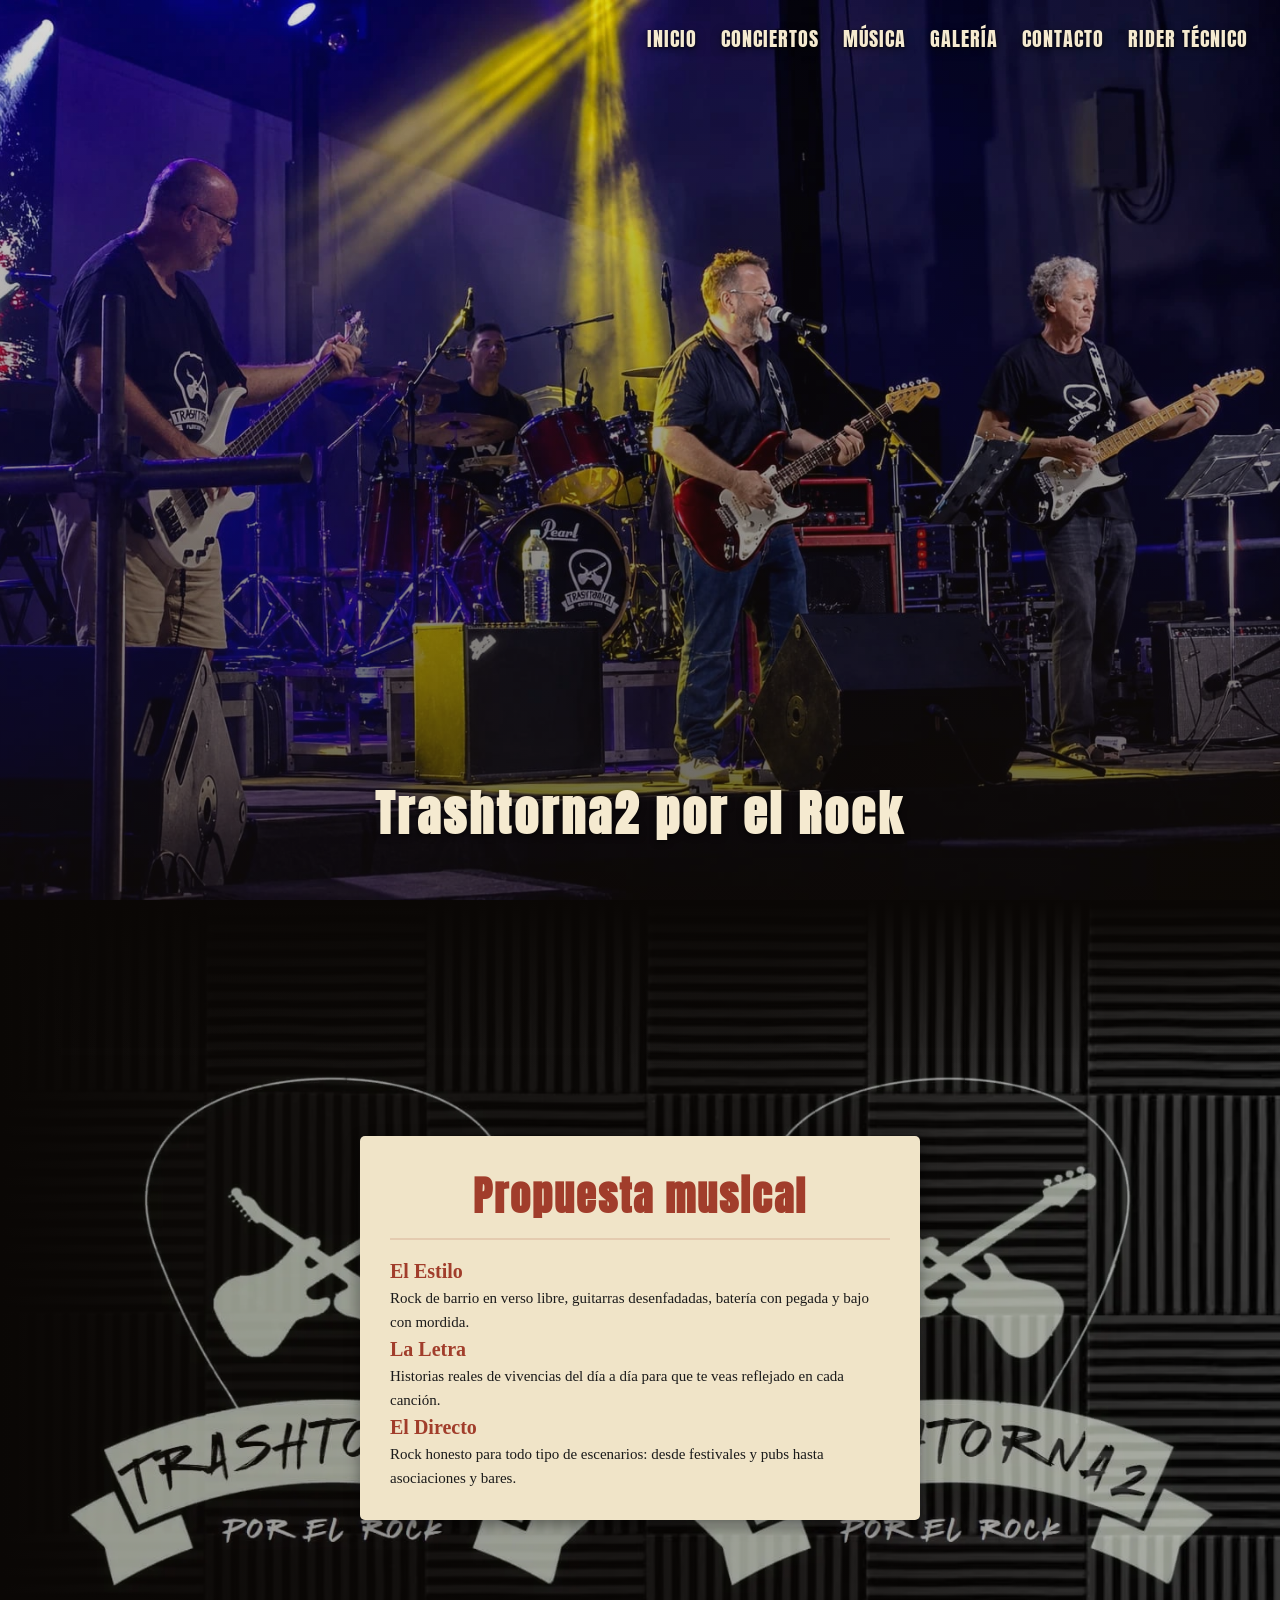
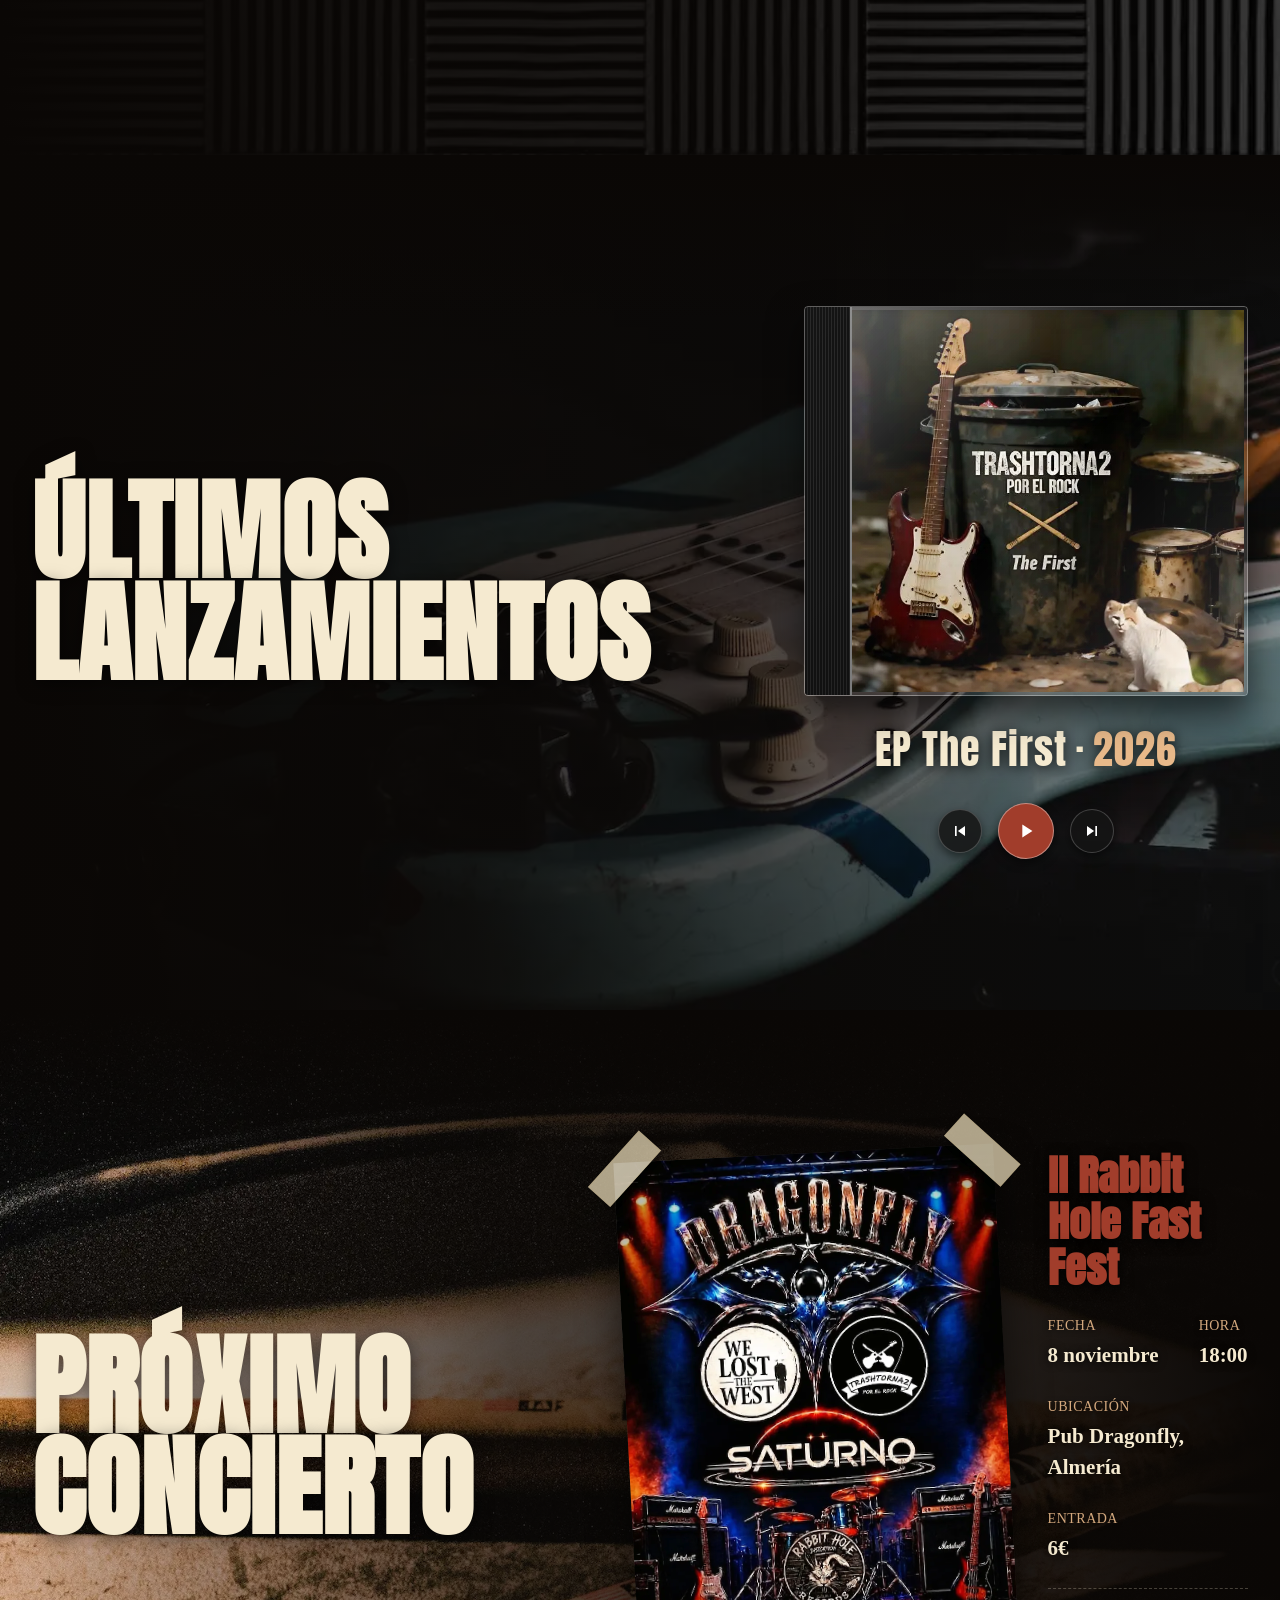
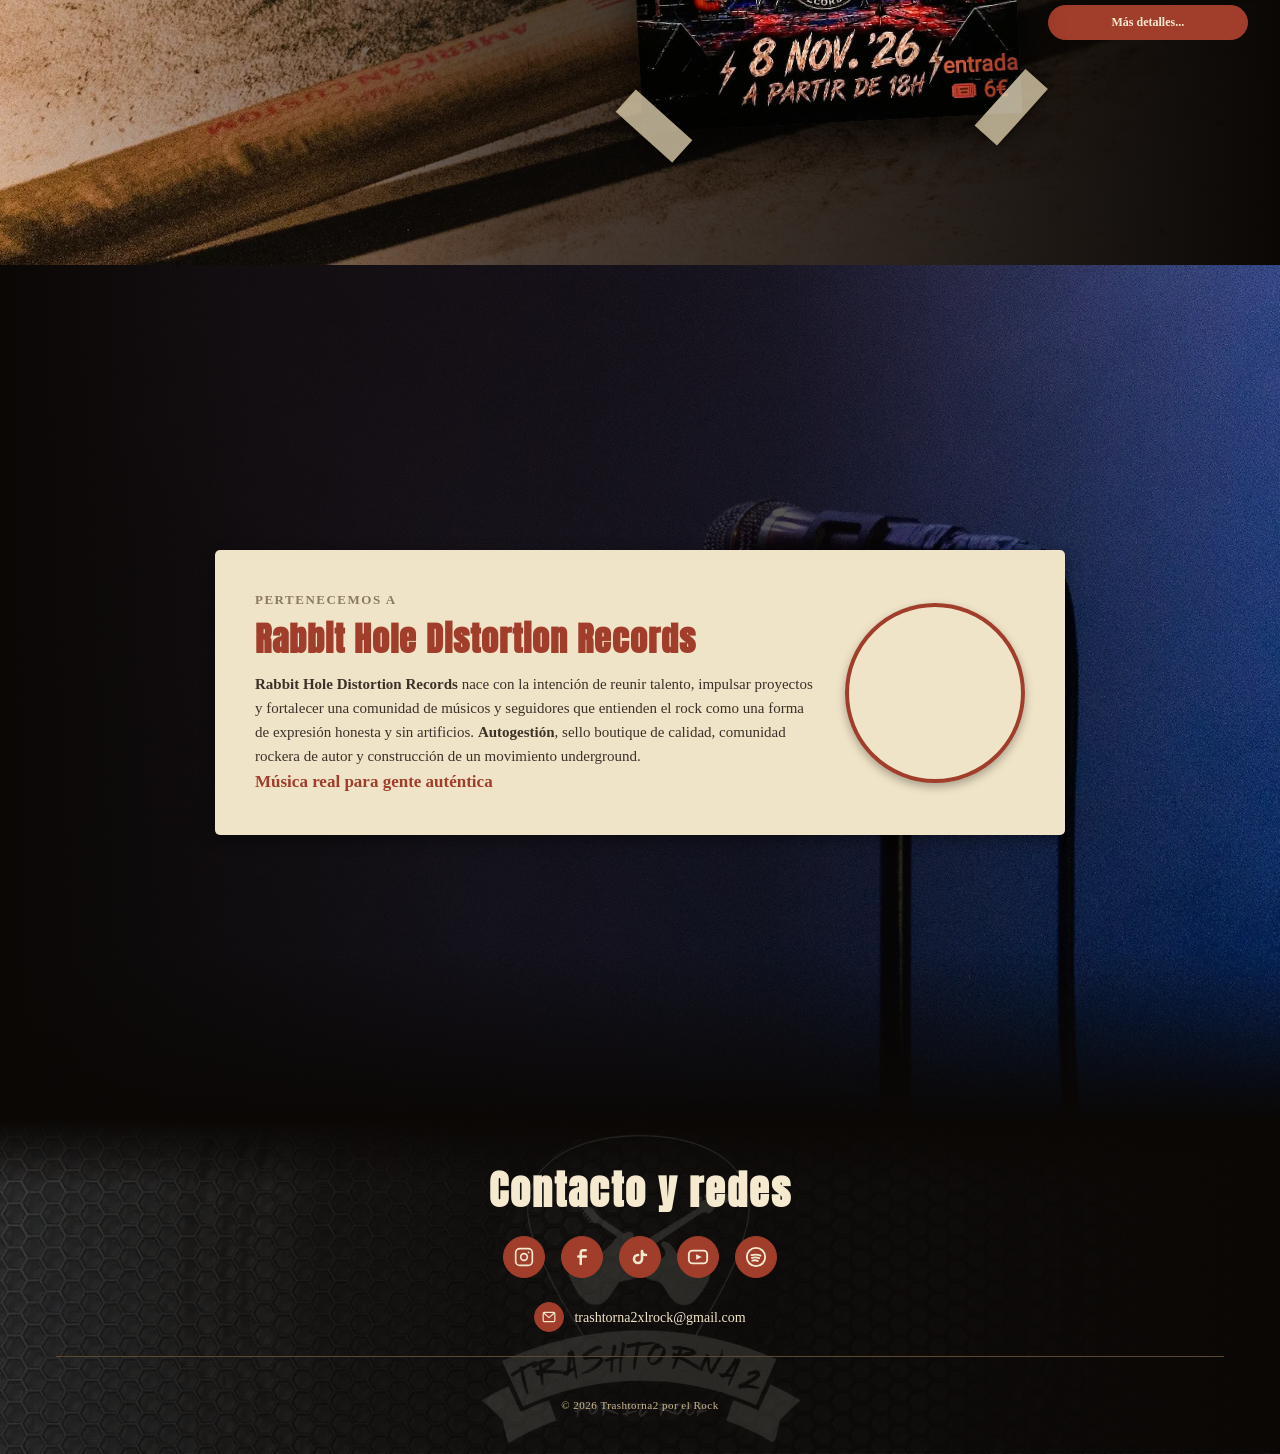
==== index.html @ 0bd9a931 "Añadido rider" ====
<!DOCTYPE html>
<html lang="es" class="pagina-inicio">
<head>
  <meta charset="UTF-8">
  <meta name="viewport" content="width=device-width, initial-scale=1.0">
  <title>Trashtorna2 por el Rock</title>
  <style> html {background-color: black;} body { background-color: black; opacity: 0; } </style>
  <link rel="icon" type="image/webp" href="img/logo.webp">
  <link rel="preconnect" href="https://fonts.googleapis.com">
  <link rel="preconnect" href="https://fonts.gstatic.com" crossorigin>
  <link href="https://fonts.googleapis.com/css2?family=Anton&display=swap" rel="stylesheet">
  <link rel="stylesheet" href="css/styles.css">
  <link rel="preload" as="image" href="img/hero.webp" fetchpriority="high">
</head>
<body class="pagina-inicio">

  <header class="header header--hero-mode" id="header">
    <div class="header__inner">
      <a href="index.html" class="header__logo">Trashtorna2 por el Rock</a>
      <button class="nav-toggle" aria-label="Abrir menú" aria-expanded="false" id="navToggle">
        <span></span><span></span><span></span>
      </button>
      <nav class="nav">
        <a href="index.html" class="nav__link nav__link--active">Inicio</a>
        <a href="conciertos.html" class="nav__link">Conciertos</a>
        <a href="album-the-first.html" class="nav__link">Música</a>
        <a href="galeria.html" class="nav__link">Galería</a>
        <a href="index.html#contacto" class="nav__link">Contacto</a>
        <a href="docs/rider.pdf" target=_blank class="nav__link">Rider Técnico</a>
      </nav>
    </div>
  </header>

  <nav class="nav-mobile" id="navMobile">
    <a href="index.html" class="nav__link nav__link--active">Inicio</a>
    <a href="conciertos.html" class="nav__link">Conciertos</a>
    <a href="album-the-first.html" class="nav__link">Música</a>
    <a href="index.html#contacto" class="nav__link">Contacto</a>
  </nav>
  <main class="app-wrapper">
    <!-- ============ HERO ============ -->
    <section class="hero" data-bg="i_hero">
      <div class="hero__overlay" aria-hidden="true"></div>
      <div class="hero__content">
        <h1 class="hero__title">Trashtorna2 por el Rock</h1>
      </div>
    </section>
    <!-- ============ BIO ============ -->
    <section id="bio" class="seccion seccion--foto seccion--espuma">
      <div class="seccion__marca seccion__marca--izq" aria-hidden="true"></div>
      <div class="seccion__marca seccion__marca--der" aria-hidden="true"></div>
      <div class="contenedor">
        <article class="tarjeta bio__card">
          <h2 class="section-title tarjeta__titulo" style="color: var(--color-acento);">Propuesta musical</h2>
          <div class="bio__wrapper" id="bioWrapper">
            <div class="bio__bloque">
              <span class="bio__subtitulo">El Estilo</span>
              <p class="bio__texto" data-field="t_propuesta_musical_estilo">Rock de barrio en verso libre. Guitarras desenfadadas, batería con pegada y bajo con mordida.</p>
            </div>

            <div class="bio__bloque">
              <span class="bio__subtitulo">La Letra</span>
              <p class="bio__texto" data-field="t_propuesta_musical_letra">Historias reales de vivencias del día a día para que te veas reflejado en cada canción.</p>
            </div>

            <div class="bio__bloque">
              <span class="bio__subtitulo">El Directo</span>
              <p class="bio__texto" data-field="t_propuesta_musical_directo">Rock honesto para todo tipo de escenarios: desde festivales y pubs hasta asociaciones y bares.</p>
            </div>
          </div>
        </article>
      </div>
    </section>
    
    <!-- ============ DISCOGRAFÍA ============ -->
    <section id="discografia" class="seccion seccion--foto seccion--guitarra">
      <div class="contenedor discografia-split">

        <h2 class="discografia-titulo-grande">Últimos<br>lanzamientos</h2>

        <div class="discografia-cuerpo">
          <div class="jewel-case-container">
          
          <div class="jewel-case">
            <div class="jewel-case__ventana" id="jewelVentana">
              <div class="jewel-case__pista">
                
                <!-- DISCO -->
                <div class="jewel-case__item" data-link="album-the-first.html" data-nombre="EP The First" data-anio="2026">
                  <img src="img/album-the-first.webp" alt="Portada The First" loading="lazy" decoding="async">
                </div>

                <!-- PLACEHOLDER (PRÓXIMAMENTE) -->
                <div class="jewel-case__item" data-link="#" data-nombre="Nuevo disco" data-anio="En camino">
                  <div class="album-placeholder">
                    <img src="img/logo.webp" alt="" class="album-placeholder__logo" loading="lazy" decoding="async">
                    <span class="album-placeholder__texto">Próximamente...</span>
                  </div>
                </div>

              </div>
            </div>

            <!-- Marco decorativo de cristal y lomo -->
            <div class="jewel-case__marco" aria-hidden="true"></div>
          </div>

          <!-- INFO DEL ÁLBUM VISIBLE -->
          <div class="jewel-case__info">
            <h3 class="jewel-case__nombre" id="jewelNombre">EP The First</h3>
            <p class="jewel-case__anio" id="jewelAnio">2026</p>
          </div>

          <!-- BOTONERA TIPO REPRODUCTOR DE MÚSICA -->
          <div class="jewel-case__controles">
            
            <!-- Canción/Álbum Anterior -->
            <button class="jewel-case__btn jewel-case__btn--prev" aria-label="Anterior álbum" title="Anterior">
              <svg viewBox="0 0 24 24" width="20" height="20" fill="currentColor">
                <path d="M6 6h2v12H6zm3.5 6l8.5 6V6z"/>
              </svg>
            </button>
            
            <!-- Play (Redirige a la página del disco) -->
            <a href="discografia.html" class="jewel-case__btn jewel-case__btn--play" aria-label="Ir a la discografía" title="Ver disco">
              <svg viewBox="0 0 24 24" width="22" height="22" fill="currentColor">
                <path d="M8 5v14l11-7z"/>
              </svg>
            </a>

            <!-- Siguiente Canción/Álbum -->
            <button class="jewel-case__btn jewel-case__btn--next" aria-label="Siguiente álbum" title="Siguiente">
              <svg viewBox="0 0 24 24" width="20" height="20" fill="currentColor">
                <path d="M6 18l8.5-6L6 6v12zM16 6v12h2V6h-2z"/>
              </svg>
            </button>

          </div>

          </div>
        </div>
      </div>
    </section>
    <!-- ============ PRÓXIMO CONCIERTO ============ -->
    <section id="proximo-concierto" class="seccion seccion--foto seccion--bateria">
      <div class="contenedor concierto-split">

        <h2 class="concierto-titulo-grande">Próximo<br>concierto</h2>

        <div class="concierto-cuerpo">

          <!-- Cartel: pegado con cinta en las 4 esquinas -->
          <div class="cartel">
            <span class="cartel__cinta cartel__cinta--tl" aria-hidden="true"></span>
            <span class="cartel__cinta cartel__cinta--tr" aria-hidden="true"></span>
            <span class="cartel__cinta cartel__cinta--bl" aria-hidden="true"></span>
            <span class="cartel__cinta cartel__cinta--br" aria-hidden="true"></span>
            <img src="img/concierto-proximo.webp" alt="Cartel de Primer Rabbit Fast Fest" class="cartel__imagen" loading="lazy" decoding="async">
            <!-- <img src="img/placeholder-proximo-concierto.webp" alt="Placeholder próximo concierto" class="cartel__imagen" loading="lazy" decoding="async"> -->
          </div>

          <div class="concierto-info">
            <h3 class="concierto-info__evento" data-field="t_prox_concierto_titulo">Rabbit Hole Fast Fest</h3>

            <div class="concierto-info__datos">
              <div class="concierto-info__dato">
                <span class="concierto-info__dato-label">Fecha</span>
                <span class="concierto-info__dato-valor" data-field="t_prox_concierto_fecha">8 noviembre</span>
              </div>
              <div class="concierto-info__dato">
                <span class="concierto-info__dato-label">Hora</span>
                <span class="concierto-info__dato-valor" data-field="t_prox_concierto_hora">18:00</span>
              </div>
              <div class="concierto-info__dato">
                <span class="concierto-info__dato-label">Ubicación</span>
                <span class="concierto-info__dato-valor" data-field="t_prox_concierto_ubicacion">Pub Dragonfly, Almería</span>
              </div>
              <div class="concierto-info__dato">
                <span class="concierto-info__dato-label">Entrada</span>
                <span class="concierto-info__dato-valor" data-field="t_prox_concierto_entrada">6€</span>
              </div>
            </div>

            <button class="btn btn--accent concierto-info__btn" id="btnInfoConcierto">Más detalles...</button>
          </div>

        </div>

      </div>
    </section>

    <!-- ============ COMUNIDAD / SELLO ============ -->
    <section id="comunidad" class="seccion seccion--foto seccion--microfono">
      <div class="contenedor">
        <article class="tarjeta comunidad-banner">
          
          <!-- Contenido a la izquierda -->
          <div class="comunidad-banner__contenido">
            <span class="comunidad-banner__etiqueta">Pertenecemos a</span>
            <h2 class="comunidad-banner__titulo">Rabbit Hole Distortion Records</h2>
            <p class="comunidad-banner__texto">
                <b>Rabbit Hole Distortion Records</b> nace con la intención de reunir talento, impulsar proyectos y fortalecer una comunidad de músicos y seguidores que entienden el rock como una forma de expresión honesta y sin artificios.
                <b>Autogestión</b>, sello boutique de calidad, comunidad rockera de autor y construcción de un movimiento underground.
              <br><b class="comunidad--lema">Música real para gente auténtica</b>
            </p>
          </div>
          
          <!-- Logo a la derecha -->
          <img src="img/rabbit.png" alt="Logo de la comunidad" class="comunidad-banner__logo" loading="lazy" decoding="async">

        </article>
      </div>
    </section>

    <!-- ============ CONTACTO Y REDES ============ -->
    <section id="contacto" class="footer seccion--foto seccion--marshall">
      <div class="seccion__marca seccion__marca--centro" aria-hidden="true"></div>
      <div class="contenedor">
        <h2 class="section-title">Contacto y redes</h2>
        <div class="contacto__redes">
          <a href="https://www.instagram.com/trashtorna2_por_el_rock/" target="_blank" class="icon-circle icon-circle--lg" aria-label="Instagram">
            <svg width="20" height="20" viewBox="0 0 24 24" fill="none" stroke="currentColor" stroke-width="2">
              <rect x="2" y="2" width="20" height="20" rx="5"/>
              <circle cx="12" cy="12" r="4"/>
              <circle cx="17.5" cy="6.5" r="1" fill="currentColor" stroke="none"/>
            </svg>
          </a>
          <a href="https://www.facebook.com/MetalpunkrockTrashtorna2Band" target="_blank" class="icon-circle icon-circle--lg" aria-label="Facebook">
            <svg width="30" height="30" viewBox="0 0 24 24" fill="none" stroke="currentColor" stroke-width="2" stroke-linecap="round" stroke-linejoin="round">
              <path d="M15 6.5h-2a2 2 0 0 0-2 2v9M9 11.5h6"/>
            </svg>
          </a>
          <a href="https://www.tiktok.com/@trashtorna2.por.el.rock" target="_blank" class="icon-circle icon-circle--lg" aria-label="TikTok">
            <svg width="32" height="32" viewBox="0 0 24 24" fill="none" stroke="currentColor" stroke-width="2" stroke-linecap="round" stroke-linejoin="round">
              <path d="M13.5 7.5v6a3 3 0 1 1-3-3M13.5 7.5a3 3 0 0 0 3 3"/>
            </svg>
          </a>
          <a href="https://www.youtube.com/@Trashtorna2porelRock" target="_blank" class="icon-circle icon-circle--lg" aria-label="YouTube">
            <svg width="22" height="22" viewBox="0 0 24 24" fill="none" stroke="currentColor" stroke-width="2">
              <rect x="2" y="5" width="20" height="14" rx="4"/>
              <path d="M10 9l6 3-6 3V9z" fill="currentColor" stroke="none"/>
            </svg>
          </a>
          <a href="https://open.spotify.com/intl-es/artist/34YvT3tAy18dHDUmKqzZE9?si=517ca54a2de1491e" target="_blank" class="icon-circle icon-circle--lg" aria-label="Spotify">
            <svg width="22" height="22" viewBox="0 0 24 24" fill="none" stroke="currentColor" stroke-width="2">
              <circle cx="12" cy="12" r="10"/>
              <path d="M7 10c3.5-1 6.5-1 10 0.5M7.5 13c2.8-0.8 5.2-0.8 8 0.3M8 16c2-0.6 4-0.6 6 0.3" stroke-linecap="round"/>
            </svg>
          </a>
        </div>
        <div class="contacto__directo">
          <a href="mailto:trashtorna2xlrock@gmail.com" class="contacto__item">
            <span class="icon-circle icon-circle--md">
              <svg width="14" height="14" viewBox="0 0 24 24" fill="none" stroke="currentColor" stroke-width="2" stroke-linecap="round" stroke-linejoin="round">
                <rect x="2" y="4" width="20" height="16" rx="2"/>
                <path d="M4 6l8 7 8-7"/>
              </svg>
            </span> trashtorna2xlrock@gmail.com
          </a>
        </div>
        <hr class="contacto__divisor">
        <p class="contacto__copyright">© 2026 Trashtorna2 por el Rock</p>
      </div>
    </section>
  </main>

  <!-- ============ MODAL PROX CONCIERTO ============ -->
  <dialog id="modalConcierto" class="modal">
    <h3 class="tarjeta__titulo">Rabbit Hole Fast Fest</h3>
    <p><span class="modal__etiqueta">Fecha y hora</span>
      <br><span data-field="t_prox_concierto_extendido_fecha"> 8 de noviembre</span>
      <br><span data-field="t_prox_concierto_extendido_hora"> 18:00h</span>
    </p>
    <p><span class="modal__etiqueta">Ubicación:</span><br><span data-field="t_prox_concierto_extendido_ubicacion_txt"> Pub Dragonfly, Almería.</span><br> Enlace a Google Maps <a data-field="e_prox_concierto_extendido_ubicacion_link" target=_blank class="modal__enlace">aquí</a>.</p>
    <p><span class="modal__etiqueta">Entrada:</span><br><span data-field="t_prox_concierto_extendido_entrada"> 6€</span></p>
    <p><span class="modal__etiqueta">Bandas:</span><br><span data-field="t_prox_concierto_extendido_bandas"> Trashtorna2 por el Rock, Satürno, We Lost The West</span></p>
    <button id="btnCerrarModal" class="btn btn--accent">Cerrar</button>
  </dialog>

  <script src="js/main.js"></script>
</body>
</html>
---- css/styles.css ----
/* ===================================================================
   TRASHTORNA2 POR EL ROCK — styles.css
   =================================================================== */

:root {
  /* === Papel / tarjetas === */
  --color-papel: #f3ead6;
  --color-papel-alt: #fdfbf5;
  --color-texto-oscuro: #3a3128;
  --color-texto-oscuro-secundario: #8a7a5f;

  --color-texto-claro: #f0e4c8;
  --color-texto-claro-fuerte: #f5ead0;
  --color-texto-claro-tenue: #cbb98f;

  /* === Acento === */
  --color-acento: #a13d2b;
  --color-acento-claro: #e8b98a;

  /* === Detalles físicos === */
  --color-cinta: rgba(230, 215, 180, 0.75);
  --color-cinta-borde: rgba(180, 160, 120, 0.4);
  --color-borde-divisor: #5c4830;

  /* === Neutros === */
  --color-negro: #000;
  --color-blanco: #ffffff;
  --color-texto-alto-contraste: #1a1a1a;
  --color-texto-btn-hover: #111111;
  --color-fondo-placeholder: #0d0d0d;
  --color-marco-plata: #888888;
  --color-marco-plata-oscuro: #777777;
  --color-lomo-oscuro: #101010;
  --color-lomo-claro: #222222;

  /* === RGB === */
  --rgb-negro: 0, 0, 0;
  --rgb-blanco: 255, 255, 255;
  --rgb-overlay: 20, 14, 9;
  --rgb-fade: 10, 7, 5;
  --rgb-concierto-fondo: 12, 8, 6;
  --rgb-acento: 161, 61, 43;
  --rgb-texto-claro-fuerte: 245, 234, 208;
  --rgb-boton-oscuro: 20, 20, 20;

  /* === Fondos de imagen === */
  /* --img-ladrillo: url('../img/textura-ladrillo.webp'); */
  --img-hero: url('../img/hero.webp');
  --img-logo: url('../img/logo.webp');
  --overlay-oscuro: linear-gradient(180deg, rgba(var(--rgb-overlay), 0.15), rgba(var(--rgb-overlay), 0.6) 85%);
  --overlay-tronco: linear-gradient(180deg, rgba(var(--rgb-overlay), 0.35), rgba(var(--rgb-overlay), 0.55));
  --overlay-oscuro-reves: linear-gradient(180deg, rgba(var(--rgb-overlay), 0.6), rgba(var(--rgb-overlay), 0.15) 85%);
  --the-first-interior: url('../img/the-first-interior.webp');
  --textura-cuero: url('../img/textura-cuero.webp');

  /* === Tipografía === */
  --fuente-titulo: 'Anton', 'Impact', sans-serif;
  --fuente-texto: Georgia, serif;

  /* === Espaciado (escala de 8px) === */
  --space-xs: 4px;
  --space-sm: 8px;
  --space-md: 16px;
  --space-lg: 24px;
  --space-xl: 40px;
  --space-xxl: 46px;

  /* === Bordes y sombras === */
  --radius-sm: 4px;
  --radius-full: 9999px;
  --sombra-tarjeta: 0 4px 10px rgba(var(--rgb-negro), 0.3);
  --sombra-elevada: 0 8px 18px rgba(var(--rgb-negro), 0.5);

  /* === Tamaños específicos === */
  --header-height: 80px;
}

/* ===================================================================
   RESET BÁSICO
   =================================================================== */
* { box-sizing: border-box; margin: 0; padding: 0; }

html { 
  scroll-behavior: smooth;
  -webkit-text-size-adjust: 100%;
  text-size-adjust: 100%;
}

body {
  opacity: 0;
  background: var(--color-fondo);
  background-image: var(--textura-grano);
  font-family: var(--fuente-texto);
  color: var(--color-texto-claro);
  line-height: 1.5;
  
  animation: fadeIn 0.3s ease-in-out forwards;

  -webkit-font-smoothing: antialiased;
  -moz-osx-font-smoothing: grayscale;
}

@keyframes fadeIn{
  from { 
    opacity:0; 
  } 
  to { 
    opacity:1; 
  }
}

body.pagina-galeria{
  background-image: var(--textura-cuero);
}

html, body{
  max-width: 100%;
  overflow-x: clip;
}

img { max-width: 100%; display: block; }
a { color: inherit; }

/* ===================================================================
   LAYOUT GENERAL
   =================================================================== */
.contenedor {
  position: relative;
  z-index: 1;
  width: 100%;
  max-width: 1200px;
  margin-left: auto;
  margin-right: auto;
  padding: 0 var(--space-md);
}

/* ===================================================================
   CABECERA Y NAVEGACIÓN
   =================================================================== */
.header {
  position: sticky;
  top: 0;
  z-index: 100;
  background-image: var(--textura-cuero);
}

.header__inner {
  max-width: 1600px;
  margin: 0 auto;
  display: flex;
  justify-content: space-between;
  align-items: center;
  padding: var(--space-md) var(--space-lg);
}

.header__logo {
  font-family: var(--fuente-titulo);
  color: var(--color-texto-claro-fuerte);
  font-size: 18px;
  letter-spacing: 1px;
  text-decoration: none;
}

.header--hero-mode {
  position: fixed;
  top: 0;
  left: 0;
  right: 0;
  z-index: 100;
  background: transparent !important;
  background-image: none !important;
  box-shadow: none !important;
  transition: background-color .3s ease, box-shadow .3s ease;
}

.header--hero-mode.is-scrolled {
  background-color: var(--color-acento) !important;
  background-image: var(--textura-cuero) !important;
  box-shadow: var(--sombra-tarjeta) !important;
}

/* Cabecera transparente fija sin animaciones ni escalados */
.header--transparente {
  position: fixed;
  top: 0;
  left: 0;
  right: 0;
  background: transparent;
  box-shadow: none;
}

.header--transparente .nav__link {
  background-image: none;
  font-size: 20px;
  padding: var(--space-sm) var(--space-sm);
  text-shadow: 0 1px 3px rgba(var(--rgb-negro), 0.85), 0 3px 10px rgba(var(--rgb-negro), 0.5);
}

/* Menú hamburguesa (móvil) */
.nav-toggle {
  display: flex;
  flex-direction: column;
  justify-content: space-between;
  gap: 5px;
  width: 28px;
  height: 20px;
  background: none;
  border: none;
  cursor: pointer;
  padding: 0;
}

.nav-toggle span {
  display: block;
  width: 100%;
  height: 3px;
  background-color: var(--color-texto-claro);
  border-radius: 2px;
  transition: transform 0.3s ease, opacity 0.3s ease;
}

.nav {
  display: none;
  gap: var(--space-sm);
}

.nav__link {
  display: inline-block;
  padding: var(--space-md) var(--space-md);
  background-color: var(--overlay-tronco);
  background-size: cover;
  background-position: center;
  border-radius: var(--radius-sm);
  color: var(--color-texto-claro-fuerte);
  font-family: var(--fuente-titulo);
  font-size: 16px;
  letter-spacing: 1px;
  text-transform: uppercase;
  text-decoration: none;
}
.nav__link:hover { filter: brightness(1.15); color: var(--color-acento); }

.nav-mobile {
  display: none;
  flex-direction: column;
  background: var(--color-acento);
  padding: var(--space-md);
}
.nav-mobile.is-open { display: flex; }
.nav-mobile__link {
  color: var(--color-texto-claro);
  text-decoration: none;
  padding: var(--space-sm) 0;
  border-bottom: 1px solid var(--color-borde-divisor);
}

/* ===================================================================
   FOOTER: CONTACTO Y REDES
   =================================================================== */
.footer {
  position: relative;
  padding: var(--space-xl) 0px var(--space-xl);
  overflow: hidden; 
}
/* ===================================================================
   COMPONENTE: PANEL DE LADRILLO
   =================================================================== */
/* .brick-panel {
  position: relative;
  background-image: var(--overlay-oscuro), var(--img-ladrillo);
  background-size: cover;
  background-position: center;
  padding: var(--space-lg);
  border-radius: var(--radius-sm);
} */

/* ===================================================================
   COMPONENTE: TARJETA
   =================================================================== */
.tarjeta {
  position: relative;
  max-width: 680px; 
  margin: 50px auto 120px auto; 
  padding: 30px 30px;
  
  /* EL PAPEL: Blanco mate */
  background-color: var(--color-texto-claro);
  border-radius: 5px;
  
  /* Sombra del papel sobre el atril */
  box-shadow: 0 5px 15px rgba(var(--rgb-negro), 0.4);
}

/* ===================================================================
   TEXTO
   =================================================================== */
.tarjeta__titulo{
  color: var(--color-acento); 
  margin-bottom: 18px;
  text-shadow: none; 
  border-bottom: 2px solid rgba(var(--rgb-acento), 0.15);
  padding-bottom: 12px;
}

.tarjeta__meta, .bio__texto {
  color: var(--color-texto-alto-contraste) !important; 
  line-height: 1.65;
  font-size: 1.05rem;
  font-weight: 500;
  text-shadow: none;
}

/* ===================================================================
   COMPONENTE: POLAROID (fotos de Galería)
   =================================================================== */
.polaroid {
  background: var(--color-papel);
  padding: 8px 8px 20px;
  box-shadow: var(--sombra-tarjeta);
}
.polaroid__photo {
  width: 100%;
  aspect-ratio: 1 / 1;
  object-fit: cover;
  display: block;
  cursor: pointer;
}
.polaroid--tilt-left  { transform: rotate(-2deg); }
.polaroid--tilt-right { transform: rotate(2deg); }

/* Fotos de galería más grandes que integrantes/álbumes (solo esta página) */
.pagina-galeria .grid-galeria {
  gap: var(--space-lg);
}
@media (min-width: 769px) {
  .pagina-galeria .grid-galeria {
    grid-template-columns: repeat(2, 1fr);
  }
}

/* ===================================================================
   COMPONENTE: CÍRCULO DE ICONO
   =================================================================== */
.icon-circle {
  display: inline-flex;
  align-items: center;
  justify-content: center;
  border-radius: 50%;
  background: var(--color-acento);
  color: var(--color-texto-claro-fuerte);
  border: 1px solid var(--color-acento);
  text-decoration: none;
  transition: background-color .2s ease, color .2s ease;
}
.icon-circle:hover {
  background: var(--color-texto-claro-fuerte);
  color: var(--color-acento);
}
.icon-circle--sm { width: 22px; height: 22px; }
.icon-circle--md { width: 30px; height: 30px; }
.icon-circle--lg { width: 42px; height: 42px; }

/* ===================================================================
   COMPONENTE: BOTÓN
   =================================================================== */
.btn {
  display: inline-block;
  padding: 9px 18px;
  border-radius: var(--radius-full);
  font-family: var(--fuente-texto);
  font-size: 12px;
  font-weight: bold;
  text-decoration: none;
  cursor: pointer;
  border: none;
  transition: filter .2s ease;
}
.btn:hover { filter: brightness(1.15); }
.btn--accent {
  background: var(--color-acento);
  color: var(--color-texto-claro-fuerte);
  border: 1px solid var(--color-acento);
  transition: background-color .2s ease, color .2s ease;
}
.btn--accent:hover {
  filter: none;
  background: var(--color-texto-claro-fuerte);
  color: var(--color-acento);
}
.btn--outline {
  background: transparent;
  border: 1px solid var(--color-acento);
  color: var(--color-acento-claro);
}

/* ===================================================================
   TÍTULOS
   =================================================================== */
.section-title {
  font-family: var(--fuente-titulo);
  color: var(--color-texto-claro-fuerte);
  font-size: 40px;
  letter-spacing: 2px;
  margin-bottom: var(--space-md);
  text-align: center;
}

.section-label {
  color: var(--color-texto-claro-tenue);
  font-size: 11px;
  letter-spacing: 0.5px;
  margin-bottom: var(--space-sm);
  text-transform: uppercase;
  text-align: center;
}

/* ===================================================================
   TÍTULO DE PÁGINA (Conciertos, La banda, Discografía, Galería)
   =================================================================== */
.pagina-titulo {
  margin: var(--space-lg) 0;
  font-size: 38px;
  text-align: center;
  font-family: var(--fuente-titulo);
  color: var(--color-texto-claro-fuerte);
  letter-spacing: 2px;
  text-transform: uppercase;
}

/* ===================================================================
   ESPACIADO ENTRE SECCIONES
   =================================================================== */
.seccion {
  position: relative;
  z-index: 2;
  background: var(--color-fondo);
  background-image: var(--textura-grano);
  display: flow-root;

  min-height: 95vh;

  display: flex;
  flex-direction: column;
  justify-content: center;

  padding: 6vh var(--space-md);
}

/* .seccion--brick {
  position: relative;
  overflow: hidden;
  background-image: var(--overlay-oscuro), var(--img-ladrillo);
  background-size: cover;
  background-position: center;
  padding: 34px 0 var(--space-xl);
}
.seccion--brick__alt{
  background-image: var(--overlay-oscuro-reves), var(--img-ladrillo);
} */

.seccion--alta{
  display: flex;
  align-items: center;
  min-height: 75vh;
}

/* ===================================================================
   SECCIONES CON FOTO DE FONDO (macro zoom + degradado direccional)
   =================================================================== */
.seccion--foto {
  position: relative;

  background-image:
    /* DEGRADADO VERTICAL: funde el borde superior o inferior */
    linear-gradient(var(--seccion-fade-v, to bottom), rgb(var(--rgb-fade)) 0%, transparent 20%),

    /* DEGRADADO HORIZONTAL: oscurece de un lado a otro */
    linear-gradient(var(--seccion-fade-h, to right), rgb(var(--rgb-fade)) 0%, rgba(var(--rgb-fade), 0.7) 60%, rgba(var(--rgb-fade), 0.1) 100%),

    /* IMAGEN DE FONDO */
    var(--seccion-img);

  background-size: cover, cover, var(--seccion-zoom, 250%);
  background-position: center, center, 32% 52%;
  background-repeat: no-repeat;
}

.seccion--espuma    { --seccion-img: url('../img/textura-espuma.webp'); }
.seccion--guitarra  {
  --seccion-img: url('../img/guitarra.webp');
  background-image:
    linear-gradient(var(--seccion-fade-v, to bottom), rgb(var(--rgb-fade)) 0%, transparent 20%),
    linear-gradient(var(--seccion-fade-h, to right), rgb(var(--rgb-fade)) 0%, rgba(var(--rgb-fade), 0.7) 60%, rgba(var(--rgb-fade), 0.35) 100%),
    var(--seccion-img);
}
.seccion--bateria   { --seccion-img: url('../img/bateria.webp'); --seccion-fade-h: to left; }
.seccion--microfono { --seccion-img: url('../img/microfono.webp'); --seccion-fade-v: to top; }
.seccion--marshall  { --seccion-img: url('../img/ampli.webp'); --seccion-zoom: 100%; --seccion-fade-h: to left; }
.seccion--pasados {
  --seccion-img: url('../img/concierto.webp'); 
  background-image:
    linear-gradient(var(--seccion-fade-v, to bottom), rgb(var(--rgb-fade)) 0%, transparent 20%),
    linear-gradient(var(--seccion-fade-h, to right), rgb(var(--rgb-fade)) 0%, rgba(var(--rgb-fade), 0.9) 60%, rgba(var(--rgb-fade), 0.35) 100%),
    var(--seccion-img);
}

.seccion__marca{
  position: absolute;
  z-index: 0;
  top: 50%;
  left: 50%;
  width: 560px;
  height: 560px;
  background-image: var(--img-logo);
  background-size: contain;
  background-repeat: no-repeat;
  background-position: center;
  transform: translateY(-50%);
  mix-blend-mode: screen;
  opacity: 0.60;
  pointer-events: none;
}
.seccion__marca--izq { left: 4%; }
.seccion__marca--der { left: auto; right: 4%; }
.seccion__marca--centro {
  left: 50%;
  width: 340px;
  height: 340px;
  transform: translate(-50%, -50%);
  opacity: 0.12;
}
/* ===================================================================
   HERO
   =================================================================== */
.hero {
  position: relative;
  overflow: hidden;
  background-image: var(--overlay-oscuro), var(--img-hero);
  background-size: cover;
  background-position: center;
  min-height: calc(100vh - var(--header-height));
  /* display: flex;
  align-items: flex-end;
  justify-content: center; */
  text-align: center;
  padding: var(--space-xl) var(--space-lg) 50px;
  border-radius: 0;
}
.hero::before {
  content: '';
  position: absolute;
  inset: 0;
  background-image: var(--overlay-oscuro), var(--img-hero);
  background-size: cover;
  background-position: center;
  z-index: -1;
  will-change: transform;
}
/* --- Base / fallback: navegadores sin soporte de scroll-driven animations --- */
.hero__overlay{
  position: absolute;
  inset: 0;
  background: var(--color-negro);
  opacity: 0;
  pointer-events: none;
}
.hero__content{
  position: absolute;
  left: 50%;
  bottom: 50px;
  transform: translateX(-50%);
  text-align: center;
  pointer-events: none;
}

/* --- Mejora progresiva: navegadores con soporte de scroll(root block) --- */
@supports (animation-timeline: scroll()) {
  .hero__overlay,
  .hero__content {
    will-change: transform, opacity;
    transform: translateZ(0);
  }
  .hero__overlay{
    animation: hero-oscurecer linear;
    animation-timeline: scroll(root block);
    animation-range: 0px 60vh;
    animation-fill-mode: both;
  }
  .hero__content{
    position: fixed;
    transform: translateX(-50%) translateY(0) scale(1);
    animation: hero-texto linear;
    animation-timeline: scroll(root block);
    animation-range: 0px 60vh;
    animation-fill-mode: both;
  }
}
@keyframes  hero-oscurecer{
  from { opacity: 0; }
  to   { opacity: 0.75; }
}
@keyframes hero-texto{
  from { transform: translateX(-50%) translateY(0) scale(1); }
  to   { transform: translateX(-50%) translateY(-70vh) scale(1.2); }
}
.hero__title {
  font-family: var(--fuente-titulo);
  font-size: 32px;
  letter-spacing: 2px;
  color: var(--color-texto-claro-fuerte);
  text-shadow: 0 2px 6px rgba(var(--rgb-negro), 0.6);
}
.hero__subtitle {
  font-size: 11px;
  letter-spacing: 1px;
  color: var(--color-texto-claro-tenue);
  margin-top: var(--space-sm);
}

/* ===================================================================
   BIO / PROPUESTA
   =================================================================== */

.bio__wrapper {
  max-height: none !important;
  overflow: visible !important;
}

/* Sólo para móvil */
.bio__btn-leer-mas {
  display: none !important;
}

.bio__card {
  max-width: 560px;
  margin: 0 auto;
}
.bio__subtitulo{
  font-size: 20px;
  font-weight: bold;
  color: var(--color-acento);
}
.bio__texto {
  color: var(--color-texto-oscuro);
  font-size: 15px;
  line-height: 1.6;
}
.bio__texto b {
  color: var(--color-acento);
}
.bio__leer-mas {
  display: block;
  text-align: right;
  color: var(--color-acento);
  font-size: 12px;
  font-weight: bold;
  text-decoration: none;
  margin-top: var(--space-sm);
}

/* ===================================================================
   ESTUCHE DE DISCOGRAFÍA (selector de álbumes tipo jewel-case)
   =================================================================== */
.discografia__card {
  margin: 0 auto;
}

.jewel-case-container {
  width: 100%;
  max-width: 480px;
  margin: 0;
}

.jewel-case {
  position: relative;
  width: 100%;
  aspect-ratio: 1.14 / 1; 
  border-radius: 4px;
  box-shadow: 0 15px 35px rgba(var(--rgb-negro), 0.6);
  overflow: hidden;

  border: 1px solid rgba(var(--rgb-blanco), 0.35);
  transition: transform 0.3s ease;
}

.jewel-case:hover {
  transform: scale(1.05);
}

.jewel-case::after {
  content: '';
  position: absolute;
  inset: 0;
  z-index: 3;
  pointer-events: none;
  border-radius: 4px;
  background: linear-gradient(
    135deg,
    rgba(var(--rgb-blanco), 0.22) 0%,
    rgba(var(--rgb-blanco), 0.08) 35%,
    rgba(var(--rgb-blanco), 0.02) 60%,
    rgba(var(--rgb-blanco), 0.12) 100%
  );
  mix-blend-mode: overlay;
}

/* CARÁTULAS */
.jewel-case__ventana {
  position: absolute;
  top: 3px;
  bottom: 3px;
  right: 3px;
  left: 47px; 
  overflow-x: auto;
  overflow-y: hidden;
  scroll-snap-type: x mandatory;
  scrollbar-width: none;
  z-index: 1;
}

.jewel-case__ventana::-webkit-scrollbar { display: none; }

.jewel-case__pista {
  display: flex;
  height: 100%;
}

.jewel-case__item {
  width: 100%;
  height: 100%;
  flex-shrink: 0;
  scroll-snap-align: start;
}

.jewel-case__item img {
  width: 100%;
  height: 100%;
  object-fit: cover;
  display: block;
}

/* PLACEHOLDER "Próximamente" */
.album-placeholder {
  position: relative;
  width: 100%;
  height: 100%;
  overflow: hidden;
  background-color: var(--color-fondo-placeholder);
}

.album-placeholder__logo {
  width: 100%;
  height: 100%;
  object-fit: cover;
  display: block;
  opacity: 0.3;
}

.album-placeholder__texto {
  position: absolute;
  top: 50%;
  left: 50%;
  transform: translate(-50%, -50%);
  font-family: var(--fuente-titulo);
  color: var(--color-acento);
  font-size: 2.2rem;
  letter-spacing: 1px;
  text-align: center;
  text-shadow: 0 2px 6px rgba(var(--rgb-negro), 0.9);
  width: 90%;
  pointer-events: none;
  user-select: none;
}

/* MARCO PLÁSTICO */
.jewel-case__marco {
  position: absolute;
  top: -3px;
  bottom: -3px;
  right: -3px;
  left: 0;
  pointer-events: none;
  z-index: 2;

  border-top: 3px solid var(--color-marco-plata);
  border-right: 3px solid var(--color-marco-plata);
  border-bottom: 3px solid var(--color-marco-plata);
  border-left: none;
  border-radius: 4px;

  background: 
    linear-gradient(
      135deg, 
      rgba(var(--rgb-blanco), 0.35) 0%, 
      rgba(var(--rgb-blanco), 0.05) 35%, 
      rgba(var(--rgb-blanco), 0) 50%, 
      rgba(var(--rgb-blanco), 0.15) 100%
    );
    
  box-shadow: inset -2px 0 10px rgba(var(--rgb-negro), 0.3);
}

/* LOMO NEGRO ESTRIADO */
.jewel-case__marco::before {
  content: '';
  position: absolute;
  top: -3px;
  bottom: -3px;
  left: 0;
  width: 45px;
  
  background: repeating-linear-gradient(
    90deg,
    var(--color-lomo-oscuro) 0px,
    var(--color-lomo-oscuro) 2px,
    var(--color-lomo-claro) 2px,
    var(--color-lomo-claro) 3px
  );
  
  border-right: 2px solid var(--color-marco-plata-oscuro);
}

/* BOTONERA DE CONTROL (ESTILO REPRODUCTOR) */
.jewel-case__controles {
  display: flex;
  align-items: center;
  justify-content: center;
  gap: 16px;
  margin-top: 1.5rem;
}

.jewel-case__info {
  display: flex;
  align-items: baseline;
  justify-content: center;
  margin-top: 1.4rem;
}

.jewel-case__nombre{
  color: var(--color-texto-claro-fuerte);
}

.jewel-case__anio{
  color: var(--color-acento-claro);
}

.jewel-case__nombre,
.jewel-case__anio {
  font-family: var(--fuente-titulo);
  font-weight: normal;
  font-size: 40px;
  letter-spacing: 1px;
  text-shadow: 0 2px 14px rgba(var(--rgb-negro), 0.85);
}
.jewel-case__anio::before {
  content: '·';
  margin: 0 8px;
  font-family: var(--fuente-titulo);
  color: var(--color-texto-claro-fuerte);
  font-size: 40px;
}

.jewel-case__btn {
  display: inline-flex;
  align-items: center;
  justify-content: center;
  background: rgba(var(--rgb-boton-oscuro), 0.85);
  color: var(--color-blanco);
  border: 1px solid rgba(var(--rgb-blanco), 0.2);
  border-radius: 50%;
  cursor: pointer;
  text-decoration: none;
  box-shadow: 0 4px 10px rgba(var(--rgb-negro), 0.5);
  transition: all 0.2s ease;
}

/* Botones de Anterior y Siguiente */
.jewel-case__btn--prev,
.jewel-case__btn--next {
  width: 44px;
  height: 44px;
}

/* Botón central de Play (Destacado) */
.jewel-case__btn--play {
  width: 56px;
  height: 56px;
  background: var(--color-acento);
  border-color: rgba(var(--rgb-blanco), 0.4);
}

/* Efectos al pasar el cursor (Hover) */
.jewel-case__btn:hover {
  transform: scale(1.1);
  box-shadow: 0 6px 15px rgba(var(--rgb-negro), 0.7);
}

.jewel-case__btn--prev:hover,
.jewel-case__btn--next:hover {
  background: var(--color-blanco);
  color: var(--color-texto-btn-hover);
}

.jewel-case__btn--play:hover {
  background: var(--color-texto-claro-fuerte);
  color: var(--color-acento);
}

.discografia-split {
  display: flex;
  flex-direction: column;
  align-items: center;
  gap: var(--space-xxl);
}

.discografia-titulo-grande {
  font-family: var(--fuente-titulo);
  color: var(--color-texto-claro-fuerte);
  text-transform: uppercase;
  font-size: clamp(48px, 11vw, 110px);
  line-height: 0.92;
  letter-spacing: 1px;
  text-align: center;
  text-shadow: 0 4px 18px rgba(var(--rgb-negro), 0.55);
}

.discografia-cuerpo {
  display: flex;
  justify-content: center;
  width: 100%;
}

/* ===================================================================
   SCROLL SNAP
   =================================================================== */
.pagina-conciertos {
  height: 100vh;
  height: 100dvh;
  overflow-y: auto;
  scroll-snap-type: y mandatory;
  scroll-padding-top: var(--header-height);
  background-image:
    linear-gradient(to bottom, rgba(10, 7, 5, 0.6) 0%, rgba(10, 7, 5, 0.6) 100%),
    linear-gradient(to right, rgba(10, 7, 5, 0.9) 0%, rgba(10, 7, 5, 0.7) 60%, rgba(10, 7, 5, 0.35) 80%),
    url('../img/concierto.webp');
  background-position: 32% 52%;
  background-attachment: fixed;
  background-repeat: no-repeat;
  background-size: 200%;
}

.pagina-conciertos .seccion {
  height: 100vh;
  height: 100dvh;
  scroll-snap-align: start;
  scroll-snap-stop: always;
  background: transparent !important;
}

.pagina-conciertos .header--hero-mode.is-scrolled {
  background-color: transparent !important;
  background-image: none !important;
  box-shadow: none !important;
}

.pagina-conciertos .header--hero-mode .header__logo {
  opacity: 1 !important;
  transform: scale(1) !important;
}

.pagina-conciertos .contenedor {
  display: flex;
  flex-direction: column;
  height: 100%;
}

.pagina-conciertos .concierto-item,
.pagina-conciertos .pasados-panel {
  margin-top: auto;
  margin-bottom: auto;
}

#pasados { padding-bottom: 0; }
#pasados .contenedor {
  display: flex;
  flex-direction: column;
  justify-content: center;
  align-items: center;
  height: 100%;
}

.pagina-conciertos #pasados .pasados-panel {
  margin: 0;
  width: 100%;
}

/* ===================================================================
   BOTONES DE NAVEGACIÓN ENTRE CONCIERTOS
   =================================================================== */
.conciertos-nav-flotante {
  position: fixed;
  left: 50%;
  bottom: 24px;
  transform: translateX(-50%);
  z-index: 99;
  opacity: 1;
  transition: opacity 0.2s ease;
}

/* Posición superior (Conciertos pasados): 24px bajo el header */
.conciertos-nav-flotante.is-top {
  bottom: auto;
  top: calc(var(--header-height) + 24px);
}

/* Estado invisible durante el cambio de posición */
.conciertos-nav-flotante.is-hidden {
  opacity: 0;
  pointer-events: none;
}

.btn-scroll {
  display: inline-flex;
  align-items: center;
  gap: var(--space-sm);
  padding: 10px 22px;
  background: var(--color-acento);
  color: var(--color-texto-claro-fuerte);
  border: 1px solid rgba(var(--rgb-blanco), 0.25);
  border-radius: var(--radius-full);
  font-family: var(--fuente-titulo);
  font-size: 14px;
  letter-spacing: 1px;
  text-transform: uppercase;
  text-decoration: none;
  box-shadow: var(--sombra-elevada);
  transition: background-color 0.2s ease, color 0.2s ease, transform 0.2s ease;
}

.btn-scroll:hover {
  background: var(--color-texto-claro-fuerte);
  color: var(--color-acento);
  transform: scale(1.04);
}

 /* ===================================================================
   CONCIERTOS — PRÓXIMOS
   (sección "Próximo concierto" de Portada y "Próximos" de conciertos.html
   comparten estos mismos componentes: cartel + info)
   =================================================================== */
.seccion--concierto {
  position: relative;
  background-image: linear-gradient(rgba(var(--rgb-concierto-fondo), 0.8), rgba(var(--rgb-concierto-fondo), 0.8));
  background-size: cover;
  background-position: center;
}

/* Titulo izq, contenido der */
.concierto-split {
  display: flex;
  flex-direction: column;
  align-items: center;
  gap: var(--space-xxl);
}

.concierto-titulo-grande {
  font-family: var(--fuente-titulo);
  color: var(--color-texto-claro-fuerte);
  text-transform: uppercase;
  font-size: clamp(48px, 11vw, 110px);
  line-height: 0.92;
  letter-spacing: 1px;
  text-align: center;
  text-shadow: 0 4px 18px rgba(var(--rgb-negro), 0.55);
}

.concierto-cuerpo {
  display: flex;
  flex-direction: column;
  align-items: center;
  gap: var(--space-xl);
}

.cartel {
  position: relative;
  container-type: inline-size;
  flex-shrink: 0;
  width: 100%;
  max-width: 320px;
  transform: rotate(-3deg);
  transition: transform 0.3s ease;
}

.cartel:hover {
  transform: rotate(-3deg) scale(1.05);
}

.cartel::after {
  content: '';
  position: absolute;
  inset: 0;
  z-index: 3;
  pointer-events: none;
  background: linear-gradient(
    135deg,
    rgba(var(--rgb-blanco), 0.22) 0%,
    rgba(var(--rgb-blanco), 0.08) 35%,
    rgba(var(--rgb-blanco), 0.02) 60%,
    rgba(var(--rgb-blanco), 0.12) 100%
  );
  mix-blend-mode: overlay;
}

.cartel__imagen {
  width: 100%;
  display: block;
  box-shadow: 0 20px 40px rgba(var(--rgb-negro), 0.6);
}

.cartel__cinta {
  position: absolute;
  z-index: 2;
  width: 20cqw;
  aspect-ratio: 2.5 / 1;
  background: var(--color-cinta);
  border: 1px solid var(--color-cinta-borde);
  box-shadow: 0 2px 5px rgba(var(--rgb-negro), 0.3);
}
.cartel__cinta--tl { top: -2.5cqw; left: -7cqw;  transform: rotate(-45deg); }
.cartel__cinta--tr { top: -2.5cqw; right: -7cqw; transform: rotate(45deg); }
.cartel__cinta--bl { bottom: -2.5cqw; left: -7cqw;  transform: rotate(45deg); }
.cartel__cinta--br { bottom: -2.5cqw; right: -7cqw; transform: rotate(-45deg); }

.concierto-info {
  width: 100%;
  max-width: 460px;
  text-align: center;
}

.concierto-info__evento {
  font-family: var(--fuente-titulo);
  color: var(--color-acento);
  font-size: 42px;
  line-height: 1.1;
  margin: 0 0 var(--space-lg);
  text-shadow: 0 2px 14px rgba(var(--rgb-negro), 0.85);
}

.concierto-info__datos {
  display: flex;
  flex-wrap: wrap;
  justify-content: center;
  gap: var(--space-lg) var(--space-xl);
  margin-bottom: var(--space-md);
  padding-bottom: var(--space-lg);
  border-bottom: 1px dashed rgba(var(--rgb-texto-claro-fuerte), 0.25);
}
.concierto-info__dato { display: flex; flex-direction: column; gap: 4px; }
.concierto-info__dato-label {
  color: var(--color-acento-claro);
  opacity: 0.9;
  font-size: 14px;
  text-transform: uppercase;
  letter-spacing: 0.5px;
  text-shadow: 0 1px 6px rgba(var(--rgb-negro), 0.85);
}
.concierto-info__dato-valor {
  color: var(--color-texto-claro-fuerte);
  font-weight: bold;
  font-size: 21px;
  text-shadow: 0 1px 8px rgba(var(--rgb-negro), 0.85);
}

.concierto-info__btn { width: 100%; max-width: 260px; text-align: center; }

.concierto-info__ubicacion {
  margin-top: var(--space-md);
}

.concierto-info__direccion {
  color: var(--color-texto-claro-fuerte);
  font-weight: bold;
  font-size: 21px;
  line-height: 1.3;
  margin: 4px 0 var(--space-sm);
  text-shadow: 0 1px 8px rgba(var(--rgb-negro), 0.85);
}

.concierto-info__mapa {
  width: 100%;
  max-width: 280px;
  aspect-ratio: 16 / 9;
  margin-left: auto;
  margin-right: auto;
  border-radius: var(--radius-sm);
  overflow: hidden;
  border: 2px solid var(--color-acento);
  box-shadow: var(--sombra-elevada);
  margin-bottom: var(--space-sm);
}

.concierto-info__mapa iframe {
  width: 100%;
  height: 100%;
  border: 0;
  display: block;
  filter: grayscale(35%) sepia(12%) contrast(1.05) brightness(0.88);
}

.concierto-info__enlace {
  display: inline-block;
  color: var(--color-acento-claro);
  font-size: 13px;
  font-weight: bold;
  text-decoration: underline;
}

/* Separador cuando hay más de un concierto próximo (conciertos.html) */
.concierto-item + .concierto-item {
  margin-top: var(--space-xxl);
  padding-top: var(--space-xxl);
  border-top: 1px dashed rgba(var(--rgb-texto-claro-fuerte), 0.15);
}

/* ===================================================================
   CONCIERTOS — PASADOS
   =================================================================== */
.entrada-container {
  max-width: 780px;
  margin: var(--space-xl) auto 0;
}

.entrada {
  display: flex;
  height: 290px;
  background: var(--color-papel);
  background-image: var(--textura-grano);
  box-shadow: 0 15px 40px rgba(var(--rgb-negro), 0.55);
  position: relative;
  overflow: hidden;
}

.entrada__cartel {
  width: 220px;
  flex-shrink: 0;
  object-fit: cover;
}

.entrada__cuerpo {
  position: relative;
  flex: 1;
  padding: var(--space-lg) var(--space-lg) var(--space-md);
  display: flex;
  flex-direction: column;
  gap: var(--space-xs);
  overflow: hidden;
  z-index: 1;
}

/* Sello SOLD OUT */
.entrada__tampon {
  position: absolute;
  top: -20px;
  right: -90px;
  width: 290px;
  height: 290px;
  border: 7px double rgba(185, 55, 45, 0.7);
  border-radius: 50%;
  display: flex;
  align-items: center;
  justify-content: center;
  text-align: center;
  transform: rotate(-18deg);
  color: var(--color-acento);
  font-family: var(--fuente-titulo, sans-serif);
  font-size: 4rem;
  font-weight: 900;
  line-height: 1;
  letter-spacing: 3px;
  text-transform: uppercase;
  opacity: 0.55;
  mix-blend-mode: multiply;
  filter: grayscale(18%);
  user-select: none;
  pointer-events: none;
}

.entrada__evento {
  font-family: var(--fuente-titulo);
  color: var(--color-acento);
  font-size: 38px;
  line-height: 1.05;
  max-width: 80%;
  overflow: hidden;
  flex: 1;
}

.entrada__datos {
  display: flex;
  flex-wrap: wrap;
  gap: var(--space-lg);
  margin-top: var(--space-md);
}

.entrada__dato {
  display: flex;
  flex-direction: column;
  gap: 2px;
}

.entrada__dato-label {
  color: var(--color-texto-alto-contraste);
  opacity: 0.55;
  font-size: 11px;
  text-transform: uppercase;
  letter-spacing: 0.5px;
}

.entrada__dato-valor {
  color: var(--color-texto-oscuro);
  font-weight: bold;
  font-size: 16px;
}

.entrada__codigo {
  padding-top: var(--space-sm);
  display: flex;
  flex-direction: column;
  gap: 4px;
}

.entrada__barras {
  width: 150px;
  height: 30px;
  background-image: repeating-linear-gradient(
    90deg,
    var(--color-texto-alto-contraste) 0px, var(--color-texto-alto-contraste) 2px,
    transparent 2px, transparent 4px,
    var(--color-texto-alto-contraste) 4px, var(--color-texto-alto-contraste) 5px,
    transparent 5px, transparent 8px,
    var(--color-texto-alto-contraste) 8px, var(--color-texto-alto-contraste) 11px,
    transparent 11px, transparent 13px,
    var(--color-texto-alto-contraste) 13px, var(--color-texto-alto-contraste) 14px,
    transparent 14px, transparent 17px
  );
  opacity: 0.85;
}

.entrada__numero {
  color: var(--color-texto-alto-contraste);
  opacity: 0.5;
  font-size: 11px;
  letter-spacing: 2px;
}

.entrada__talon {
  position: relative;
  width: 70px;
  flex-shrink: 0;
  display: flex;
  flex-direction: column;
  align-items: center;
  justify-content: space-around;
  padding: var(--space-sm) 0;
  border-left: 2px dashed rgba(var(--rgb-negro), 0.25);
}

/* Texto vertical ENTRADA */
.entrada__texto-vertical {
  font-family: var(--fuente-titulo);
  font-size: 40px;
  letter-spacing: 4px;
  text-transform: uppercase;
  color: var(--color-texto-alto-contraste);
  opacity: .8;
  writing-mode: vertical-rl;
  transform: rotate(180deg);
  user-select: none;
  text-decoration: none;
  display: inline-block;
}

a.entrada__texto-vertical {
  cursor: pointer;
  transition: opacity 0.2s ease;
}

a.entrada__texto-vertical:hover,
a.entrada__texto-vertical:focus-visible {
  opacity: 1;
}

/* Botón "Ver galería" junto al código de barras (solo móvil, ver media query) */
.entrada__ver-galeria {
  display: none;
}

.entrada__btn {
  display: inline-flex;
  align-items: center;
  justify-content: center;
  width: 34px;
  height: 34px;
  border-radius: 50%;
  border: none;
  background: var(--color-acento);
  color: var(--color-texto-claro-fuerte);
  cursor: pointer;
  transition: filter .2s ease;
}
.entrada__btn:hover { filter: brightness(1.15); }

/* ===================================================================
   PANEL CONCIERTOS PASADOS
   =================================================================== */

.pasados-panel {
  display: flex;
  gap: 8rem;
  height: 600px;
  position: relative;
}

.pasados-panel__rueda-wrap {
  width: 250px;
  flex-shrink: 0;
  position: relative;
  display: flex;
  align-items: center;
  justify-content: center;
  background: transparent;
}

.pasados-panel__rueda-box {
  position: relative;
  width: 100%;
  height: 300px;
}

.pasados-panel__guia {
  position: absolute;
  top: 110px;
  left: 0;
  right: 0;
  height: 80px;
  border-top: 2px solid rgba(161, 61, 43, 0.65);
  border-bottom: 2px solid rgba(161, 61, 43, 0.65);
  pointer-events: none;
  z-index: 2;
}

.pasados-panel__rueda {
  height: 300px;
  overflow-y: auto;
  -webkit-overflow-scrolling: touch;
  scrollbar-width: none;
  overscroll-behavior-y: contain;
}
.pasados-panel__rueda::-webkit-scrollbar { display: none; }

.anio {
  height: 80px;
  display: flex;
  align-items: center;
  justify-content: center;
  font-family: var(--fuente-titulo);
  letter-spacing: 4px;
  font-weight: 900;
  cursor: pointer;
  user-select: none;
  transition: font-size 0.2s ease, color 0.2s ease, opacity 0.2s ease;
}

.pasados-panel__tickets-wrap {
  flex: 1;
  position: relative;
  overflow: hidden;
}

.pasados-panel__tickets {
  height: 100%;
  overflow-y: auto;
  -webkit-overflow-scrolling: touch;
  padding: 0 4px;
  scrollbar-width: none;
}
.pasados-panel__tickets::-webkit-scrollbar { display: none; }

.ticket {
  margin-bottom: 24px;
  position: relative;
  transition: opacity 0.25s ease, transform 0.25s ease;
}

.ticket--nuevo-anio {
  margin-top: 48px;
}

/* ===================================================================
   LISTA DE CONCIERTOS (página Conciertos)
   =================================================================== */
.lista-conciertos {
  display: grid;
  grid-template-columns: 1fr;
  gap: var(--space-lg);
}
.concierto-card__galeria {
  display: block;
  text-align: right;
  color: var(--color-texto-claro-tenue);
  font-size: 11px;
  font-weight: bold;
  text-decoration: none;
  margin-top: var(--space-sm);
}

/* ===================================================================
   CONCIERTOS PASADOS (agrupados por año)
   =================================================================== */
.conciertos-grupo + .conciertos-grupo {
  margin-top: var(--space-xxl);
}

.conciertos-grupo__anio {
  font-family: var(--fuente-titulo);
  color: var(--color-acento);
  font-size: 28px;
  letter-spacing: 1px;
  margin-bottom: var(--space-lg);
  text-align: center;
}

/* ===================================================================
   COMUNIDAD / SELLO (Banner)
   =================================================================== */
.comunidad-banner {
  display: flex;
  flex-direction: column-reverse;
  align-items: center;
  gap: var(--space-lg);
  max-width: 850px;
  margin: 0 auto;
  padding: var(--space-lg) var(--space-md);
  text-align: center;
}

.comunidad-banner__etiqueta {
  display: block;
  color: var(--color-texto-oscuro-secundario);
  font-size: 13px;
  text-transform: uppercase;
  letter-spacing: 1.5px;
  font-weight: bold;
  margin-bottom: var(--space-xs);
}

.comunidad-banner__titulo {
  font-family: var(--fuente-titulo);
  color: var(--color-acento);
  font-size: 34px;
  letter-spacing: 1px;
  margin-bottom: var(--space-sm);
}

.comunidad-banner__texto {
  color: var(--color-texto-oscuro);
  font-size: 15px;
  line-height: 1.6;
}

.comunidad-banner__logo {
  width: 140px;
  height: 140px;
  border-radius: 50%;
  border: 4px solid var(--color-acento);
  object-fit: cover;
  box-shadow: var(--sombra-tarjeta);
  flex-shrink: 0;
}

.comunidad--lema{
  font-size: 17px;
  color: var(--color-acento);
}

/* ===================================================================
   CUADRÍCULAS (Integrantes, Álbumes, Galería)
   =================================================================== */
.grid-integrantes,
.grid-albumes,
.grid-galeria {
  display: grid;
  grid-template-columns: 1fr 1fr;
  gap: var(--space-md);
}
/* ===================================================================
   GRUPOS DE GALERÍA (año → evento)
   =================================================================== */
.galeria-grupo + .galeria-grupo {
  margin-top: var(--space-xxl);
}

.galeria-grupo__anio {
  font-family: var(--fuente-titulo);
  color: var(--color-acento-claro);
  font-size: 40px;
  letter-spacing: 1px;
  margin-bottom: var(--space-lg);
  text-align: center;
}

.galeria-evento + .galeria-evento {
  margin-top: var(--space-xl);
}

.galeria-evento__titulo {
  font-family: var(--fuente-titulo);
  color: var(--color-texto-claro-fuerte);
  font-size: 28px;
  letter-spacing: 2px;
  text-transform: uppercase;
  margin-bottom: var(--space-xl);
  text-align: center;
}

/* Desplegables de galería (año y evento) */
.galeria-grupo__anio,
.galeria-evento__titulo {
  cursor: pointer;
  user-select: none;
}

.galeria-grupo__anio::after,
.galeria-evento__titulo::after {
  content: '▾';
  display: inline-block;
  margin-left: var(--space-sm);
  transition: transform 0.25s ease;
}

.galeria-grupo--colapsado > .galeria-grupo__anio::after,
.galeria-evento--colapsado > .galeria-evento__titulo::after {
  transform: rotate(-90deg);
}

.galeria-grupo--colapsado > .galeria-evento {
  display: none;
}

.galeria-evento--colapsado > .grid-galeria {
  display: none;
}

/* Estados ocultos que controla el filtro */
.galeria-grupo[hidden],
.galeria-evento[hidden] {
  display: none;
}

/* Submenú de segundo nivel dentro del filtro (Evento/Fecha → valores) */
.galeria-filtro__nivel[hidden] { display: none; }

.galeria-filtro__volver {
  display: block;
  width: 100%;
  text-align: left;
  padding: 10px 14px;
  background: rgba(var(--rgb-negro), 0.05);
  border: none;
  border-bottom: 1px solid rgba(var(--rgb-negro), 0.1);
  color: var(--color-texto-oscuro);
  font-size: 12px;
  font-weight: bold;
  cursor: pointer;
}

.album-card { text-decoration: none; }

/* ===================================================================
   LAYOUT PÁGINA DEL ÁLBUM
   =================================================================== */
.album-layout {
  display: flex;
  flex-direction: column;
  height: 100vh;
  overflow: hidden;
}

.album-layout__left {
  flex: 1;
  padding: calc(var(--header-height) + var(--space-xl)) var(--space-xl) var(--space-xl);
  display: flex;
  flex-direction: column;
  justify-content: center;

  /* 1. Imagen de fondo original */
  background-image: var(--the-first-interior);
  background-size: cover;
  background-position: center;
  position: relative;
}

.album-layout__left::before {
  content: '';
  position: absolute;
  inset: 0;
  backdrop-filter: blur(3px); 
  background-color: rgba(0, 0, 0, 0.5); 
  z-index: 1; 
}

.album-tracklist-container {
  position: relative;
  z-index: 2;
}

.album-layout__right {
  flex: 1;
  display: flex;
  align-items: center;
  justify-content: center;
  padding: calc(var(--header-height) + var(--space-xl)) var(--space-xl) var(--space-xl);
  
  background-color: var(--color-acento);
  background-image: url('../img/textura-cuero.webp'), linear-gradient(rgba(0, 0, 0, 0.65), rgba(0, 0, 0, 0.35));
}

.album-layout__right iframe {
  display: none;
}

.album-info-meta {
  margin-top: var(--space-lg);
  text-align: center;
}

.album-info-meta__texto {
  font-family: var(--fuente-titulo);
  font-size: 1.5rem;
  font-weight: 700;
  color: var(--color-texto-claro-fuerte);
  text-transform: uppercase;
  letter-spacing: 1px;
  margin: 0;
}

.album-info-meta__punto,
.album-info-meta__fecha {
  color: var(--color-acento-claro);
  font-weight: 400;
}

.album-layout__left,
.album-layout__right {
  padding-top: calc(var(--header-height) + var(--space-xl));
}

/* ===================================================================
   DETALLE DE ÁLBUM
   =================================================================== */
.album-detalle__cabecera {
  display: flex;
  flex-direction: column;
  align-items: center;
  text-align: center;
  gap: var(--space-md);
  margin-bottom: var(--space-xl);
  padding-top: 12px;
}
.album-portada { width: 200px; }
.album-detalle__titulo {
  font-size: 20px;
  color: var(--color-texto-claro-fuerte);
  margin-bottom: 4px;
}
.album-detalle__enlaces {
  display: flex;
  gap: 10px;
  justify-content: center;
  margin-top: var(--space-md);
}
.cancion-fila {
  display: flex;
  align-items: center;
  gap: var(--space-md);
  
  padding: var(--space-sm) 0 var(--space-md) 0;
  margin-bottom: var(--space-xl);
  border-bottom: 1px solid var(--color-borde-divisor);
}
.cancion-fila__titulo {
  flex: 1;
  font-family: var(--fuente-titulo);
  font-size: 22px;
  color: var(--color-texto-claro);
  letter-spacing: 1px;
}
.cancion-fila__duracion {
  font-family: var(--fuente-titulo);
  font-size: 15px;
  color: var(--color-acento-claro);
  letter-spacing: 1px;
}
.cancion-fila__cuerpo {
  flex: 1;
  min-width: 0;
  display: flex;
  flex-direction: column;
  gap: 6px;
}
.cancion-fila__cabecera {
  display: flex;
  align-items: baseline;
  justify-content: space-between;
  gap: var(--space-sm);
}
.cancion-fila__titulo {
  white-space: nowrap;
  overflow: hidden;
  text-overflow: ellipsis;
}

.cancion-fila__progreso {
  display: flex;
  align-items: flex-end;
  gap: 1px;
  height: 20px;
  cursor: pointer;
}
.cancion-fila__progreso .barra-eq {
  flex: 1;
  min-width: 1px;
  height: var(--h, 40%);
  background: var(--color-borde-divisor);
  border-radius: 0.5px;
  transition: background-color 0.15s ease;
}
.cancion-fila__progreso .barra-eq.activa {
  background: var(--color-acento-claro);
}

.cancion-fila__volumen {
  display: flex;
  align-items: center;
  gap: 6px;
  flex-shrink: 0;
  align-self: flex-end;
  padding-bottom: 1px;
}
.cancion-fila__vol-icono {
  color: var(--color-texto-claro-tenue);
  width: 17px;
  height: 17px;
}
.cancion-fila__vol-slider {
  -webkit-appearance: none;
  appearance: none;
  width: 56px;
  height: 4px;
  background: var(--color-borde-divisor);
  border-radius: 2px;
  cursor: pointer;
}
.cancion-fila__vol-slider::-webkit-slider-thumb {
  -webkit-appearance: none;
  width: 10px;
  height: 10px;
  border-radius: 50%;
  background: var(--color-acento);
  border: 1px solid rgba(var(--rgb-blanco), 0.4);
  margin-top: -3px;
}
.cancion-fila__vol-slider::-moz-range-track {
  height: 4px;
  background: var(--color-borde-divisor);
  border-radius: 2px;
}
.cancion-fila__vol-slider::-moz-range-thumb {
  width: 10px;
  height: 10px;
  border-radius: 50%;
  background: var(--color-acento);
  border: 1px solid rgba(var(--rgb-blanco), 0.4);
}

/* ===================================================================
   LISTA DE CANCIONES
   =================================================================== */
.album-tracklist-container {
  max-width: 500px;
  width: 100%;
  margin: 0 auto;
}

.btn-play-pause {
  background: var(--color-acento);
  color: var(--color-texto-claro-fuerte);
  border: 1px solid rgba(var(--rgb-blanco), 0.2);
  width: 32px;
  height: 32px;
  border-radius: 50%;
  cursor: pointer;
  display: flex;
  align-items: center;
  justify-content: center;
  padding: 0;
  box-shadow: 0 4px 10px rgba(var(--rgb-negro), 0.4);
  transition: all 0.2s ease;
}

.btn-play-pause:hover {
  transform: scale(1.1);
  background: var(--color-texto-claro-fuerte);
  color: var(--color-acento);
  box-shadow: 0 6px 15px rgba(var(--rgb-negro), 0.7);
}

.btn-play-pause svg {
  display: block;
}

/* ===================================================================
   CD GIRATORIO
   =================================================================== */
.cd-reproductor {
  display: flex;
  flex-direction: column;
  align-items: center;
  gap: var(--space-md);
  text-align: center;
}

.cd-info h2 {
  font-family: var(--fuente-titulo);
  color: var(--color-texto-claro-fuerte);
  font-size: 28px;
  margin-bottom: 4px;
}

.cd-info p {
  color: var(--color-texto-claro-tenue);
  font-size: 14px;
}

.cd-disco-wrap {
  position: relative;
  width: 420px;
  height: 420px;
}

.cd-disco {
  width: 420px;
  height: 420px;
  border-radius: 50%;
  background-image: url('../img/album-the-first.webp');
  background-size: cover;
  background-position: center;
  position: relative;
  box-shadow: 0 10px 30px rgba(var(--rgb-negro), 0.6);
  
  animation: girar-cd 4s linear infinite;
  animation-play-state: paused;

  border-radius: 50%;
  position: relative;

  border: 1px solid rgba(var(--rgb-blanco), 0.25);
  outline: 1px solid rgba(var(--rgb-blanco), 0.25);
  outline-offset: 6px;
}

/* Brillo del CD */
.cd-disco::before {
  content: '';
  position: absolute;
  inset: 0;
  border-radius: 50%;
  background: conic-gradient(
    from 0deg, 
    rgba(255, 255, 255, 0.02), 
    rgba(255, 255, 255, 0.15) 45deg, 
    rgba(255, 255, 255, 0.02) 90deg, 
    rgba(255, 255, 255, 0.15) 135deg, 
    rgba(255, 255, 255, 0.02) 180deg, 
    rgba(255, 255, 255, 0.15) 225deg, 
    rgba(255, 255, 255, 0.02) 270deg, 
    rgba(255, 255, 255, 0.15) 315deg, 
    rgba(255, 255, 255, 0.02) 360deg
  );
  opacity: 1;
  mix-blend-mode: screen;
  pointer-events: none;
}

.cd-disco-centro {
  position: absolute;
  top: 50%;
  left: 50%;
  transform: translate(-50%, -50%);
  width: 50px;
  height: 50px;
  border-radius: 50%;
  border: 3px solid rgba(var(--rgb-blanco), 0.2);
  background: var(--textura-cuero), rgba(0, 0, 0, 0.5);
  pointer-events: none;
}

.cd-disco.girando {
  animation-play-state: running;
}

@keyframes girar-cd {
  0% { transform: rotate(0deg); }
  100% { transform: rotate(360deg); }
}

/* ===================================================================
   FILTRO DE GALERÍA
   =================================================================== */
.galeria-filtro {
  position: relative;
  display: flex;
  gap: var(--space-sm);
  align-items: center;
  margin-bottom: var(--space-lg);
}
.galeria-filtro__menu {
  position: absolute;
  top: 110%;
  left: 0;
  background: var(--color-papel);
  border-radius: var(--radius-sm);
  box-shadow: var(--sombra-elevada);
  overflow: hidden;
  min-width: 160px;
  z-index: 10;
}
.galeria-filtro__opcion {
  display: block;
  width: 100%;
  text-align: left;
  padding: 10px 14px;
  background: none;
  border: none;
  border-bottom: 1px solid rgba(var(--rgb-negro), 0.1);
  color: var(--color-texto-oscuro);
  font-size: 12px;
  cursor: pointer;
}
.galeria-filtro__opcion:last-child { border-bottom: none; }

/* ===================================================================
   CONTACTO Y REDES
   =================================================================== */
.contacto__directo {
  display: flex;
  flex-direction: row;
  width: fit-content;
  gap: var(--space-xl);
  margin: 0 auto var(--space-lg);
}
.contacto__item {
  display: flex;
  align-items: center;
  gap: 10px;
  text-decoration: none;
  color: var(--color-texto-claro);
  font-size: 14px;
}
.contacto__divisor {
  border: none;
  border-top: 1px solid var(--color-borde-divisor);
  margin: var(--space-lg) 0 var(--space-xl);
}
.contacto__redes {
  display: flex;
  gap: 16px;
  margin-bottom: var(--space-lg);
  justify-content: center;
}
.contacto__copyright {
  margin-top: 0;
  color: var(--color-texto-claro-tenue);
  font-size: 11px;
  letter-spacing: 0.5px;
  text-align: center;
}

/* ===================================================================
   MODAL (popup "Info y entradas")
   =================================================================== */
.modal {
  margin: auto;
  background: var(--color-papel-alt);
  color: var(--color-texto-oscuro);
  border: none;
  border-radius: var(--radius-sm);
  padding: var(--space-xl);
  max-width: 420px;
  width: 90%;
  box-shadow: var(--sombra-elevada);
}
.modal::backdrop {
  background: rgba(var(--rgb-negro), 0.6);
}
.modal .tarjeta__titulo {
  font-size: 1.6rem;
}
.modal p {
  font-size: 17px;
  line-height: 1.5;
  margin: var(--space-md) 0 var(--space-lg);
}
.modal__etiqueta {
  font-weight: bold;
  color: var(--color-acento);
}
.modal__enlace {
  color: var(--color-acento);
  text-decoration: underline;
}
.modal .btn {
  font-size: 15px;
  padding: 12px 24px;
}

/* ===================================================================
   LIGHTBOX (ampliar foto de galería)
   =================================================================== */
.lightbox {
  border: none;
  margin: auto;
  padding: 0;
  max-width: 92vw;
  max-height: 92vh;
  background: transparent;
  overflow: visible;
}
.lightbox::backdrop {
  background: rgba(var(--rgb-negro), 0.9);
}
.lightbox__img {
  display: block;
  max-width: 92vw;
  max-height: 92vh;
  object-fit: contain;
  border-radius: var(--radius-sm);
}
.lightbox__cerrar {
  position: fixed;
  top: var(--space-lg);
  right: var(--space-lg);
  width: 44px;
  height: 44px;
  border: none;
  border-radius: 50%;
  background: rgba(var(--rgb-negro), 0.7);
  color: #fff;
  font-size: 20px;
  line-height: 1;
  cursor: pointer;
  display: flex;
  align-items: center;
  justify-content: center;
  transition: background 0.2s ease;
}
.lightbox__cerrar:hover {
  background: rgba(var(--rgb-negro), 0.9);
}

/* ===================================================================
   RESPONSIVE — TABLET Y ESCRITORIO
   =================================================================== */
@media (min-width: 769px) {
  .grid-integrantes,
  .grid-albumes,
  .grid-galeria {
    grid-template-columns: repeat(3, 1fr);
  }
  .hero__title { font-size: 40px; }
  .comunidad-banner {
    flex-direction: row;
    text-align: left;
    justify-content: space-between;
    padding: var(--space-xl);
  }
  
  .comunidad-banner__contenido {
    flex: 1;
  }
  
  .comunidad-banner__logo {
    width: 180px;
    height: 180px;
  }

  .album-layout {
    flex-direction: row;
  }

  #discografia .contenedor {
    max-width: 1400px;
  }
  .discografia-split {
    flex-direction: row;
    align-items: center;
    justify-content: flex-start;
    gap: clamp(120px, 12vw, 160px);
  }
  .discografia-titulo-grande {
    flex: 0 0 30%;
    text-align: left;
  }
  .discografia-cuerpo {
    flex: 1 1 auto;
    justify-content: flex-start;
  }
  #proximo-concierto .contenedor {
    max-width: 1400px;
  }
  .concierto-split {
    flex-direction: row;
    align-items: center;
    justify-content: flex-start;
    gap: clamp(120px, 12vw, 160px);
  }
  .concierto-titulo-grande {
    flex: 0 0 30%;
    text-align: left;
  }
  .concierto-cuerpo {
    display: grid;
    grid-template-columns: 320px 1fr;
    align-items: stretch; 
    gap: var(--space-xl);
    flex: 1 1 auto;
    min-width: 0;
  }
  .cartel {
    max-width: none;
    width: 100%;
  }
  .concierto-info {
    max-width: none;
    text-align: left;
    display: flex;
    flex-direction: column;
  }
  .concierto-info__datos { justify-content: flex-start; }
  .concierto-info__btn { width: auto; }
  .concierto-info__mapa {
    max-width: 320px;
    height: 160px;
    flex-grow: 0;
    margin-left: 0;
  }
  .concierto-info__ubicacion {
    display: flex;
    flex-direction: column;
    flex-grow: 1;
  }
}

@media (min-width: 1024px) {
  .nav-toggle { display: none; }
  .nav { display: flex; }
  .nav-mobile { display: none !important; }

  .hero { min-height: 100vh; }
  .hero__title { font-size: 48px; letter-spacing: 3px; }

  .header--hero-mode{
    position: fixed;
    top: 0; left: 0; right: 0;
    background: transparent;
    box-shadow: none;
    transition: background .3s ease, padding .3s ease, box-shadow .3s ease;
  }

  .header--hero-mode .header__inner{
    justify-content: space-between;
  }

  .header--hero-mode .header__logo{
    opacity: 0;
    transform: scale(0.95);
    transition: opacity .3s ease, transform .3s ease;
  }

  .header--hero-mode:not(.is-scrolled) .nav__link{
    background-image: none;
    font-size: 20px;
    padding: var(--space-sm) var(--space-sm);
    text-shadow: 0 1px 3px rgba(var(--rgb-negro), 0.85), 0 3px 10px rgba(var(--rgb-negro), 0.5);
  }

  .header--hero-mode .nav__link{
    transition: font-size .3s ease, padding .3s ease, text-shadow .3s ease;
  }

  .header--hero-mode.is-scrolled{
    background-image: var(--textura-cuero);
    box-shadow: var(--sombra-tarjeta);
  }

  .header--hero-mode.is-scrolled .header__logo{
    opacity: 1;
    transform: scale(1);
  }

  .grid-integrantes { grid-template-columns: repeat(4, 1fr); }
  .grid-albumes { grid-template-columns: repeat(3, 1fr); }
  .pagina-galeria .grid-galeria { grid-template-columns: repeat(3, 1fr); }

  .lista-conciertos {
    grid-template-columns: repeat(2, 1fr);
  }
  .concierto-card { flex: 1 1 calc(50% - var(--space-lg)); }

  .album-detalle__cabecera {
    flex-direction: row;
    align-items: flex-start;
    text-align: left;
  }
  .album-detalle__enlaces { justify-content: flex-start; }
  .bio__leer-mas { text-align: left; }
  .concierto-cuerpo {
    grid-template-columns: 380px 1fr;
  }
}

/* ===================================================================
   RESPONSIVE - MÓVIL
   =================================================================== */
@media (max-width: 768px) {

  html, body {
    width: 100%;
    margin: 0;
    padding: 0;
  }

  /* El scroll bloqueado + position:fixed es solo para las páginas con
     gesto propio a pantalla completa (Inicio y Conciertos). El resto
     de páginas (Galería, Música...) deben poder scrollear con normalidad. */
  html.pagina-inicio, body.pagina-inicio,
  html.pagina-conciertos, body.pagina-conciertos {
    height: 100%;
    height: 100dvh;
    overflow: hidden !important;
    position: fixed;
  }

  html.pagina-inicio, body.pagina-inicio{
  touch-action: none !important;
  }

  body.pagina-conciertos {
    touch-action: none !important;
  }

  #ticketsWrap,
  #ruedaWrap {
    touch-action: pan-y !important;
  }

  .app-wrapper {
    width: 100vw;
    height: 100dvh;
    display: flex;
    flex-direction: column;
    transition: transform 0.75s cubic-bezier(0.25, 1, 0.5, 1);
    will-change: transform;
  }

  .hero,
  .seccion,
  .footer {
    width: 100vw !important;
    height: 100dvh !important;
    min-height: 100dvh !important;
    max-height: 100dvh !important;
    margin: 0 !important;
    padding-top: 60px;
    padding-bottom: 1rem;
    box-sizing: border-box !important;
    flex-shrink: 0 !important;
    overflow: hidden;

    display: flex;
    flex-direction: column;
    justify-content: center;
    align-items: center;

    background-size: cover !important;
    background-position: center center !important;
    background-repeat: no-repeat !important;
  }

  .contenedor {
    width: 100%;
    max-width: 100%;
    padding-left: 1.25rem;
    padding-right: 1.25rem;
    box-sizing: border-box;
    z-index: 2;
  }

  .header,
  .header__inner {
    transform: none !important;
    filter: none !important;
    backdrop-filter: none !important;
    perspective: none !important;
    will-change: auto !important;
  }

  .header {
    padding: 1.5rem 1rem;
  }
  
  .header__inner {
    min-height: 70px;
    display: flex;
    justify-content: space-between;
    align-items: center;
  }

  .header__logo,
  .nav-toggle {
    position: relative;
    z-index: 1001;
  }

  .header__nav {
    position: fixed;
    top: 0;
    left: 0;
    width: 100vw;
    height: 100vh;
    height: 100dvh;
    background-image: var(--textura-cuero);
    background-repeat: repeat;
    background-size: auto;
    
    display: flex;
    flex-direction: column;
    justify-content: center;
    align-items: center;
    z-index: 1000;

    opacity: 0;
    visibility: hidden;
    transform: translateY(-20px);
    transition: opacity 0.35s ease, transform 0.35s ease, visibility 0.35s ease;
  }
  .header__nav.is-open {
    opacity: 1;
    visibility: visible;
    transform: translateY(0);
  }
  .header__nav .nav-list,
  .header__nav ul {
    list-style: none;
    display: flex;
    flex-direction: column;
    align-items: center;
    gap: 2rem;
    padding: 0;
    margin: 0;
  }
  .header__nav a {
    font-family: var(--fuente-titulos);
    font-size: 2.2rem;
    color: var(--color-texto-claro);
    text-decoration: none;
    text-transform: uppercase;
    letter-spacing: 2px;
    transition: color 0.2s ease, transform 0.2s ease;
  }
  .header__nav a:active,
  .header__nav a:hover {
    color: var(--color-acento, #e63946);
    transform: scale(1.08);
  }
  .header--hero-mode:not(.is-scrolled) .header__logo {
    opacity: 0;
    visibility: hidden;
    pointer-events: none;
    transition: opacity 0.3s ease, visibility 0.3s ease;
  }
  
  .header--transparente .header__inner{
    justify-content: right;
    min-height: auto !important;
    margin-bottom: 0 !important;
    padding-bottom: 0 !important;
    align-items: center;
  }

  .header--transparente .nav-toggle,
  .header--transparente .header__inner > * {
    margin-bottom: 0 !important;
    padding-bottom: 0 !important;
  }

  .header--transparente .header__logo{
    display: none;
  }
  
  .hero__title {
    font-size: 3rem;
    line-height: 1.1;
    padding: 0 15px;
    text-align: center;
  }

  .header__logo,
  .nav-toggle {
    position: relative;
    z-index: 1000;
  }

  .header--hero-mode .nav__link,
  .header--transparente .nav__link,
  .header--hero-mode .nav-mobile a,
  .header--transparente .nav-mobile a {
    font-size: 1.8rem !important;
    font-family: 'Anton', sans-serif;
  }

  .header--transparente .nav__link,
  .header--transparente .nav-mobile a {
    text-shadow: none !important;
    filter: none !important;
  }

  .entradas-grid, 
  .tickets-container {
    display: flex;
    flex-direction: column;
    gap: 20px;
  }
  
  .entrada, 
  .ticket {
    width: 100%;
    margin: 0; 
  }

    .tarjeta {
    margin: 30px auto 60px auto; 
    padding: 20px 15px;
  }

  .section-title {
    font-size: 30px;
  }
  .pagina-titulo {
    font-size: 28px;
  }

  .header__logo {
    font-size: 16px;
  }

  .nav-toggle {
    position: relative;
    z-index: 1001;
  }
  .nav-toggle span {
    display: block;
    width: 100%;
    height: 4px;
    background-color: var(--color-texto-claro);
    border-radius: 4px;
    transition: transform 0.3s ease, opacity 0.3s ease;
  }
  .nav-toggle.is-active span:nth-child(1) {
    transform: translateY(9px) rotate(45deg);
  }
  .nav-toggle.is-active span:nth-child(2) {
    opacity: 0;
    transform: scaleX(0);
  }

  .nav-toggle.is-active span:nth-child(3) {
    transform: translateY(-9px) rotate(-45deg);
  }

  .nav {
    position: fixed;
    top: 0;
    left: 0;
    right: 0;
    bottom: 0;
    width: 100vw;
    height: 100vh;
    height: 100dvh;
    
    background-color: var(--color-acento, #1a1a1a);
    background-image: var(--textura-cuero, none);

    display: flex;
    flex-direction: column;
    justify-content: center;
    align-items: center;
    gap: 2.25rem;

    z-index: 1000;
    opacity: 0;
    visibility: hidden;
    pointer-events: none;
    transition: opacity 0.3s ease, visibility 0.3s ease;
  }

  .nav.is-active {
    opacity: 1;
    visibility: visible;
    pointer-events: all;
  }

  .nav__link {
    font-size: 1.6rem;
    font-weight: bold;
    text-transform: uppercase;
    letter-spacing: 1.5px;
  }

  .bio__card {
    padding: 1.5rem 1.25rem !important;
    margin: 0 0.5rem;
  }

  .bio__texto {
    font-size: 0.98rem !important;
    line-height: 1.65 !important;
    text-align: left !important;
    letter-spacing: 0.2px;
  }

  .bio__texto b {
    color: var(--color-acento, #e63946);
    font-weight: 600;
  }

  #bio .seccion__marca--der {
    display: none !important;
  }

  #bio .seccion__marca--izq {
    position: absolute !important;
    top: 50% !important;
    left: 50% !important;
    right: auto !important;
    bottom: auto !important;
    transform: translate(-50%, -50%) !important;
    
    
    
    background-repeat: no-repeat !important;
    background-position: center center !important;
    background-size: contain !important;
    opacity: 0.12;
    pointer-events: none;
    z-index: 1;
  }

  #bio.seccion--espuma {
    background-repeat: no-repeat !important;
    background-position: center center !important;
  }

  .concierto-titulo-grande{
    font-size: 2rem !important;
  }
  .concierto-cuerpo {
    flex-direction: column;
    align-items: center;
  }
  .concierto-info {
    margin-top: 20px;
    padding-left: 0;
  }

  #concierto .section-title,
  #proximo-concierto .section-title,
  .concierto__titulo {
    font-size: 1rem !important;
    margin-bottom: 0.5rem !important;
  }

  .concierto__cartel,
  .cartel__imagen,
  #concierto img {
    max-height: 300px !important;
    width: auto !important;
    height: auto !important;
    object-fit: contain;
    margin: 0.5rem auto !important;
  }
  
  .concierto-info h3 {
    font-size: 1.5rem !important;
    line-height: 1.3 !important;
    margin-top: 0.25rem !important;
    margin-bottom: 0.5rem !important;
    text-align: center;
  }
  .concierto-info__dato{
    padding-bottom: 0;
  }
  .concierto-info__dato-label{
    font-size: .8rem;
  }
  .concierto-info__dato-valor{
    font-size: 1rem;
    margin-bottom: 0.1rem;
  }
  .concierto__card,
  #concierto .tarjeta {
    padding: 1rem 1.25rem !important;
  }
 
  .album-layout__left {
    display: none !important;
  }
  .album-layout__right iframe{
    display: block;
  }
  .cd-reproductor{
    display: none !important;
  }

  .pagina-conciertos{
    background-size: cover;
  }
  .concierto-info__evento{
    font-size: 2rem;
  }
  .concierto-info__ubicacion{
    display: none !important;
  }
  .conciertos-nav-flotante {
  position: fixed;
  bottom: 20px;
  left: 50%;
  transform: translateX(-50%);
  }
  
  .conciertos-nav-flotante.is-top {
    bottom: auto;
    top: 70px;
  }
  .entrada {
    flex-direction: column;
    height: auto;
    margin-bottom: 10px;
  }
  .entrada__cartel {
    width: 100%;
    height: 180px;
  }
  .entrada__evento {
    font-size: 28px;
    max-width: 100%;
  }
  .entrada__talon {
    display: none !important;
  }

  .entrada__codigo--con-boton {
    flex-direction: row;
    align-items: center;
    justify-content: space-between;
    gap: var(--space-sm);
  }
  .entrada__codigo-info {
    display: flex;
    flex-direction: column;
    gap: 4px;
  }
  .entrada__ver-galeria {
    display: inline-flex;
    align-items: center;
    justify-content: center;
    padding: 6px 14px;
    border-radius: 999px;
    border: none;
    background: var(--color-acento);
    color: var(--color-texto-claro-fuerte);
    font-size: 12px;
    font-weight: 600;
    letter-spacing: 0.5px;
    text-decoration: none;
    white-space: nowrap;
    cursor: pointer;
    transition: filter .2s ease;
  }
  .entrada__ver-galeria:hover,
  .entrada__ver-galeria:active {
    filter: brightness(1.15);
  }
  
  .entrada__tampon {
    width: 180px;
    height: 180px;
    font-size: 2.4rem;
    top: -10px;
    right: -50px;
  }

  .pasados-panel {
    flex-direction: column;
    gap: var(--space-lg);
    height: auto;
  }
  .pasados-panel__rueda-wrap {
    width: 100%;
  }
  .pasados-panel__rueda-box {
    height: 160px;
  }
  .pasados-panel__guia {
    top: 54px;
    height: 50px;
  }
  .pasados-panel__rueda {
    height: 160px;
  }
  .anio {
    height: 44px;
  }
  .pasados-panel__tickets-wrap {
    flex: none;
    height: 60vh;
  }

  .jewel-case__nombre,
  .jewel-case__anio,
  .jewel-case__anio::before {
    font-size: 26px;
  }
  .jewel-case__info {
    flex-wrap: wrap;
    text-align: center;
  }
}
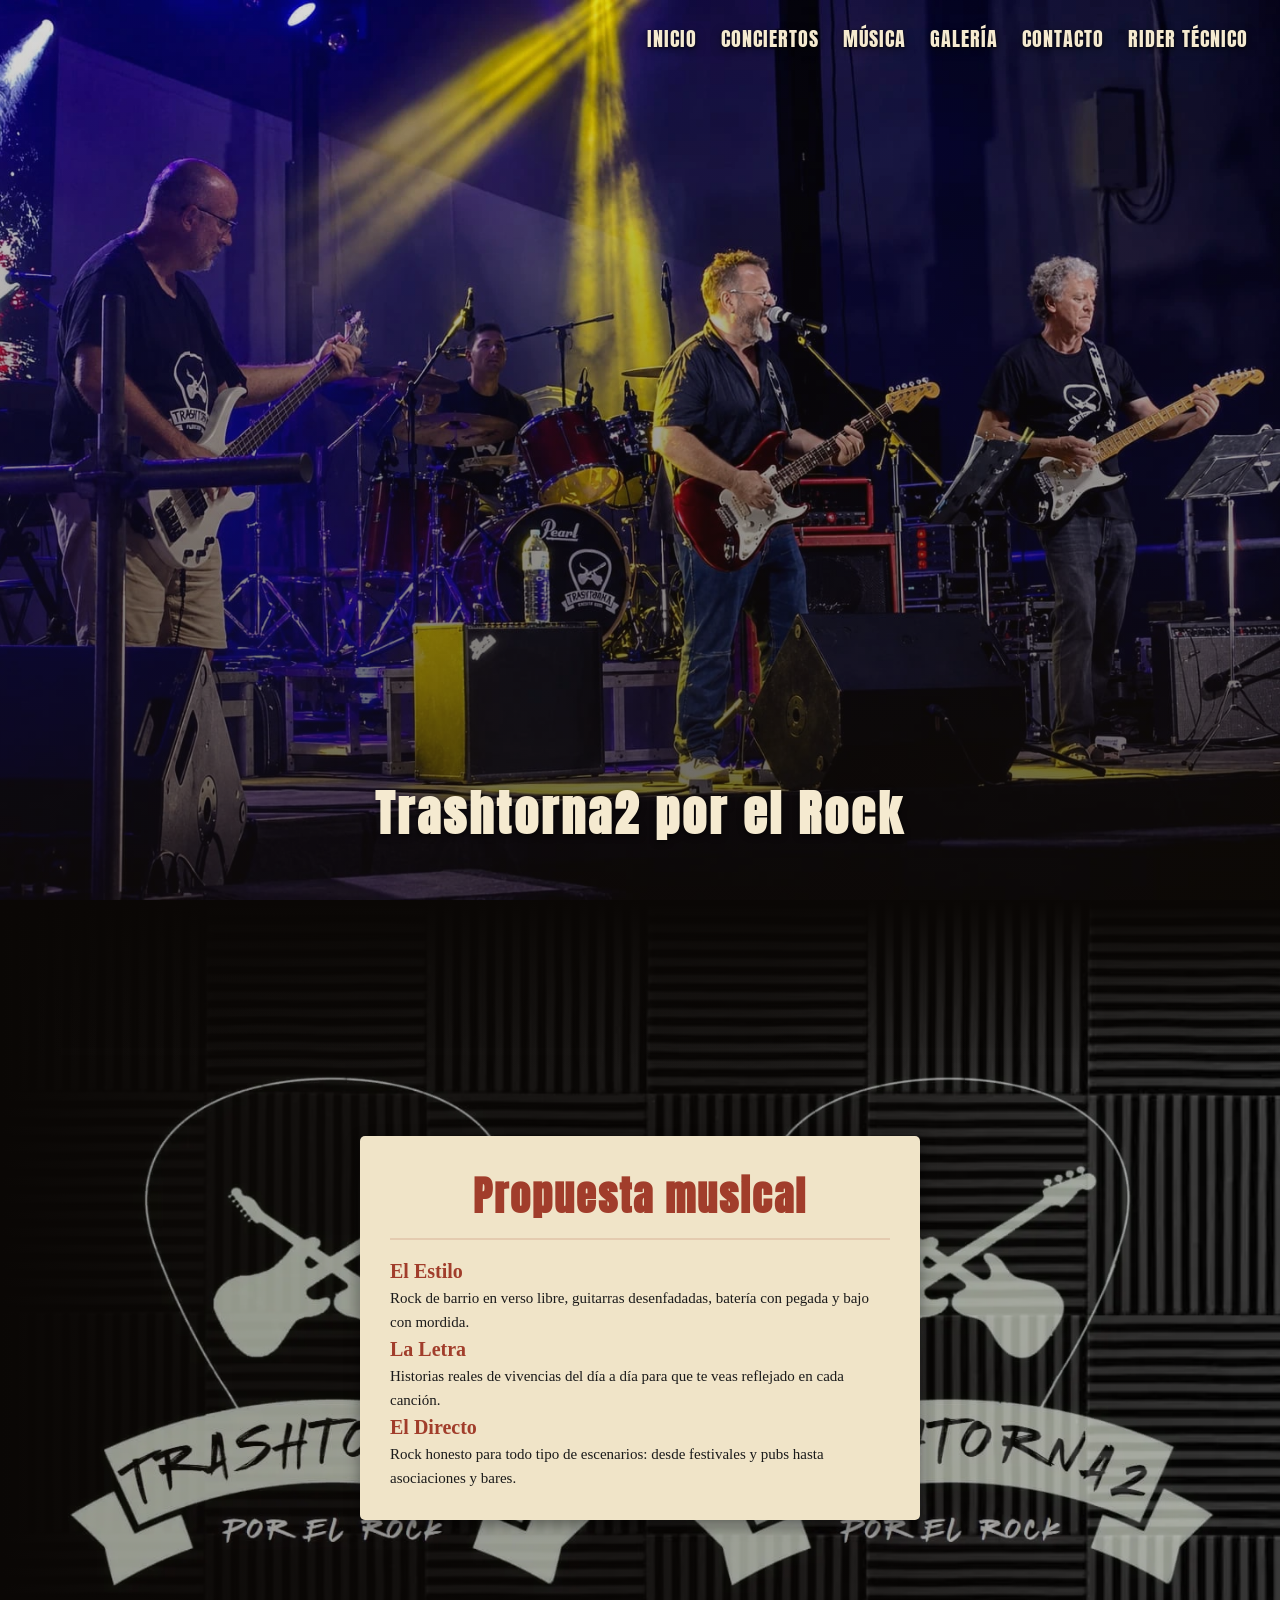
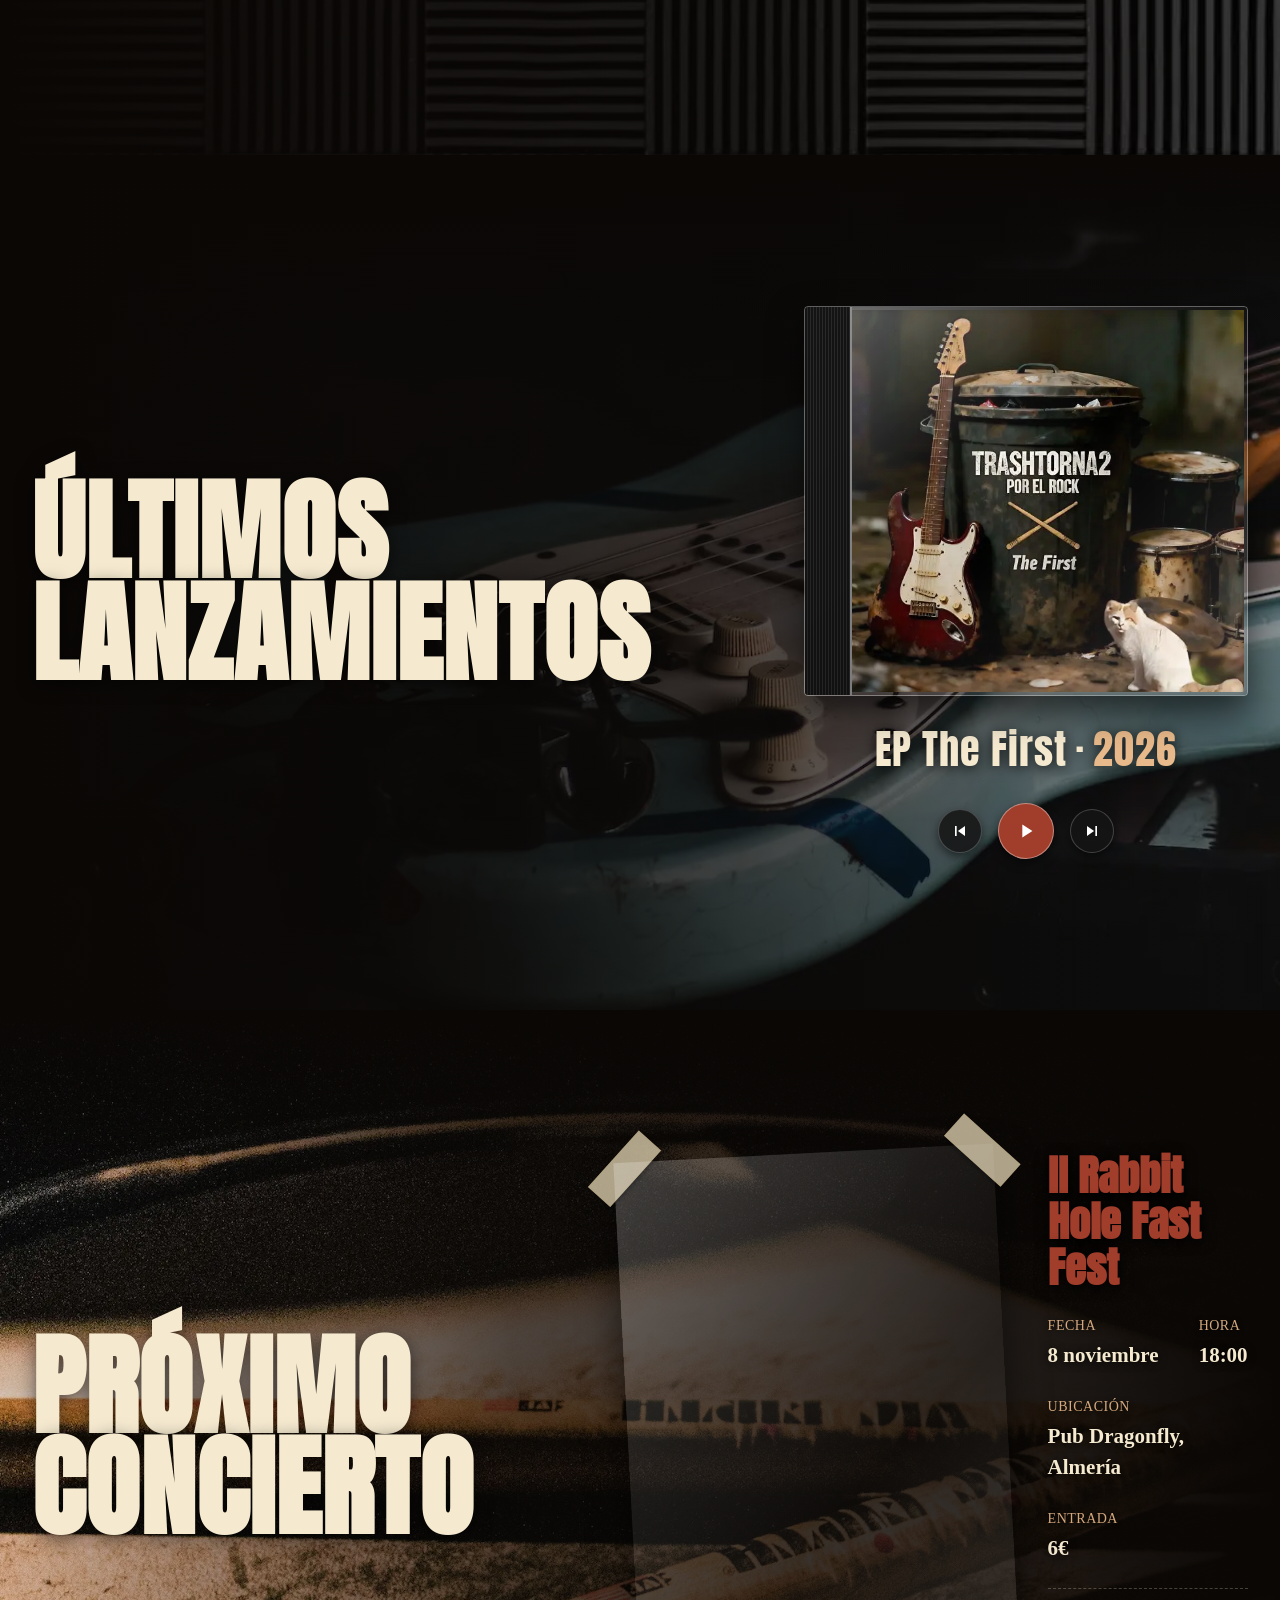
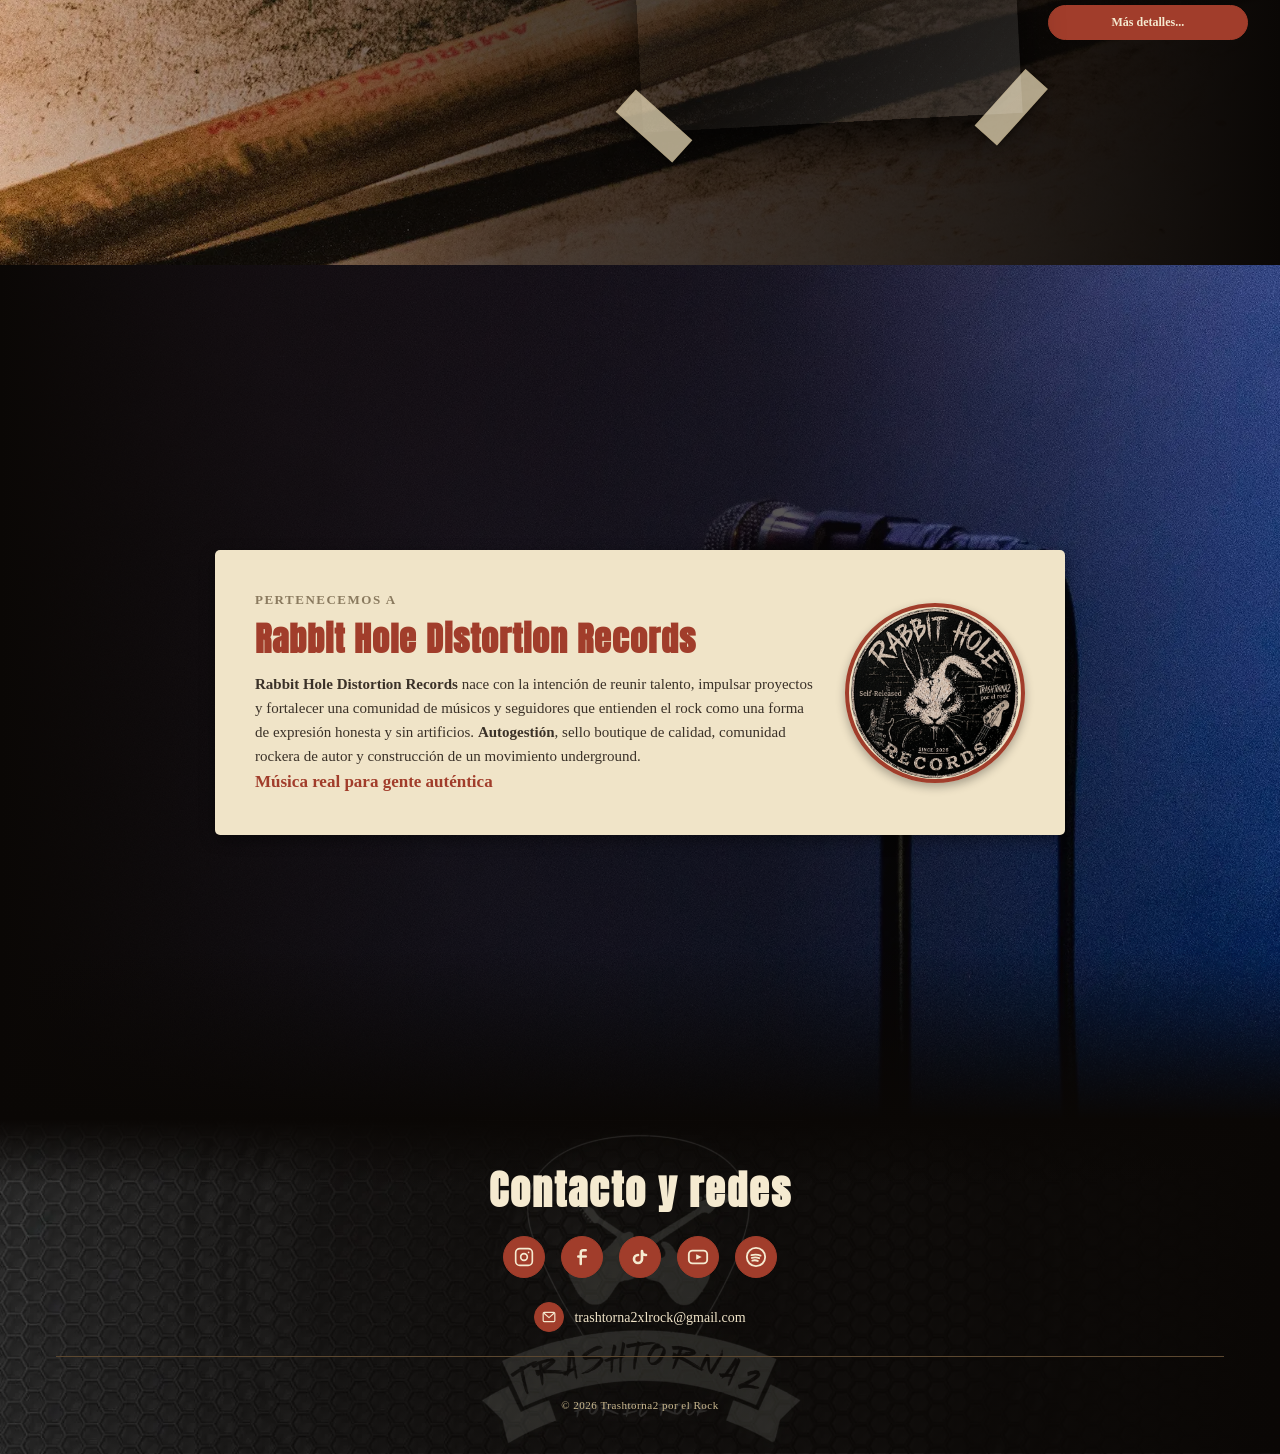
==== commit 1ec4ee7a: "Merge branch 'dev'" ====
--- a/index.html
+++ b/index.html
@@ -1,282 +1,282 @@
-<!DOCTYPE html>
-<html lang="es" class="pagina-inicio">
-<head>
-  <meta charset="UTF-8">
-  <meta name="viewport" content="width=device-width, initial-scale=1.0">
-  <title>Trashtorna2 por el Rock</title>
-  <style> html {background-color: black;} body { background-color: black; opacity: 0; } </style>
-  <link rel="icon" type="image/webp" href="img/logo.webp">
-  <link rel="preconnect" href="https://fonts.googleapis.com">
-  <link rel="preconnect" href="https://fonts.gstatic.com" crossorigin>
-  <link href="https://fonts.googleapis.com/css2?family=Anton&display=swap" rel="stylesheet">
-  <link rel="stylesheet" href="css/styles.css">
-  <link rel="preload" as="image" href="img/hero.webp" fetchpriority="high">
-</head>
-<body class="pagina-inicio">
-
-  <header class="header header--hero-mode" id="header">
-    <div class="header__inner">
-      <a href="index.html" class="header__logo">Trashtorna2 por el Rock</a>
-      <button class="nav-toggle" aria-label="Abrir menú" aria-expanded="false" id="navToggle">
-        <span></span><span></span><span></span>
-      </button>
-      <nav class="nav">
-        <a href="index.html" class="nav__link nav__link--active">Inicio</a>
-        <a href="conciertos.html" class="nav__link">Conciertos</a>
-        <a href="album-the-first.html" class="nav__link">Música</a>
-        <a href="galeria.html" class="nav__link">Galería</a>
-        <a href="index.html#contacto" class="nav__link">Contacto</a>
-        <a href="docs/rider.pdf" target=_blank class="nav__link">Rider Técnico</a>
-      </nav>
-    </div>
-  </header>
-
-  <nav class="nav-mobile" id="navMobile">
-    <a href="index.html" class="nav__link nav__link--active">Inicio</a>
-    <a href="conciertos.html" class="nav__link">Conciertos</a>
-    <a href="album-the-first.html" class="nav__link">Música</a>
-    <a href="index.html#contacto" class="nav__link">Contacto</a>
-  </nav>
-  <main class="app-wrapper">
-    <!-- ============ HERO ============ -->
-    <section class="hero" data-bg="i_hero">
-      <div class="hero__overlay" aria-hidden="true"></div>
-      <div class="hero__content">
-        <h1 class="hero__title">Trashtorna2 por el Rock</h1>
-      </div>
-    </section>
-    <!-- ============ BIO ============ -->
-    <section id="bio" class="seccion seccion--foto seccion--espuma">
-      <div class="seccion__marca seccion__marca--izq" aria-hidden="true"></div>
-      <div class="seccion__marca seccion__marca--der" aria-hidden="true"></div>
-      <div class="contenedor">
-        <article class="tarjeta bio__card">
-          <h2 class="section-title tarjeta__titulo" style="color: var(--color-acento);">Propuesta musical</h2>
-          <div class="bio__wrapper" id="bioWrapper">
-            <div class="bio__bloque">
-              <span class="bio__subtitulo">El Estilo</span>
-              <p class="bio__texto" data-field="t_propuesta_musical_estilo">Rock de barrio en verso libre. Guitarras desenfadadas, batería con pegada y bajo con mordida.</p>
-            </div>
-
-            <div class="bio__bloque">
-              <span class="bio__subtitulo">La Letra</span>
-              <p class="bio__texto" data-field="t_propuesta_musical_letra">Historias reales de vivencias del día a día para que te veas reflejado en cada canción.</p>
-            </div>
-
-            <div class="bio__bloque">
-              <span class="bio__subtitulo">El Directo</span>
-              <p class="bio__texto" data-field="t_propuesta_musical_directo">Rock honesto para todo tipo de escenarios: desde festivales y pubs hasta asociaciones y bares.</p>
-            </div>
-          </div>
-        </article>
-      </div>
-    </section>
-    
-    <!-- ============ DISCOGRAFÍA ============ -->
-    <section id="discografia" class="seccion seccion--foto seccion--guitarra">
-      <div class="contenedor discografia-split">
-
-        <h2 class="discografia-titulo-grande">Últimos<br>lanzamientos</h2>
-
-        <div class="discografia-cuerpo">
-          <div class="jewel-case-container">
-          
-          <div class="jewel-case">
-            <div class="jewel-case__ventana" id="jewelVentana">
-              <div class="jewel-case__pista">
-                
-                <!-- DISCO -->
-                <div class="jewel-case__item" data-link="album-the-first.html" data-nombre="EP The First" data-anio="2026">
-                  <img src="img/album-the-first.webp" alt="Portada The First" loading="lazy" decoding="async">
-                </div>
-
-                <!-- PLACEHOLDER (PRÓXIMAMENTE) -->
-                <div class="jewel-case__item" data-link="#" data-nombre="Nuevo disco" data-anio="En camino">
-                  <div class="album-placeholder">
-                    <img src="img/logo.webp" alt="" class="album-placeholder__logo" loading="lazy" decoding="async">
-                    <span class="album-placeholder__texto">Próximamente...</span>
-                  </div>
-                </div>
-
-              </div>
-            </div>
-
-            <!-- Marco decorativo de cristal y lomo -->
-            <div class="jewel-case__marco" aria-hidden="true"></div>
-          </div>
-
-          <!-- INFO DEL ÁLBUM VISIBLE -->
-          <div class="jewel-case__info">
-            <h3 class="jewel-case__nombre" id="jewelNombre">EP The First</h3>
-            <p class="jewel-case__anio" id="jewelAnio">2026</p>
-          </div>
-
-          <!-- BOTONERA TIPO REPRODUCTOR DE MÚSICA -->
-          <div class="jewel-case__controles">
-            
-            <!-- Canción/Álbum Anterior -->
-            <button class="jewel-case__btn jewel-case__btn--prev" aria-label="Anterior álbum" title="Anterior">
-              <svg viewBox="0 0 24 24" width="20" height="20" fill="currentColor">
-                <path d="M6 6h2v12H6zm3.5 6l8.5 6V6z"/>
-              </svg>
-            </button>
-            
-            <!-- Play (Redirige a la página del disco) -->
-            <a href="discografia.html" class="jewel-case__btn jewel-case__btn--play" aria-label="Ir a la discografía" title="Ver disco">
-              <svg viewBox="0 0 24 24" width="22" height="22" fill="currentColor">
-                <path d="M8 5v14l11-7z"/>
-              </svg>
-            </a>
-
-            <!-- Siguiente Canción/Álbum -->
-            <button class="jewel-case__btn jewel-case__btn--next" aria-label="Siguiente álbum" title="Siguiente">
-              <svg viewBox="0 0 24 24" width="20" height="20" fill="currentColor">
-                <path d="M6 18l8.5-6L6 6v12zM16 6v12h2V6h-2z"/>
-              </svg>
-            </button>
-
-          </div>
-
-          </div>
-        </div>
-      </div>
-    </section>
-    <!-- ============ PRÓXIMO CONCIERTO ============ -->
-    <section id="proximo-concierto" class="seccion seccion--foto seccion--bateria">
-      <div class="contenedor concierto-split">
-
-        <h2 class="concierto-titulo-grande">Próximo<br>concierto</h2>
-
-        <div class="concierto-cuerpo">
-
-          <!-- Cartel: pegado con cinta en las 4 esquinas -->
-          <div class="cartel">
-            <span class="cartel__cinta cartel__cinta--tl" aria-hidden="true"></span>
-            <span class="cartel__cinta cartel__cinta--tr" aria-hidden="true"></span>
-            <span class="cartel__cinta cartel__cinta--bl" aria-hidden="true"></span>
-            <span class="cartel__cinta cartel__cinta--br" aria-hidden="true"></span>
-            <img src="img/concierto-proximo.webp" alt="Cartel de Primer Rabbit Fast Fest" class="cartel__imagen" loading="lazy" decoding="async">
-            <!-- <img src="img/placeholder-proximo-concierto.webp" alt="Placeholder próximo concierto" class="cartel__imagen" loading="lazy" decoding="async"> -->
-          </div>
-
-          <div class="concierto-info">
-            <h3 class="concierto-info__evento" data-field="t_prox_concierto_titulo">Rabbit Hole Fast Fest</h3>
-
-            <div class="concierto-info__datos">
-              <div class="concierto-info__dato">
-                <span class="concierto-info__dato-label">Fecha</span>
-                <span class="concierto-info__dato-valor" data-field="t_prox_concierto_fecha">8 noviembre</span>
-              </div>
-              <div class="concierto-info__dato">
-                <span class="concierto-info__dato-label">Hora</span>
-                <span class="concierto-info__dato-valor" data-field="t_prox_concierto_hora">18:00</span>
-              </div>
-              <div class="concierto-info__dato">
-                <span class="concierto-info__dato-label">Ubicación</span>
-                <span class="concierto-info__dato-valor" data-field="t_prox_concierto_ubicacion">Pub Dragonfly, Almería</span>
-              </div>
-              <div class="concierto-info__dato">
-                <span class="concierto-info__dato-label">Entrada</span>
-                <span class="concierto-info__dato-valor" data-field="t_prox_concierto_entrada">6€</span>
-              </div>
-            </div>
-
-            <button class="btn btn--accent concierto-info__btn" id="btnInfoConcierto">Más detalles...</button>
-          </div>
-
-        </div>
-
-      </div>
-    </section>
-
-    <!-- ============ COMUNIDAD / SELLO ============ -->
-    <section id="comunidad" class="seccion seccion--foto seccion--microfono">
-      <div class="contenedor">
-        <article class="tarjeta comunidad-banner">
-          
-          <!-- Contenido a la izquierda -->
-          <div class="comunidad-banner__contenido">
-            <span class="comunidad-banner__etiqueta">Pertenecemos a</span>
-            <h2 class="comunidad-banner__titulo">Rabbit Hole Distortion Records</h2>
-            <p class="comunidad-banner__texto">
-                <b>Rabbit Hole Distortion Records</b> nace con la intención de reunir talento, impulsar proyectos y fortalecer una comunidad de músicos y seguidores que entienden el rock como una forma de expresión honesta y sin artificios.
-                <b>Autogestión</b>, sello boutique de calidad, comunidad rockera de autor y construcción de un movimiento underground.
-              <br><b class="comunidad--lema">Música real para gente auténtica</b>
-            </p>
-          </div>
-          
-          <!-- Logo a la derecha -->
-          <img src="img/rabbit.png" alt="Logo de la comunidad" class="comunidad-banner__logo" loading="lazy" decoding="async">
-
-        </article>
-      </div>
-    </section>
-
-    <!-- ============ CONTACTO Y REDES ============ -->
-    <section id="contacto" class="footer seccion--foto seccion--marshall">
-      <div class="seccion__marca seccion__marca--centro" aria-hidden="true"></div>
-      <div class="contenedor">
-        <h2 class="section-title">Contacto y redes</h2>
-        <div class="contacto__redes">
-          <a href="https://www.instagram.com/trashtorna2_por_el_rock/" target="_blank" class="icon-circle icon-circle--lg" aria-label="Instagram">
-            <svg width="20" height="20" viewBox="0 0 24 24" fill="none" stroke="currentColor" stroke-width="2">
-              <rect x="2" y="2" width="20" height="20" rx="5"/>
-              <circle cx="12" cy="12" r="4"/>
-              <circle cx="17.5" cy="6.5" r="1" fill="currentColor" stroke="none"/>
-            </svg>
-          </a>
-          <a href="https://www.facebook.com/MetalpunkrockTrashtorna2Band" target="_blank" class="icon-circle icon-circle--lg" aria-label="Facebook">
-            <svg width="30" height="30" viewBox="0 0 24 24" fill="none" stroke="currentColor" stroke-width="2" stroke-linecap="round" stroke-linejoin="round">
-              <path d="M15 6.5h-2a2 2 0 0 0-2 2v9M9 11.5h6"/>
-            </svg>
-          </a>
-          <a href="https://www.tiktok.com/@trashtorna2.por.el.rock" target="_blank" class="icon-circle icon-circle--lg" aria-label="TikTok">
-            <svg width="32" height="32" viewBox="0 0 24 24" fill="none" stroke="currentColor" stroke-width="2" stroke-linecap="round" stroke-linejoin="round">
-              <path d="M13.5 7.5v6a3 3 0 1 1-3-3M13.5 7.5a3 3 0 0 0 3 3"/>
-            </svg>
-          </a>
-          <a href="https://www.youtube.com/@Trashtorna2porelRock" target="_blank" class="icon-circle icon-circle--lg" aria-label="YouTube">
-            <svg width="22" height="22" viewBox="0 0 24 24" fill="none" stroke="currentColor" stroke-width="2">
-              <rect x="2" y="5" width="20" height="14" rx="4"/>
-              <path d="M10 9l6 3-6 3V9z" fill="currentColor" stroke="none"/>
-            </svg>
-          </a>
-          <a href="https://open.spotify.com/intl-es/artist/34YvT3tAy18dHDUmKqzZE9?si=517ca54a2de1491e" target="_blank" class="icon-circle icon-circle--lg" aria-label="Spotify">
-            <svg width="22" height="22" viewBox="0 0 24 24" fill="none" stroke="currentColor" stroke-width="2">
-              <circle cx="12" cy="12" r="10"/>
-              <path d="M7 10c3.5-1 6.5-1 10 0.5M7.5 13c2.8-0.8 5.2-0.8 8 0.3M8 16c2-0.6 4-0.6 6 0.3" stroke-linecap="round"/>
-            </svg>
-          </a>
-        </div>
-        <div class="contacto__directo">
-          <a href="mailto:trashtorna2xlrock@gmail.com" class="contacto__item">
-            <span class="icon-circle icon-circle--md">
-              <svg width="14" height="14" viewBox="0 0 24 24" fill="none" stroke="currentColor" stroke-width="2" stroke-linecap="round" stroke-linejoin="round">
-                <rect x="2" y="4" width="20" height="16" rx="2"/>
-                <path d="M4 6l8 7 8-7"/>
-              </svg>
-            </span> trashtorna2xlrock@gmail.com
-          </a>
-        </div>
-        <hr class="contacto__divisor">
-        <p class="contacto__copyright">© 2026 Trashtorna2 por el Rock</p>
-      </div>
-    </section>
-  </main>
-
-  <!-- ============ MODAL PROX CONCIERTO ============ -->
-  <dialog id="modalConcierto" class="modal">
-    <h3 class="tarjeta__titulo">Rabbit Hole Fast Fest</h3>
-    <p><span class="modal__etiqueta">Fecha y hora</span>
-      <br><span data-field="t_prox_concierto_extendido_fecha"> 8 de noviembre</span>
-      <br><span data-field="t_prox_concierto_extendido_hora"> 18:00h</span>
-    </p>
-    <p><span class="modal__etiqueta">Ubicación:</span><br><span data-field="t_prox_concierto_extendido_ubicacion_txt"> Pub Dragonfly, Almería.</span><br> Enlace a Google Maps <a data-field="e_prox_concierto_extendido_ubicacion_link" target=_blank class="modal__enlace">aquí</a>.</p>
-    <p><span class="modal__etiqueta">Entrada:</span><br><span data-field="t_prox_concierto_extendido_entrada"> 6€</span></p>
-    <p><span class="modal__etiqueta">Bandas:</span><br><span data-field="t_prox_concierto_extendido_bandas"> Trashtorna2 por el Rock, Satürno, We Lost The West</span></p>
-    <button id="btnCerrarModal" class="btn btn--accent">Cerrar</button>
-  </dialog>
-
-  <script src="js/main.js"></script>
-</body>
-</html>
+<!DOCTYPE html>
+<html lang="es" class="pagina-inicio">
+<head>
+  <meta charset="UTF-8">
+  <meta name="viewport" content="width=device-width, initial-scale=1.0">
+  <title>Trashtorna2 por el Rock</title>
+  <style> html {background-color: black;} body { background-color: black; opacity: 0; } </style>
+  <link rel="icon" type="image/webp" href="img/logo.webp">
+  <link rel="preconnect" href="https://fonts.googleapis.com">
+  <link rel="preconnect" href="https://fonts.gstatic.com" crossorigin>
+  <link href="https://fonts.googleapis.com/css2?family=Anton&display=swap" rel="stylesheet">
+  <link rel="stylesheet" href="css/styles.css">
+  <link rel="preload" as="image" href="img/hero.webp" fetchpriority="high">
+</head>
+<body class="pagina-inicio">
+
+  <header class="header header--hero-mode" id="header">
+    <div class="header__inner">
+      <a href="index.html" class="header__logo">Trashtorna2 por el Rock</a>
+      <button class="nav-toggle" aria-label="Abrir menú" aria-expanded="false" id="navToggle">
+        <span></span><span></span><span></span>
+      </button>
+      <nav class="nav">
+        <a href="index.html" class="nav__link nav__link--active">Inicio</a>
+        <a href="conciertos.html" class="nav__link">Conciertos</a>
+        <a href="album-the-first.html" class="nav__link">Música</a>
+        <a href="galeria.html" class="nav__link">Galería</a>
+        <a href="index.html#contacto" class="nav__link">Contacto</a>
+        <a href="docs/rider.pdf" target=_blank class="nav__link">Rider Técnico</a>
+      </nav>
+    </div>
+  </header>
+
+  <nav class="nav-mobile" id="navMobile">
+    <a href="index.html" class="nav__link nav__link--active">Inicio</a>
+    <a href="conciertos.html" class="nav__link">Conciertos</a>
+    <a href="album-the-first.html" class="nav__link">Música</a>
+    <a href="index.html#contacto" class="nav__link">Contacto</a>
+  </nav>
+  <main class="app-wrapper">
+    <!-- ============ HERO ============ -->
+    <section class="hero" data-bg="i_hero">
+      <div class="hero__overlay" aria-hidden="true"></div>
+      <div class="hero__content">
+        <h1 class="hero__title">Trashtorna2 por el Rock</h1>
+      </div>
+    </section>
+    <!-- ============ BIO ============ -->
+    <section id="bio" class="seccion seccion--foto seccion--espuma">
+      <div class="seccion__marca seccion__marca--izq" aria-hidden="true"></div>
+      <div class="seccion__marca seccion__marca--der" aria-hidden="true"></div>
+      <div class="contenedor">
+        <article class="tarjeta bio__card">
+          <h2 class="section-title tarjeta__titulo" style="color: var(--color-acento);">Propuesta musical</h2>
+          <div class="bio__wrapper" id="bioWrapper">
+            <div class="bio__bloque">
+              <span class="bio__subtitulo">El Estilo</span>
+              <p class="bio__texto" data-field="t_propuesta_musical_estilo">Rock de barrio en verso libre. Guitarras desenfadadas, batería con pegada y bajo con mordida.</p>
+            </div>
+
+            <div class="bio__bloque">
+              <span class="bio__subtitulo">La Letra</span>
+              <p class="bio__texto" data-field="t_propuesta_musical_letra">Historias reales de vivencias del día a día para que te veas reflejado en cada canción.</p>
+            </div>
+
+            <div class="bio__bloque">
+              <span class="bio__subtitulo">El Directo</span>
+              <p class="bio__texto" data-field="t_propuesta_musical_directo">Rock honesto para todo tipo de escenarios: desde festivales y pubs hasta asociaciones y bares.</p>
+            </div>
+          </div>
+        </article>
+      </div>
+    </section>
+    
+    <!-- ============ DISCOGRAFÍA ============ -->
+    <section id="discografia" class="seccion seccion--foto seccion--guitarra">
+      <div class="contenedor discografia-split">
+
+        <h2 class="discografia-titulo-grande">Últimos<br>lanzamientos</h2>
+
+        <div class="discografia-cuerpo">
+          <div class="jewel-case-container">
+          
+          <div class="jewel-case">
+            <div class="jewel-case__ventana" id="jewelVentana">
+              <div class="jewel-case__pista">
+                
+                <!-- DISCO -->
+                <div class="jewel-case__item" data-link="album-the-first.html" data-nombre="EP The First" data-anio="2026">
+                  <img src="img/album-the-first.webp" alt="Portada The First" loading="lazy" decoding="async">
+                </div>
+
+                <!-- PLACEHOLDER (PRÓXIMAMENTE) -->
+                <div class="jewel-case__item" data-link="#" data-nombre="Nuevo disco" data-anio="En camino">
+                  <div class="album-placeholder">
+                    <img src="img/logo.webp" alt="" class="album-placeholder__logo" loading="lazy" decoding="async">
+                    <span class="album-placeholder__texto">Próximamente...</span>
+                  </div>
+                </div>
+
+              </div>
+            </div>
+
+            <!-- Marco decorativo de cristal y lomo -->
+            <div class="jewel-case__marco" aria-hidden="true"></div>
+          </div>
+
+          <!-- INFO DEL ÁLBUM VISIBLE -->
+          <div class="jewel-case__info">
+            <h3 class="jewel-case__nombre" id="jewelNombre">EP The First</h3>
+            <p class="jewel-case__anio" id="jewelAnio">2026</p>
+          </div>
+
+          <!-- BOTONERA TIPO REPRODUCTOR DE MÚSICA -->
+          <div class="jewel-case__controles">
+            
+            <!-- Canción/Álbum Anterior -->
+            <button class="jewel-case__btn jewel-case__btn--prev" aria-label="Anterior álbum" title="Anterior">
+              <svg viewBox="0 0 24 24" width="20" height="20" fill="currentColor">
+                <path d="M6 6h2v12H6zm3.5 6l8.5 6V6z"/>
+              </svg>
+            </button>
+            
+            <!-- Play (Redirige a la página del disco) -->
+            <a href="discografia.html" class="jewel-case__btn jewel-case__btn--play" aria-label="Ir a la discografía" title="Ver disco">
+              <svg viewBox="0 0 24 24" width="22" height="22" fill="currentColor">
+                <path d="M8 5v14l11-7z"/>
+              </svg>
+            </a>
+
+            <!-- Siguiente Canción/Álbum -->
+            <button class="jewel-case__btn jewel-case__btn--next" aria-label="Siguiente álbum" title="Siguiente">
+              <svg viewBox="0 0 24 24" width="20" height="20" fill="currentColor">
+                <path d="M6 18l8.5-6L6 6v12zM16 6v12h2V6h-2z"/>
+              </svg>
+            </button>
+
+          </div>
+
+          </div>
+        </div>
+      </div>
+    </section>
+    <!-- ============ PRÓXIMO CONCIERTO ============ -->
+    <section id="proximo-concierto" class="seccion seccion--foto seccion--bateria">
+      <div class="contenedor concierto-split">
+
+        <h2 class="concierto-titulo-grande">Próximo<br>concierto</h2>
+
+        <div class="concierto-cuerpo">
+
+          <!-- Cartel: pegado con cinta en las 4 esquinas -->
+          <div class="cartel">
+            <span class="cartel__cinta cartel__cinta--tl" aria-hidden="true"></span>
+            <span class="cartel__cinta cartel__cinta--tr" aria-hidden="true"></span>
+            <span class="cartel__cinta cartel__cinta--bl" aria-hidden="true"></span>
+            <span class="cartel__cinta cartel__cinta--br" aria-hidden="true"></span>
+            <img src="img/concierto-proximo.webp" alt="Cartel de Primer Rabbit Fast Fest" class="cartel__imagen" loading="lazy" decoding="async">
+            <!-- <img src="img/placeholder-proximo-concierto.webp" alt="Placeholder próximo concierto" class="cartel__imagen" loading="lazy" decoding="async"> -->
+          </div>
+
+          <div class="concierto-info">
+            <h3 class="concierto-info__evento" data-field="t_prox_concierto_titulo">Rabbit Hole Fast Fest</h3>
+
+            <div class="concierto-info__datos">
+              <div class="concierto-info__dato">
+                <span class="concierto-info__dato-label">Fecha</span>
+                <span class="concierto-info__dato-valor" data-field="t_prox_concierto_fecha">8 noviembre</span>
+              </div>
+              <div class="concierto-info__dato">
+                <span class="concierto-info__dato-label">Hora</span>
+                <span class="concierto-info__dato-valor" data-field="t_prox_concierto_hora">18:00</span>
+              </div>
+              <div class="concierto-info__dato">
+                <span class="concierto-info__dato-label">Ubicación</span>
+                <span class="concierto-info__dato-valor" data-field="t_prox_concierto_ubicacion">Pub Dragonfly, Almería</span>
+              </div>
+              <div class="concierto-info__dato">
+                <span class="concierto-info__dato-label">Entrada</span>
+                <span class="concierto-info__dato-valor" data-field="t_prox_concierto_entrada">6€</span>
+              </div>
+            </div>
+
+            <button class="btn btn--accent concierto-info__btn" id="btnInfoConcierto">Más detalles...</button>
+          </div>
+
+        </div>
+
+      </div>
+    </section>
+
+    <!-- ============ COMUNIDAD / SELLO ============ -->
+    <section id="comunidad" class="seccion seccion--foto seccion--microfono">
+      <div class="contenedor">
+        <article class="tarjeta comunidad-banner">
+          
+          <!-- Contenido a la izquierda -->
+          <div class="comunidad-banner__contenido">
+            <span class="comunidad-banner__etiqueta">Pertenecemos a</span>
+            <h2 class="comunidad-banner__titulo">Rabbit Hole Distortion Records</h2>
+            <p class="comunidad-banner__texto">
+                <b>Rabbit Hole Distortion Records</b> nace con la intención de reunir talento, impulsar proyectos y fortalecer una comunidad de músicos y seguidores que entienden el rock como una forma de expresión honesta y sin artificios.
+                <b>Autogestión</b>, sello boutique de calidad, comunidad rockera de autor y construcción de un movimiento underground.
+              <br><b class="comunidad--lema">Música real para gente auténtica</b>
+            </p>
+          </div>
+          
+          <!-- Logo a la derecha -->
+          <img src="img/rabbit.png" alt="Logo de la comunidad" class="comunidad-banner__logo" loading="lazy" decoding="async">
+
+        </article>
+      </div>
+    </section>
+
+    <!-- ============ CONTACTO Y REDES ============ -->
+    <section id="contacto" class="footer seccion--foto seccion--marshall">
+      <div class="seccion__marca seccion__marca--centro" aria-hidden="true"></div>
+      <div class="contenedor">
+        <h2 class="section-title">Contacto y redes</h2>
+        <div class="contacto__redes">
+          <a href="https://www.instagram.com/trashtorna2_por_el_rock/" target="_blank" class="icon-circle icon-circle--lg" aria-label="Instagram">
+            <svg width="20" height="20" viewBox="0 0 24 24" fill="none" stroke="currentColor" stroke-width="2">
+              <rect x="2" y="2" width="20" height="20" rx="5"/>
+              <circle cx="12" cy="12" r="4"/>
+              <circle cx="17.5" cy="6.5" r="1" fill="currentColor" stroke="none"/>
+            </svg>
+          </a>
+          <a href="https://www.facebook.com/MetalpunkrockTrashtorna2Band" target="_blank" class="icon-circle icon-circle--lg" aria-label="Facebook">
+            <svg width="30" height="30" viewBox="0 0 24 24" fill="none" stroke="currentColor" stroke-width="2" stroke-linecap="round" stroke-linejoin="round">
+              <path d="M15 6.5h-2a2 2 0 0 0-2 2v9M9 11.5h6"/>
+            </svg>
+          </a>
+          <a href="https://www.tiktok.com/@trashtorna2.por.el.rock" target="_blank" class="icon-circle icon-circle--lg" aria-label="TikTok">
+            <svg width="32" height="32" viewBox="0 0 24 24" fill="none" stroke="currentColor" stroke-width="2" stroke-linecap="round" stroke-linejoin="round">
+              <path d="M13.5 7.5v6a3 3 0 1 1-3-3M13.5 7.5a3 3 0 0 0 3 3"/>
+            </svg>
+          </a>
+          <a href="https://www.youtube.com/@Trashtorna2porelRock" target="_blank" class="icon-circle icon-circle--lg" aria-label="YouTube">
+            <svg width="22" height="22" viewBox="0 0 24 24" fill="none" stroke="currentColor" stroke-width="2">
+              <rect x="2" y="5" width="20" height="14" rx="4"/>
+              <path d="M10 9l6 3-6 3V9z" fill="currentColor" stroke="none"/>
+            </svg>
+          </a>
+          <a href="https://open.spotify.com/intl-es/artist/34YvT3tAy18dHDUmKqzZE9?si=517ca54a2de1491e" target="_blank" class="icon-circle icon-circle--lg" aria-label="Spotify">
+            <svg width="22" height="22" viewBox="0 0 24 24" fill="none" stroke="currentColor" stroke-width="2">
+              <circle cx="12" cy="12" r="10"/>
+              <path d="M7 10c3.5-1 6.5-1 10 0.5M7.5 13c2.8-0.8 5.2-0.8 8 0.3M8 16c2-0.6 4-0.6 6 0.3" stroke-linecap="round"/>
+            </svg>
+          </a>
+        </div>
+        <div class="contacto__directo">
+          <a href="mailto:trashtorna2xlrock@gmail.com" class="contacto__item">
+            <span class="icon-circle icon-circle--md">
+              <svg width="14" height="14" viewBox="0 0 24 24" fill="none" stroke="currentColor" stroke-width="2" stroke-linecap="round" stroke-linejoin="round">
+                <rect x="2" y="4" width="20" height="16" rx="2"/>
+                <path d="M4 6l8 7 8-7"/>
+              </svg>
+            </span> trashtorna2xlrock@gmail.com
+          </a>
+        </div>
+        <hr class="contacto__divisor">
+        <p class="contacto__copyright">© 2026 Trashtorna2 por el Rock</p>
+      </div>
+    </section>
+  </main>
+
+  <!-- ============ MODAL PROX CONCIERTO ============ -->
+  <dialog id="modalConcierto" class="modal">
+    <h3 class="tarjeta__titulo">Rabbit Hole Fast Fest</h3>
+    <p><span class="modal__etiqueta">Fecha y hora</span>
+      <br><span data-field="t_prox_concierto_extendido_fecha"> 8 de noviembre</span>
+      <br><span data-field="t_prox_concierto_extendido_hora"> 18:00h</span>
+    </p>
+    <p><span class="modal__etiqueta">Ubicación:</span><br><span data-field="t_prox_concierto_extendido_ubicacion_txt"> Pub Dragonfly, Almería.</span><br> Enlace a Google Maps <a data-field="e_prox_concierto_extendido_ubicacion_link" target=_blank class="modal__enlace">aquí</a>.</p>
+    <p><span class="modal__etiqueta">Entrada:</span><br><span data-field="t_prox_concierto_extendido_entrada"> 6€</span></p>
+    <p><span class="modal__etiqueta">Bandas:</span><br><span data-field="t_prox_concierto_extendido_bandas"> Trashtorna2 por el Rock, Satürno, We Lost The West</span></p>
+    <button id="btnCerrarModal" class="btn btn--accent">Cerrar</button>
+  </dialog>
+
+  <script src="js/main.js"></script>
+</body>
+</html>
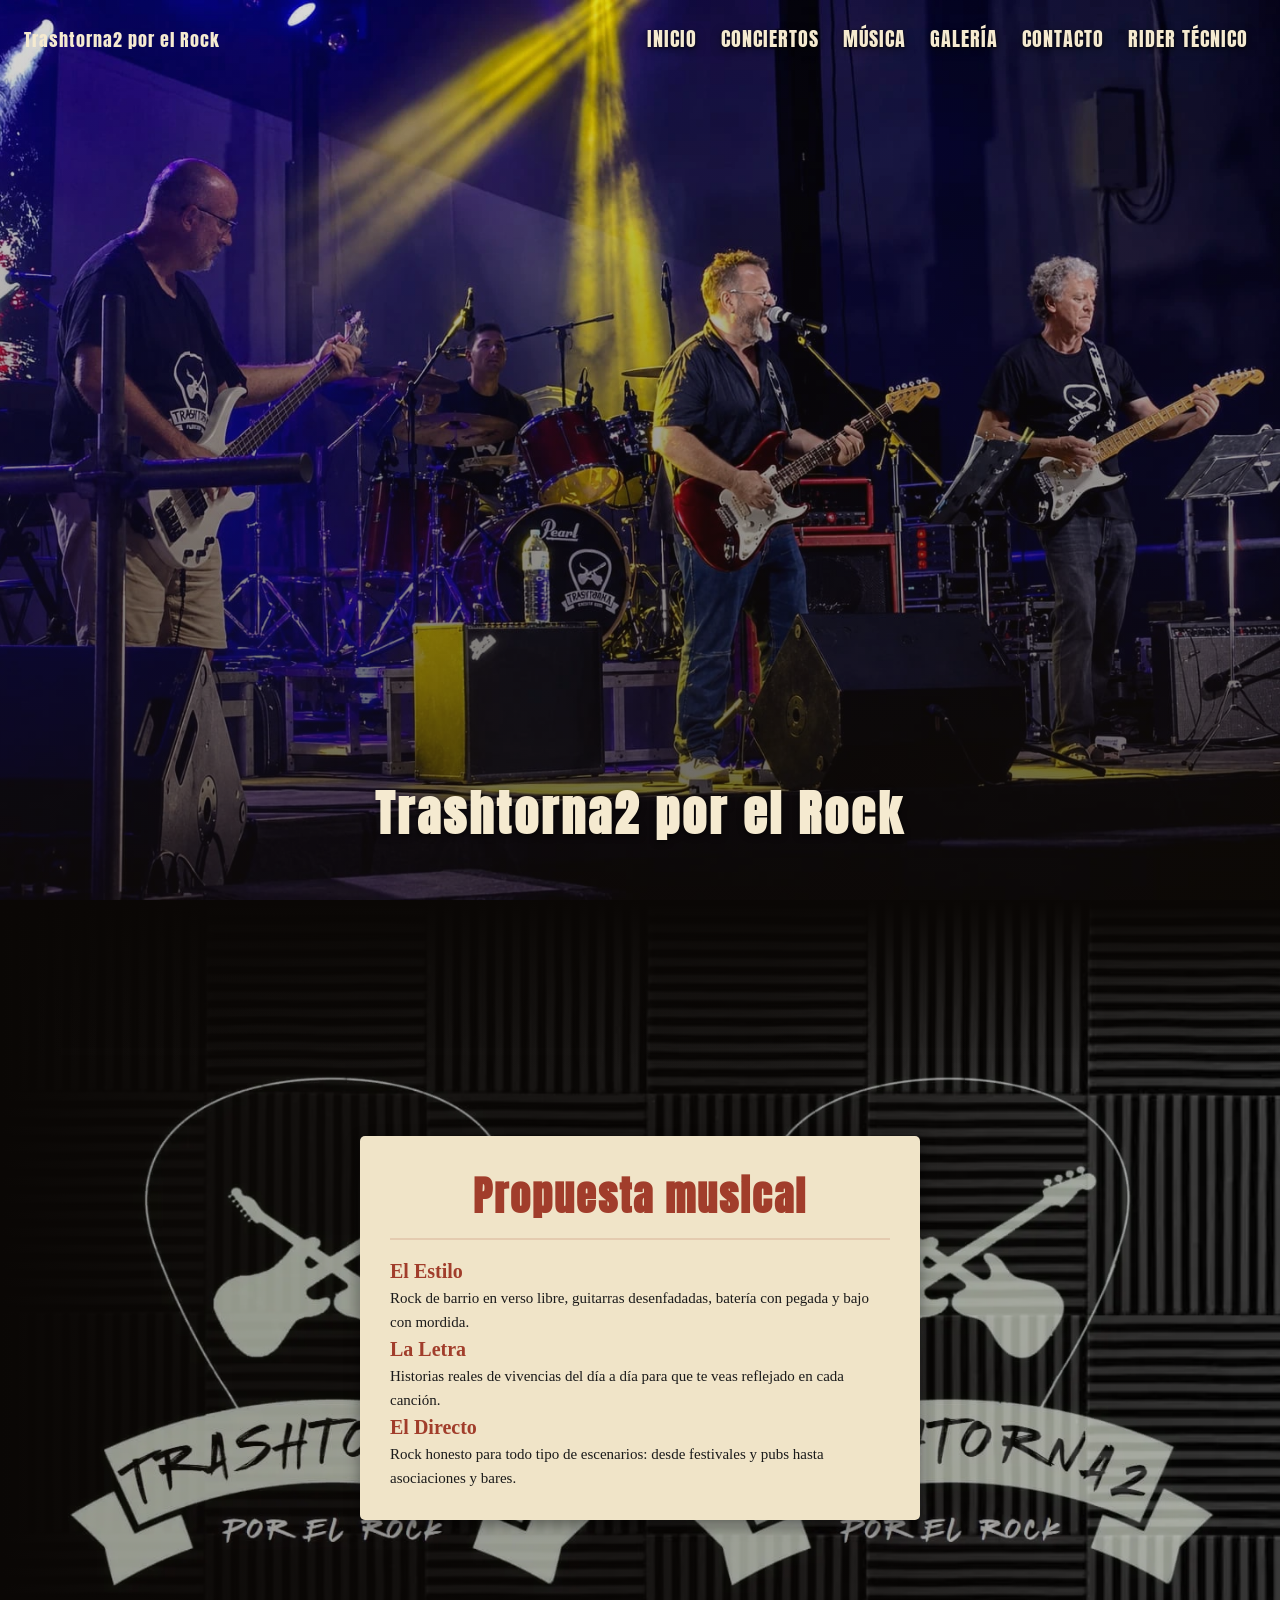
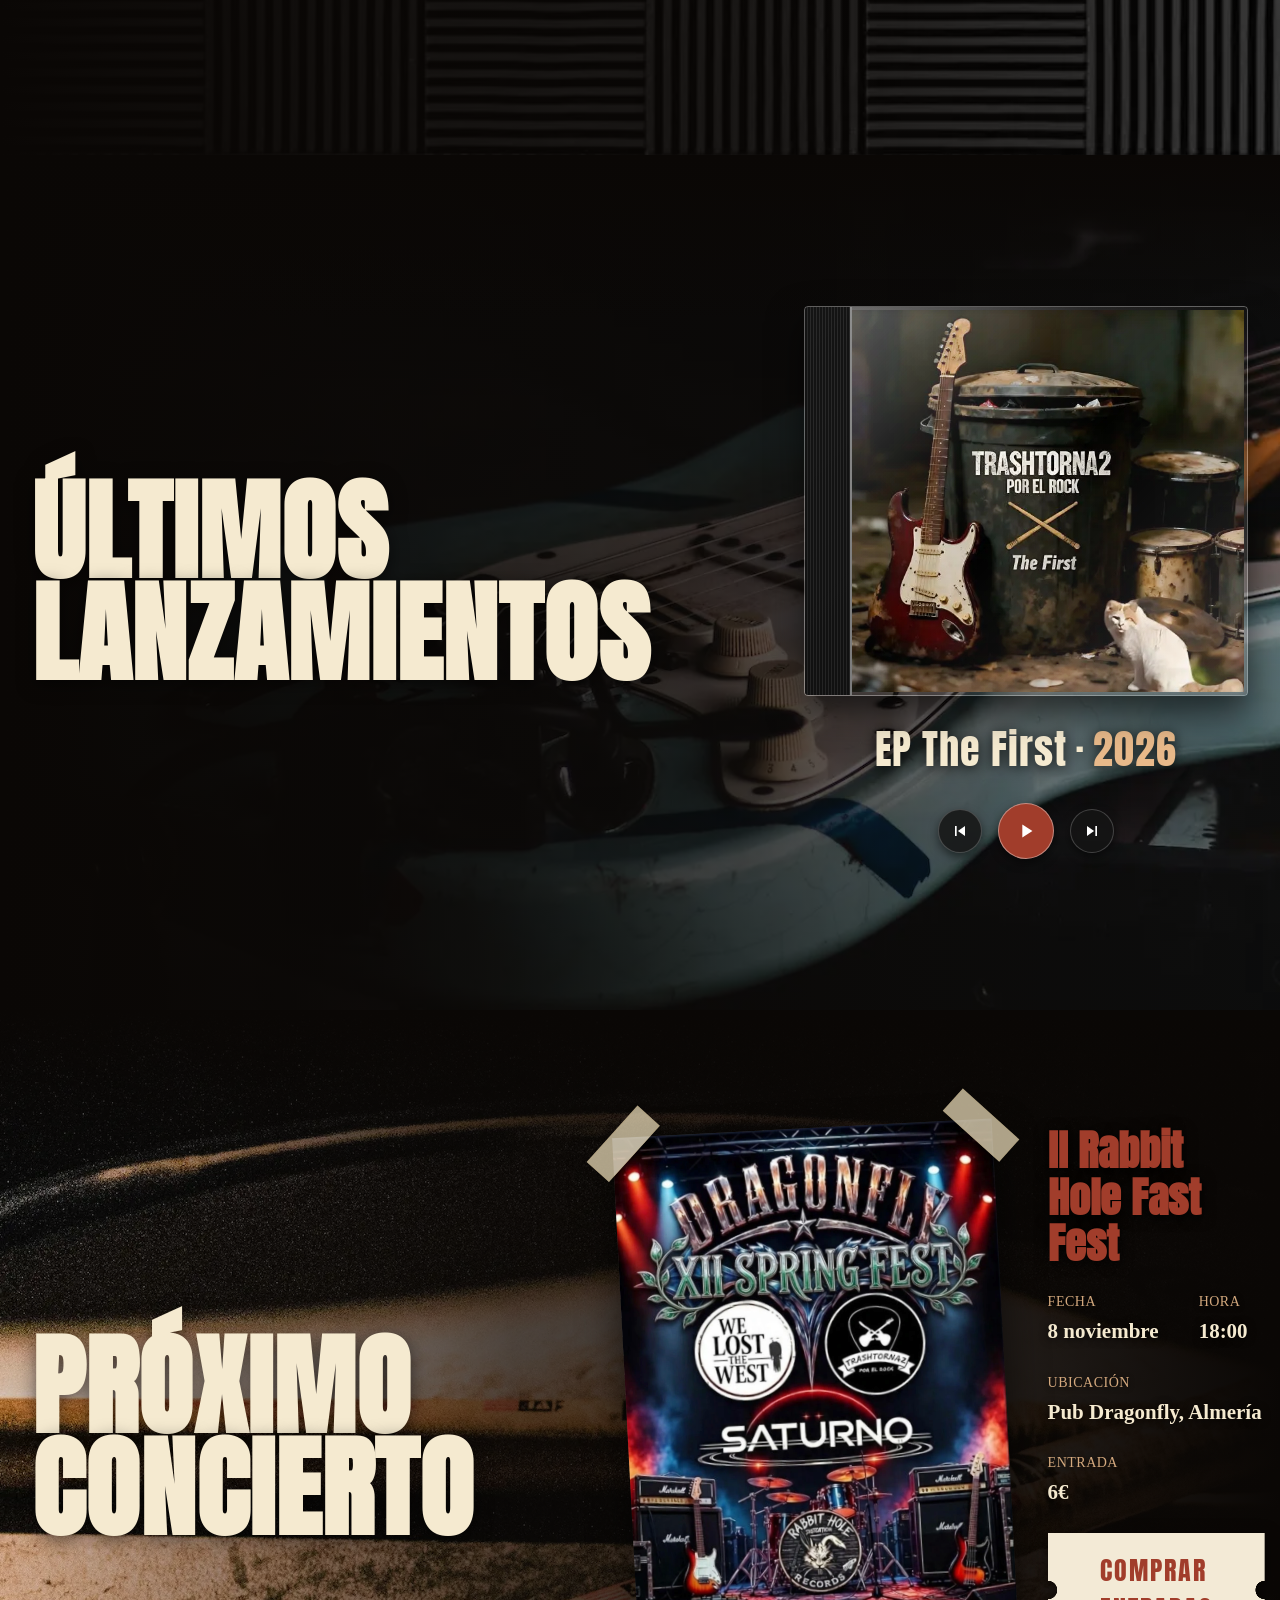
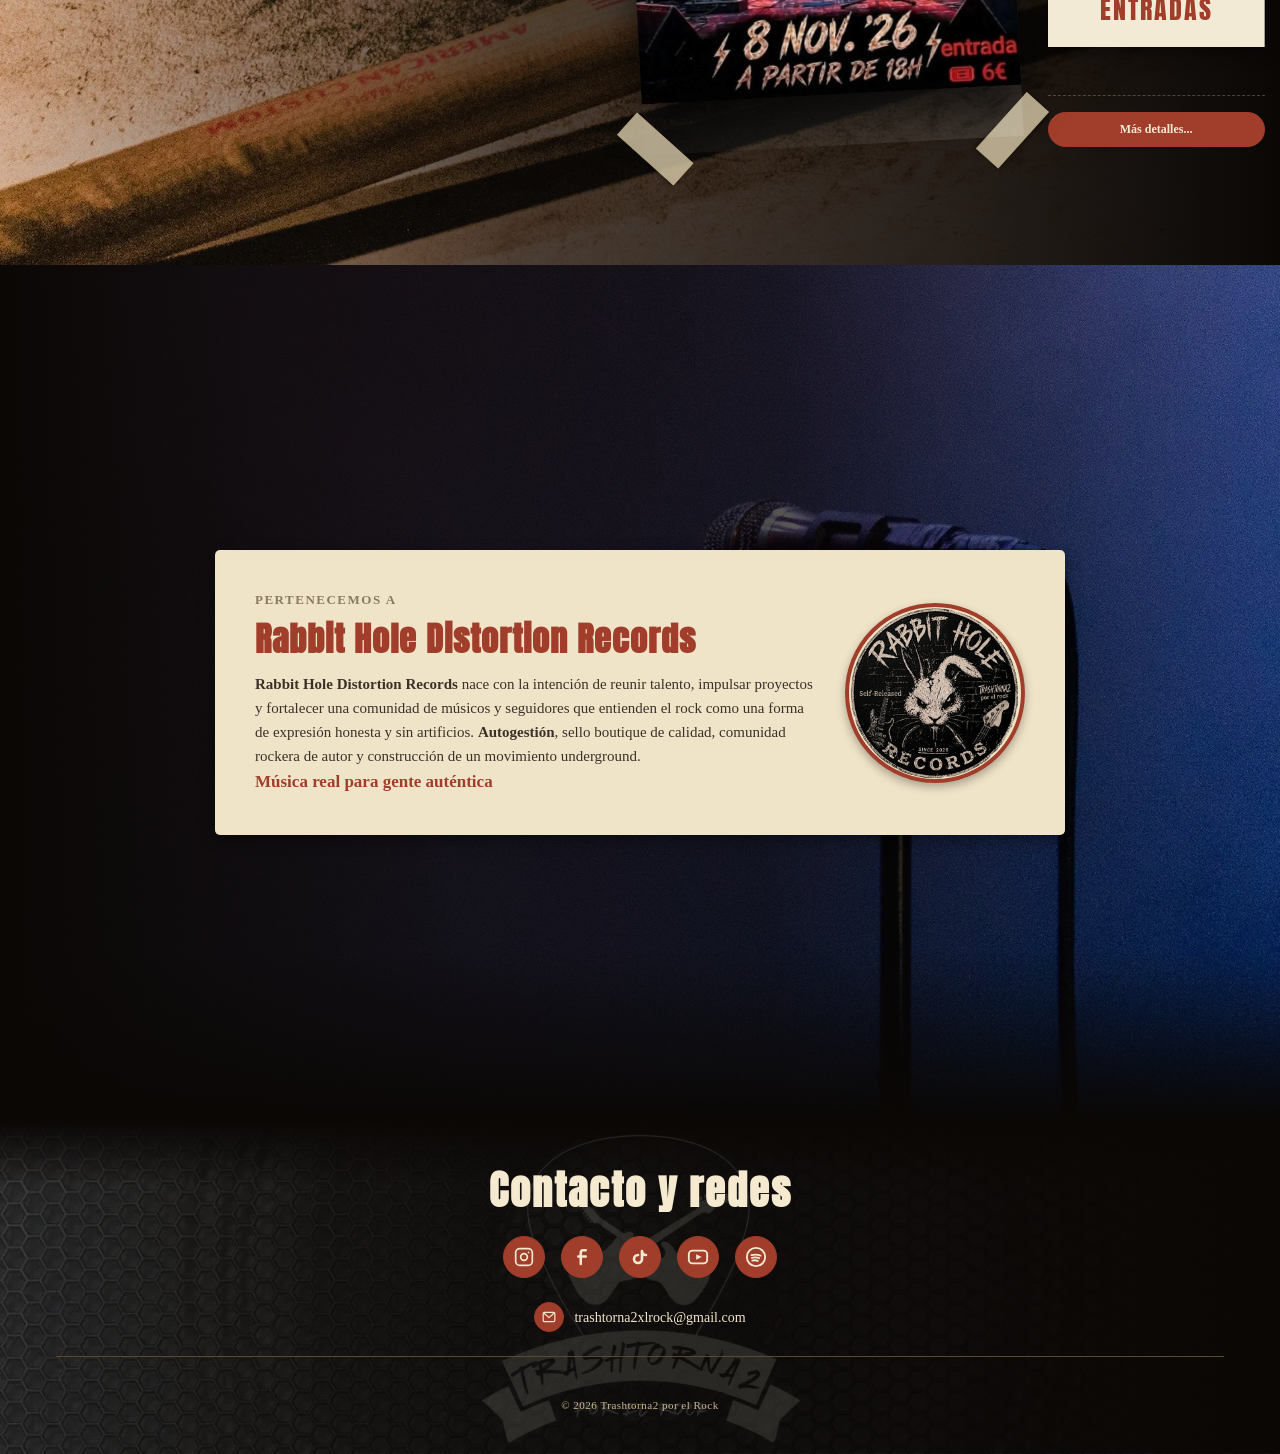
==== commit 318f2970: "boton Comprar entradas en index y conciertos" ====
--- a/index.html
+++ b/index.html
@@ -1,282 +1,283 @@
-<!DOCTYPE html>
-<html lang="es" class="pagina-inicio">
-<head>
-  <meta charset="UTF-8">
-  <meta name="viewport" content="width=device-width, initial-scale=1.0">
-  <title>Trashtorna2 por el Rock</title>
-  <style> html {background-color: black;} body { background-color: black; opacity: 0; } </style>
-  <link rel="icon" type="image/webp" href="img/logo.webp">
-  <link rel="preconnect" href="https://fonts.googleapis.com">
-  <link rel="preconnect" href="https://fonts.gstatic.com" crossorigin>
-  <link href="https://fonts.googleapis.com/css2?family=Anton&display=swap" rel="stylesheet">
-  <link rel="stylesheet" href="css/styles.css">
-  <link rel="preload" as="image" href="img/hero.webp" fetchpriority="high">
-</head>
-<body class="pagina-inicio">
-
-  <header class="header header--hero-mode" id="header">
-    <div class="header__inner">
-      <a href="index.html" class="header__logo">Trashtorna2 por el Rock</a>
-      <button class="nav-toggle" aria-label="Abrir menú" aria-expanded="false" id="navToggle">
-        <span></span><span></span><span></span>
-      </button>
-      <nav class="nav">
-        <a href="index.html" class="nav__link nav__link--active">Inicio</a>
-        <a href="conciertos.html" class="nav__link">Conciertos</a>
-        <a href="album-the-first.html" class="nav__link">Música</a>
-        <a href="galeria.html" class="nav__link">Galería</a>
-        <a href="index.html#contacto" class="nav__link">Contacto</a>
-        <a href="docs/rider.pdf" target=_blank class="nav__link">Rider Técnico</a>
-      </nav>
-    </div>
-  </header>
-
-  <nav class="nav-mobile" id="navMobile">
-    <a href="index.html" class="nav__link nav__link--active">Inicio</a>
-    <a href="conciertos.html" class="nav__link">Conciertos</a>
-    <a href="album-the-first.html" class="nav__link">Música</a>
-    <a href="index.html#contacto" class="nav__link">Contacto</a>
-  </nav>
-  <main class="app-wrapper">
-    <!-- ============ HERO ============ -->
-    <section class="hero" data-bg="i_hero">
-      <div class="hero__overlay" aria-hidden="true"></div>
-      <div class="hero__content">
-        <h1 class="hero__title">Trashtorna2 por el Rock</h1>
-      </div>
-    </section>
-    <!-- ============ BIO ============ -->
-    <section id="bio" class="seccion seccion--foto seccion--espuma">
-      <div class="seccion__marca seccion__marca--izq" aria-hidden="true"></div>
-      <div class="seccion__marca seccion__marca--der" aria-hidden="true"></div>
-      <div class="contenedor">
-        <article class="tarjeta bio__card">
-          <h2 class="section-title tarjeta__titulo" style="color: var(--color-acento);">Propuesta musical</h2>
-          <div class="bio__wrapper" id="bioWrapper">
-            <div class="bio__bloque">
-              <span class="bio__subtitulo">El Estilo</span>
-              <p class="bio__texto" data-field="t_propuesta_musical_estilo">Rock de barrio en verso libre. Guitarras desenfadadas, batería con pegada y bajo con mordida.</p>
-            </div>
-
-            <div class="bio__bloque">
-              <span class="bio__subtitulo">La Letra</span>
-              <p class="bio__texto" data-field="t_propuesta_musical_letra">Historias reales de vivencias del día a día para que te veas reflejado en cada canción.</p>
-            </div>
-
-            <div class="bio__bloque">
-              <span class="bio__subtitulo">El Directo</span>
-              <p class="bio__texto" data-field="t_propuesta_musical_directo">Rock honesto para todo tipo de escenarios: desde festivales y pubs hasta asociaciones y bares.</p>
-            </div>
-          </div>
-        </article>
-      </div>
-    </section>
-    
-    <!-- ============ DISCOGRAFÍA ============ -->
-    <section id="discografia" class="seccion seccion--foto seccion--guitarra">
-      <div class="contenedor discografia-split">
-
-        <h2 class="discografia-titulo-grande">Últimos<br>lanzamientos</h2>
-
-        <div class="discografia-cuerpo">
-          <div class="jewel-case-container">
-          
-          <div class="jewel-case">
-            <div class="jewel-case__ventana" id="jewelVentana">
-              <div class="jewel-case__pista">
-                
-                <!-- DISCO -->
-                <div class="jewel-case__item" data-link="album-the-first.html" data-nombre="EP The First" data-anio="2026">
-                  <img src="img/album-the-first.webp" alt="Portada The First" loading="lazy" decoding="async">
-                </div>
-
-                <!-- PLACEHOLDER (PRÓXIMAMENTE) -->
-                <div class="jewel-case__item" data-link="#" data-nombre="Nuevo disco" data-anio="En camino">
-                  <div class="album-placeholder">
-                    <img src="img/logo.webp" alt="" class="album-placeholder__logo" loading="lazy" decoding="async">
-                    <span class="album-placeholder__texto">Próximamente...</span>
-                  </div>
-                </div>
-
-              </div>
-            </div>
-
-            <!-- Marco decorativo de cristal y lomo -->
-            <div class="jewel-case__marco" aria-hidden="true"></div>
-          </div>
-
-          <!-- INFO DEL ÁLBUM VISIBLE -->
-          <div class="jewel-case__info">
-            <h3 class="jewel-case__nombre" id="jewelNombre">EP The First</h3>
-            <p class="jewel-case__anio" id="jewelAnio">2026</p>
-          </div>
-
-          <!-- BOTONERA TIPO REPRODUCTOR DE MÚSICA -->
-          <div class="jewel-case__controles">
-            
-            <!-- Canción/Álbum Anterior -->
-            <button class="jewel-case__btn jewel-case__btn--prev" aria-label="Anterior álbum" title="Anterior">
-              <svg viewBox="0 0 24 24" width="20" height="20" fill="currentColor">
-                <path d="M6 6h2v12H6zm3.5 6l8.5 6V6z"/>
-              </svg>
-            </button>
-            
-            <!-- Play (Redirige a la página del disco) -->
-            <a href="discografia.html" class="jewel-case__btn jewel-case__btn--play" aria-label="Ir a la discografía" title="Ver disco">
-              <svg viewBox="0 0 24 24" width="22" height="22" fill="currentColor">
-                <path d="M8 5v14l11-7z"/>
-              </svg>
-            </a>
-
-            <!-- Siguiente Canción/Álbum -->
-            <button class="jewel-case__btn jewel-case__btn--next" aria-label="Siguiente álbum" title="Siguiente">
-              <svg viewBox="0 0 24 24" width="20" height="20" fill="currentColor">
-                <path d="M6 18l8.5-6L6 6v12zM16 6v12h2V6h-2z"/>
-              </svg>
-            </button>
-
-          </div>
-
-          </div>
-        </div>
-      </div>
-    </section>
-    <!-- ============ PRÓXIMO CONCIERTO ============ -->
-    <section id="proximo-concierto" class="seccion seccion--foto seccion--bateria">
-      <div class="contenedor concierto-split">
-
-        <h2 class="concierto-titulo-grande">Próximo<br>concierto</h2>
-
-        <div class="concierto-cuerpo">
-
-          <!-- Cartel: pegado con cinta en las 4 esquinas -->
-          <div class="cartel">
-            <span class="cartel__cinta cartel__cinta--tl" aria-hidden="true"></span>
-            <span class="cartel__cinta cartel__cinta--tr" aria-hidden="true"></span>
-            <span class="cartel__cinta cartel__cinta--bl" aria-hidden="true"></span>
-            <span class="cartel__cinta cartel__cinta--br" aria-hidden="true"></span>
-            <img src="img/concierto-proximo.webp" alt="Cartel de Primer Rabbit Fast Fest" class="cartel__imagen" loading="lazy" decoding="async">
-            <!-- <img src="img/placeholder-proximo-concierto.webp" alt="Placeholder próximo concierto" class="cartel__imagen" loading="lazy" decoding="async"> -->
-          </div>
-
-          <div class="concierto-info">
-            <h3 class="concierto-info__evento" data-field="t_prox_concierto_titulo">Rabbit Hole Fast Fest</h3>
-
-            <div class="concierto-info__datos">
-              <div class="concierto-info__dato">
-                <span class="concierto-info__dato-label">Fecha</span>
-                <span class="concierto-info__dato-valor" data-field="t_prox_concierto_fecha">8 noviembre</span>
-              </div>
-              <div class="concierto-info__dato">
-                <span class="concierto-info__dato-label">Hora</span>
-                <span class="concierto-info__dato-valor" data-field="t_prox_concierto_hora">18:00</span>
-              </div>
-              <div class="concierto-info__dato">
-                <span class="concierto-info__dato-label">Ubicación</span>
-                <span class="concierto-info__dato-valor" data-field="t_prox_concierto_ubicacion">Pub Dragonfly, Almería</span>
-              </div>
-              <div class="concierto-info__dato">
-                <span class="concierto-info__dato-label">Entrada</span>
-                <span class="concierto-info__dato-valor" data-field="t_prox_concierto_entrada">6€</span>
-              </div>
-            </div>
-
-            <button class="btn btn--accent concierto-info__btn" id="btnInfoConcierto">Más detalles...</button>
-          </div>
-
-        </div>
-
-      </div>
-    </section>
-
-    <!-- ============ COMUNIDAD / SELLO ============ -->
-    <section id="comunidad" class="seccion seccion--foto seccion--microfono">
-      <div class="contenedor">
-        <article class="tarjeta comunidad-banner">
-          
-          <!-- Contenido a la izquierda -->
-          <div class="comunidad-banner__contenido">
-            <span class="comunidad-banner__etiqueta">Pertenecemos a</span>
-            <h2 class="comunidad-banner__titulo">Rabbit Hole Distortion Records</h2>
-            <p class="comunidad-banner__texto">
-                <b>Rabbit Hole Distortion Records</b> nace con la intención de reunir talento, impulsar proyectos y fortalecer una comunidad de músicos y seguidores que entienden el rock como una forma de expresión honesta y sin artificios.
-                <b>Autogestión</b>, sello boutique de calidad, comunidad rockera de autor y construcción de un movimiento underground.
-              <br><b class="comunidad--lema">Música real para gente auténtica</b>
-            </p>
-          </div>
-          
-          <!-- Logo a la derecha -->
-          <img src="img/rabbit.png" alt="Logo de la comunidad" class="comunidad-banner__logo" loading="lazy" decoding="async">
-
-        </article>
-      </div>
-    </section>
-
-    <!-- ============ CONTACTO Y REDES ============ -->
-    <section id="contacto" class="footer seccion--foto seccion--marshall">
-      <div class="seccion__marca seccion__marca--centro" aria-hidden="true"></div>
-      <div class="contenedor">
-        <h2 class="section-title">Contacto y redes</h2>
-        <div class="contacto__redes">
-          <a href="https://www.instagram.com/trashtorna2_por_el_rock/" target="_blank" class="icon-circle icon-circle--lg" aria-label="Instagram">
-            <svg width="20" height="20" viewBox="0 0 24 24" fill="none" stroke="currentColor" stroke-width="2">
-              <rect x="2" y="2" width="20" height="20" rx="5"/>
-              <circle cx="12" cy="12" r="4"/>
-              <circle cx="17.5" cy="6.5" r="1" fill="currentColor" stroke="none"/>
-            </svg>
-          </a>
-          <a href="https://www.facebook.com/MetalpunkrockTrashtorna2Band" target="_blank" class="icon-circle icon-circle--lg" aria-label="Facebook">
-            <svg width="30" height="30" viewBox="0 0 24 24" fill="none" stroke="currentColor" stroke-width="2" stroke-linecap="round" stroke-linejoin="round">
-              <path d="M15 6.5h-2a2 2 0 0 0-2 2v9M9 11.5h6"/>
-            </svg>
-          </a>
-          <a href="https://www.tiktok.com/@trashtorna2.por.el.rock" target="_blank" class="icon-circle icon-circle--lg" aria-label="TikTok">
-            <svg width="32" height="32" viewBox="0 0 24 24" fill="none" stroke="currentColor" stroke-width="2" stroke-linecap="round" stroke-linejoin="round">
-              <path d="M13.5 7.5v6a3 3 0 1 1-3-3M13.5 7.5a3 3 0 0 0 3 3"/>
-            </svg>
-          </a>
-          <a href="https://www.youtube.com/@Trashtorna2porelRock" target="_blank" class="icon-circle icon-circle--lg" aria-label="YouTube">
-            <svg width="22" height="22" viewBox="0 0 24 24" fill="none" stroke="currentColor" stroke-width="2">
-              <rect x="2" y="5" width="20" height="14" rx="4"/>
-              <path d="M10 9l6 3-6 3V9z" fill="currentColor" stroke="none"/>
-            </svg>
-          </a>
-          <a href="https://open.spotify.com/intl-es/artist/34YvT3tAy18dHDUmKqzZE9?si=517ca54a2de1491e" target="_blank" class="icon-circle icon-circle--lg" aria-label="Spotify">
-            <svg width="22" height="22" viewBox="0 0 24 24" fill="none" stroke="currentColor" stroke-width="2">
-              <circle cx="12" cy="12" r="10"/>
-              <path d="M7 10c3.5-1 6.5-1 10 0.5M7.5 13c2.8-0.8 5.2-0.8 8 0.3M8 16c2-0.6 4-0.6 6 0.3" stroke-linecap="round"/>
-            </svg>
-          </a>
-        </div>
-        <div class="contacto__directo">
-          <a href="mailto:trashtorna2xlrock@gmail.com" class="contacto__item">
-            <span class="icon-circle icon-circle--md">
-              <svg width="14" height="14" viewBox="0 0 24 24" fill="none" stroke="currentColor" stroke-width="2" stroke-linecap="round" stroke-linejoin="round">
-                <rect x="2" y="4" width="20" height="16" rx="2"/>
-                <path d="M4 6l8 7 8-7"/>
-              </svg>
-            </span> trashtorna2xlrock@gmail.com
-          </a>
-        </div>
-        <hr class="contacto__divisor">
-        <p class="contacto__copyright">© 2026 Trashtorna2 por el Rock</p>
-      </div>
-    </section>
-  </main>
-
-  <!-- ============ MODAL PROX CONCIERTO ============ -->
-  <dialog id="modalConcierto" class="modal">
-    <h3 class="tarjeta__titulo">Rabbit Hole Fast Fest</h3>
-    <p><span class="modal__etiqueta">Fecha y hora</span>
-      <br><span data-field="t_prox_concierto_extendido_fecha"> 8 de noviembre</span>
-      <br><span data-field="t_prox_concierto_extendido_hora"> 18:00h</span>
-    </p>
-    <p><span class="modal__etiqueta">Ubicación:</span><br><span data-field="t_prox_concierto_extendido_ubicacion_txt"> Pub Dragonfly, Almería.</span><br> Enlace a Google Maps <a data-field="e_prox_concierto_extendido_ubicacion_link" target=_blank class="modal__enlace">aquí</a>.</p>
-    <p><span class="modal__etiqueta">Entrada:</span><br><span data-field="t_prox_concierto_extendido_entrada"> 6€</span></p>
-    <p><span class="modal__etiqueta">Bandas:</span><br><span data-field="t_prox_concierto_extendido_bandas"> Trashtorna2 por el Rock, Satürno, We Lost The West</span></p>
-    <button id="btnCerrarModal" class="btn btn--accent">Cerrar</button>
-  </dialog>
-
-  <script src="js/main.js"></script>
-</body>
-</html>
+<!DOCTYPE html>
+<html lang="es" class="pagina-inicio">
+<head>
+  <meta charset="UTF-8">
+  <meta name="viewport" content="width=device-width, initial-scale=1.0">
+  <title>Trashtorna2 por el Rock</title>
+  <style> html {background-color: black;} body { background-color: black; opacity: 0; } </style>
+  <link rel="icon" type="image/webp" href="img/logo.webp">
+  <link rel="preconnect" href="https://fonts.googleapis.com">
+  <link rel="preconnect" href="https://fonts.gstatic.com" crossorigin>
+  <link href="https://fonts.googleapis.com/css2?family=Anton&display=swap" rel="stylesheet">
+  <link rel="stylesheet" href="css/styles.css">
+  <link rel="preload" as="image" href="img/hero.webp" fetchpriority="high">
+</head>
+<body class="pagina-inicio">
+
+  <header class="header header--hero-mode" id="header">
+    <div class="header__inner">
+      <a href="index.html" class="header__logo">Trashtorna2 por el Rock</a>
+      <button class="nav-toggle" aria-label="Abrir menú" aria-expanded="false" id="navToggle">
+        <span></span><span></span><span></span>
+      </button>
+      <nav class="nav">
+        <a href="index.html" class="nav__link nav__link--active">Inicio</a>
+        <a href="conciertos.html" class="nav__link">Conciertos</a>
+        <a href="album-the-first.html" class="nav__link">Música</a>
+        <a href="galeria.html" class="nav__link">Galería</a>
+        <a href="index.html#contacto" class="nav__link">Contacto</a>
+        <a href="docs/rider.pdf" target=_blank class="nav__link">Rider Técnico</a>
+      </nav>
+    </div>
+  </header>
+
+  <nav class="nav-mobile" id="navMobile">
+    <a href="index.html" class="nav__link nav__link--active">Inicio</a>
+    <a href="conciertos.html" class="nav__link">Conciertos</a>
+    <a href="album-the-first.html" class="nav__link">Música</a>
+    <a href="index.html#contacto" class="nav__link">Contacto</a>
+    <a href="docs/rider.pdf" target=_blank class="nav__link">Rider Técnico</a>
+  </nav>
+  <main class="app-wrapper">
+    <!-- ============ HERO ============ -->
+    <section class="hero" data-bg="i_hero">
+      <div class="hero__overlay" aria-hidden="true"></div>
+      <div class="hero__content">
+        <h1 class="hero__title">Trashtorna2 por el Rock</h1>
+      </div>
+    </section>
+    <!-- ============ BIO ============ -->
+    <section id="bio" class="seccion seccion--foto seccion--espuma">
+      <div class="seccion__marca seccion__marca--izq" aria-hidden="true"></div>
+      <div class="seccion__marca seccion__marca--der" aria-hidden="true"></div>
+      <div class="contenedor">
+        <article class="tarjeta bio__card">
+          <h2 class="section-title tarjeta__titulo" style="color: var(--color-acento);">Propuesta musical</h2>
+          <div class="bio__wrapper" id="bioWrapper">
+            <div class="bio__bloque">
+              <span class="bio__subtitulo">El Estilo</span>
+              <p class="bio__texto" data-field="t_propuesta_musical_estilo">Rock de barrio en verso libre. Guitarras desenfadadas, batería con pegada y bajo con mordida.</p>
+            </div>
+
+            <div class="bio__bloque">
+              <span class="bio__subtitulo">La Letra</span>
+              <p class="bio__texto" data-field="t_propuesta_musical_letra">Historias reales de vivencias del día a día para que te veas reflejado en cada canción.</p>
+            </div>
+
+            <div class="bio__bloque">
+              <span class="bio__subtitulo">El Directo</span>
+              <p class="bio__texto" data-field="t_propuesta_musical_directo">Rock honesto para todo tipo de escenarios: desde festivales y pubs hasta asociaciones y bares.</p>
+            </div>
+          </div>
+        </article>
+      </div>
+    </section>
+    
+    <!-- ============ DISCOGRAFÍA ============ -->
+    <section id="discografia" class="seccion seccion--foto seccion--guitarra">
+      <div class="contenedor discografia-split">
+
+        <h2 class="discografia-titulo-grande">Últimos<br>lanzamientos</h2>
+
+        <div class="discografia-cuerpo">
+          <div class="jewel-case-container">
+          
+          <div class="jewel-case">
+            <div class="jewel-case__ventana" id="jewelVentana">
+              <div class="jewel-case__pista">
+                
+                <!-- DISCO -->
+                <div class="jewel-case__item" data-link="album-the-first.html" data-nombre="EP The First" data-anio="2026">
+                  <img src="img/album-the-first.webp" alt="Portada The First" loading="lazy" decoding="async">
+                </div>
+
+                <!-- PLACEHOLDER (PRÓXIMAMENTE) -->
+                <div class="jewel-case__item" data-link="#" data-nombre="Nuevo disco" data-anio="En camino">
+                  <div class="album-placeholder">
+                    <img src="img/logo.webp" alt="" class="album-placeholder__logo" loading="lazy" decoding="async">
+                    <span class="album-placeholder__texto">Próximamente...</span>
+                  </div>
+                </div>
+
+              </div>
+            </div>
+
+            <!-- Marco decorativo de cristal y lomo -->
+            <div class="jewel-case__marco" aria-hidden="true"></div>
+          </div>
+
+          <!-- INFO DEL ÁLBUM VISIBLE -->
+          <div class="jewel-case__info">
+            <h3 class="jewel-case__nombre" id="jewelNombre">EP The First</h3>
+            <p class="jewel-case__anio" id="jewelAnio">2026</p>
+          </div>
+
+          <!-- BOTONERA TIPO REPRODUCTOR DE MÚSICA -->
+          <div class="jewel-case__controles">
+            
+            <!-- Canción/Álbum Anterior -->
+            <button class="jewel-case__btn jewel-case__btn--prev" aria-label="Anterior álbum" title="Anterior">
+              <svg viewBox="0 0 24 24" width="20" height="20" fill="currentColor">
+                <path d="M6 6h2v12H6zm3.5 6l8.5 6V6z"/>
+              </svg>
+            </button>
+            
+            <!-- Play (Redirige a la página del disco) -->
+            <a href="discografia.html" class="jewel-case__btn jewel-case__btn--play" aria-label="Ir a la discografía" title="Ver disco">
+              <svg viewBox="0 0 24 24" width="22" height="22" fill="currentColor">
+                <path d="M8 5v14l11-7z"/>
+              </svg>
+            </a>
+
+            <!-- Siguiente Canción/Álbum -->
+            <button class="jewel-case__btn jewel-case__btn--next" aria-label="Siguiente álbum" title="Siguiente">
+              <svg viewBox="0 0 24 24" width="20" height="20" fill="currentColor">
+                <path d="M6 18l8.5-6L6 6v12zM16 6v12h2V6h-2z"/>
+              </svg>
+            </button>
+
+          </div>
+
+          </div>
+        </div>
+      </div>
+    </section>
+    <!-- ============ PRÓXIMO CONCIERTO ============ -->
+    <section id="proximo-concierto" class="seccion seccion--foto seccion--bateria">
+      <div class="contenedor concierto-split">
+
+        <h2 class="concierto-titulo-grande">Próximo<br>concierto</h2>
+
+        <div class="concierto-cuerpo">
+
+          <!-- Cartel: pegado con cinta en las 4 esquinas -->
+          <div class="cartel">
+            <span class="cartel__cinta cartel__cinta--tl" aria-hidden="true"></span>
+            <span class="cartel__cinta cartel__cinta--tr" aria-hidden="true"></span>
+            <span class="cartel__cinta cartel__cinta--bl" aria-hidden="true"></span>
+            <span class="cartel__cinta cartel__cinta--br" aria-hidden="true"></span>
+            <img src="img/concierto-proximo.webp" alt="Cartel de Primer Rabbit Fast Fest" class="cartel__imagen" loading="lazy" decoding="async">
+            <!-- <img src="img/placeholder-proximo-concierto.webp" alt="Placeholder próximo concierto" class="cartel__imagen" loading="lazy" decoding="async"> -->
+          </div>
+
+          <div class="concierto-info">
+            <h3 class="concierto-info__evento" data-field="t_prox_concierto_titulo">Rabbit Hole Fast Fest</h3>
+
+            <div class="concierto-info__datos">
+              <div class="concierto-info__dato">
+                <span class="concierto-info__dato-label">Fecha</span>
+                <span class="concierto-info__dato-valor" data-field="t_prox_concierto_fecha">8 noviembre</span>
+              </div>
+              <div class="concierto-info__dato">
+                <span class="concierto-info__dato-label">Hora</span>
+                <span class="concierto-info__dato-valor" data-field="t_prox_concierto_hora">18:00</span>
+              </div>
+              <div class="concierto-info__dato">
+                <span class="concierto-info__dato-label">Ubicación</span>
+                <span class="concierto-info__dato-valor" data-field="t_prox_concierto_ubicacion">Pub Dragonfly, Almería</span>
+              </div>
+              <div class="concierto-info__dato">
+                <span class="concierto-info__dato-label">Entrada</span>
+                <span class="concierto-info__dato-valor" data-field="t_prox_concierto_entrada">6€</span>
+              </div>
+              <a href="https://www.logiticket.com/artista/spring-rock-fest-vol--xii-en-almeria-900?custom=3" class="btn-entrada" target="_blank" rel="noopener noreferrer">Comprar entradas</a>
+            </div>
+            <button class="btn btn--accent concierto-info__btn" id="btnInfoConcierto">Más detalles...</button>
+          </div>
+
+        </div>
+
+      </div>
+    </section>
+
+    <!-- ============ COMUNIDAD / SELLO ============ -->
+    <section id="comunidad" class="seccion seccion--foto seccion--microfono">
+      <div class="contenedor">
+        <article class="tarjeta comunidad-banner">
+          
+          <!-- Contenido a la izquierda -->
+          <div class="comunidad-banner__contenido">
+            <span class="comunidad-banner__etiqueta">Pertenecemos a</span>
+            <h2 class="comunidad-banner__titulo">Rabbit Hole Distortion Records</h2>
+            <p class="comunidad-banner__texto">
+                <b>Rabbit Hole Distortion Records</b> nace con la intención de reunir talento, impulsar proyectos y fortalecer una comunidad de músicos y seguidores que entienden el rock como una forma de expresión honesta y sin artificios.
+                <b>Autogestión</b>, sello boutique de calidad, comunidad rockera de autor y construcción de un movimiento underground.
+              <br><b class="comunidad--lema">Música real para gente auténtica</b>
+            </p>
+          </div>
+          
+          <!-- Logo a la derecha -->
+          <img src="img/rabbit.png" alt="Logo de la comunidad" class="comunidad-banner__logo" loading="lazy" decoding="async">
+
+        </article>
+      </div>
+    </section>
+
+    <!-- ============ CONTACTO Y REDES ============ -->
+    <section id="contacto" class="footer seccion--foto seccion--marshall">
+      <div class="seccion__marca seccion__marca--centro" aria-hidden="true"></div>
+      <div class="contenedor">
+        <h2 class="section-title">Contacto y redes</h2>
+        <div class="contacto__redes">
+          <a href="https://www.instagram.com/trashtorna2_por_el_rock/" target="_blank" class="icon-circle icon-circle--lg" aria-label="Instagram">
+            <svg width="20" height="20" viewBox="0 0 24 24" fill="none" stroke="currentColor" stroke-width="2">
+              <rect x="2" y="2" width="20" height="20" rx="5"/>
+              <circle cx="12" cy="12" r="4"/>
+              <circle cx="17.5" cy="6.5" r="1" fill="currentColor" stroke="none"/>
+            </svg>
+          </a>
+          <a href="https://www.facebook.com/MetalpunkrockTrashtorna2Band" target="_blank" class="icon-circle icon-circle--lg" aria-label="Facebook">
+            <svg width="30" height="30" viewBox="0 0 24 24" fill="none" stroke="currentColor" stroke-width="2" stroke-linecap="round" stroke-linejoin="round">
+              <path d="M15 6.5h-2a2 2 0 0 0-2 2v9M9 11.5h6"/>
+            </svg>
+          </a>
+          <a href="https://www.tiktok.com/@trashtorna2.por.el.rock" target="_blank" class="icon-circle icon-circle--lg" aria-label="TikTok">
+            <svg width="32" height="32" viewBox="0 0 24 24" fill="none" stroke="currentColor" stroke-width="2" stroke-linecap="round" stroke-linejoin="round">
+              <path d="M13.5 7.5v6a3 3 0 1 1-3-3M13.5 7.5a3 3 0 0 0 3 3"/>
+            </svg>
+          </a>
+          <a href="https://www.youtube.com/@Trashtorna2porelRock" target="_blank" class="icon-circle icon-circle--lg" aria-label="YouTube">
+            <svg width="22" height="22" viewBox="0 0 24 24" fill="none" stroke="currentColor" stroke-width="2">
+              <rect x="2" y="5" width="20" height="14" rx="4"/>
+              <path d="M10 9l6 3-6 3V9z" fill="currentColor" stroke="none"/>
+            </svg>
+          </a>
+          <a href="https://open.spotify.com/intl-es/artist/34YvT3tAy18dHDUmKqzZE9?si=517ca54a2de1491e" target="_blank" class="icon-circle icon-circle--lg" aria-label="Spotify">
+            <svg width="22" height="22" viewBox="0 0 24 24" fill="none" stroke="currentColor" stroke-width="2">
+              <circle cx="12" cy="12" r="10"/>
+              <path d="M7 10c3.5-1 6.5-1 10 0.5M7.5 13c2.8-0.8 5.2-0.8 8 0.3M8 16c2-0.6 4-0.6 6 0.3" stroke-linecap="round"/>
+            </svg>
+          </a>
+        </div>
+        <div class="contacto__directo">
+          <a href="mailto:trashtorna2xlrock@gmail.com" class="contacto__item">
+            <span class="icon-circle icon-circle--md">
+              <svg width="14" height="14" viewBox="0 0 24 24" fill="none" stroke="currentColor" stroke-width="2" stroke-linecap="round" stroke-linejoin="round">
+                <rect x="2" y="4" width="20" height="16" rx="2"/>
+                <path d="M4 6l8 7 8-7"/>
+              </svg>
+            </span> trashtorna2xlrock@gmail.com
+          </a>
+        </div>
+        <hr class="contacto__divisor">
+        <p class="contacto__copyright">© 2026 Trashtorna2 por el Rock</p>
+      </div>
+    </section>
+  </main>
+
+  <!-- ============ MODAL PROX CONCIERTO ============ -->
+  <dialog id="modalConcierto" class="modal">
+    <h3 class="tarjeta__titulo">Rabbit Hole Fast Fest</h3>
+    <p><span class="modal__etiqueta">Fecha y hora</span>
+      <br><span data-field="t_prox_concierto_extendido_fecha"> 8 de noviembre</span>
+      <br><span data-field="t_prox_concierto_extendido_hora"> 18:00h</span>
+    </p>
+    <p><span class="modal__etiqueta">Ubicación:</span><br><span data-field="t_prox_concierto_extendido_ubicacion_txt"> Pub Dragonfly, Almería.</span><br> Enlace a Google Maps <a data-field="e_prox_concierto_extendido_ubicacion_link" target=_blank class="modal__enlace">aquí</a>.</p>
+    <p><span class="modal__etiqueta">Entrada:</span><br><span data-field="t_prox_concierto_extendido_entrada"> 6€</span></p>
+    <p><span class="modal__etiqueta">Bandas:</span><br><span data-field="t_prox_concierto_extendido_bandas"> Trashtorna2 por el Rock, Satürno, We Lost The West</span></p>
+    <button id="btnCerrarModal" class="btn btn--accent">Cerrar</button>
+  </dialog>
+
+  <script src="js/main.js"></script>
+</body>
+</html>
--- a/css/styles.css
+++ b/css/styles.css
@@ -391,6 +391,30 @@
   background: transparent;
   border: 1px solid var(--color-acento);
   color: var(--color-acento-claro);
+}
+.btn-entrada {
+  --entrada-bg: var(--color-papel);
+  display: inline-block;
+  align-self: flex-start;          
+  margin-bottom: var(--space-lg);
+  padding: 18px 52px;
+  font-family: var(--fuente-titulo);
+  font-size: 26px;
+  letter-spacing: 2px;
+  text-transform: uppercase;
+  text-decoration: none;
+  color: var(--color-acento);
+  background:
+    radial-gradient(circle at 0 50%, transparent 9px, var(--entrada-bg) 9.5px) left / 51% 100% no-repeat,
+    radial-gradient(circle at 100% 50%, transparent 9px, var(--entrada-bg) 9.5px) right / 51% 100% no-repeat;
+  filter: drop-shadow(0 4px 8px rgba(var(--rgb-negro), 0.5));
+  transform-origin: left center;
+  transition: transform .2s ease, color .2s ease;
+}
+.btn-entrada:hover {
+  --entrada-bg: var(--color-acento);
+  color: var(--color-texto-claro-fuerte);
+  transform: scale(1.05);
 }
 
 /* ===================================================================
@@ -1197,6 +1221,21 @@
   border: 2px solid var(--color-acento);
   box-shadow: var(--sombra-elevada);
   margin-bottom: var(--space-sm);
+}
+
+.concierto-info__mapa-fila {
+  display: flex;
+  align-items: center;
+  gap: var(--space-xl);
+  margin-bottom: var(--space-sm);
+}
+.concierto-info__mapa-fila .concierto-info__mapa {
+  flex-shrink: 0;
+  margin-bottom: 0;
+}
+.concierto-info__mapa-fila .btn-entrada {
+  align-self: center;
+  margin-top: 0;
 }
 
 .concierto-info__mapa iframe {
@@ -2535,6 +2574,11 @@
     filter: none !important;
   }
 
+  /* Index: oculta "Más detalles" en móvil (el id solo existe en index) */
+  #btnInfoConcierto {
+    display: none;
+  }
+
   .entradas-grid, 
   .tickets-container {
     display: flex;
@@ -2735,12 +2779,51 @@
   .pagina-conciertos{
     background-size: cover;
   }
+
+  .pagina-conciertos #proximos {
+    padding-top: 50px;   /* antes 60px */
+  }
+  .pagina-conciertos .cartel {
+  max-width: 150px;   /* antes 170px */
+  }
+  .pagina-conciertos #proximos .contenedor {
+    padding-bottom: 100px;   /* más hueco abajo */
+  }
+  .pagina-conciertos .concierto-cuerpo {
+  gap: var(--space-xl);   /* 24px entre cartel e info (antes 16px) */
+  }
+  .pagina-conciertos .concierto-info {
+    margin-top: 0;          /* el espacio lo da el gap, así no se suma */
+  }
+
+  .pagina-conciertos .concierto-info__datos {
+    gap: var(--space-sm) var(--space-lg);   /* vertical 8px (antes 24px), horizontal 24px (antes 40px) */
+    padding-bottom: var(--space-md);        /* antes 24px, espacio hasta la línea discontinua */
+    margin-bottom: var(--space-sm);         /* antes 16px */
+  }
+
   .concierto-info__evento{
     font-size: 2rem;
   }
   .concierto-info__ubicacion{
     display: none !important;
   }
+
+  /* Muestra la ubicación solo para que se vea el botón */
+  .pagina-conciertos .concierto-info__ubicacion {
+    display: flex !important;
+    justify-content: center;
+    margin-top: var(--space-sm);
+  }
+  /* Oculta en móvil todo lo demás: etiqueta, dirección, mapa y enlace */
+  .pagina-conciertos .concierto-info__ubicacion > :not(.concierto-info__mapa-fila),
+  .pagina-conciertos .concierto-info__mapa {
+    display: none;
+  }
+  .pagina-conciertos .concierto-info__mapa-fila {
+    margin: 0;
+  }
+
   .conciertos-nav-flotante {
   position: fixed;
   bottom: 20px;
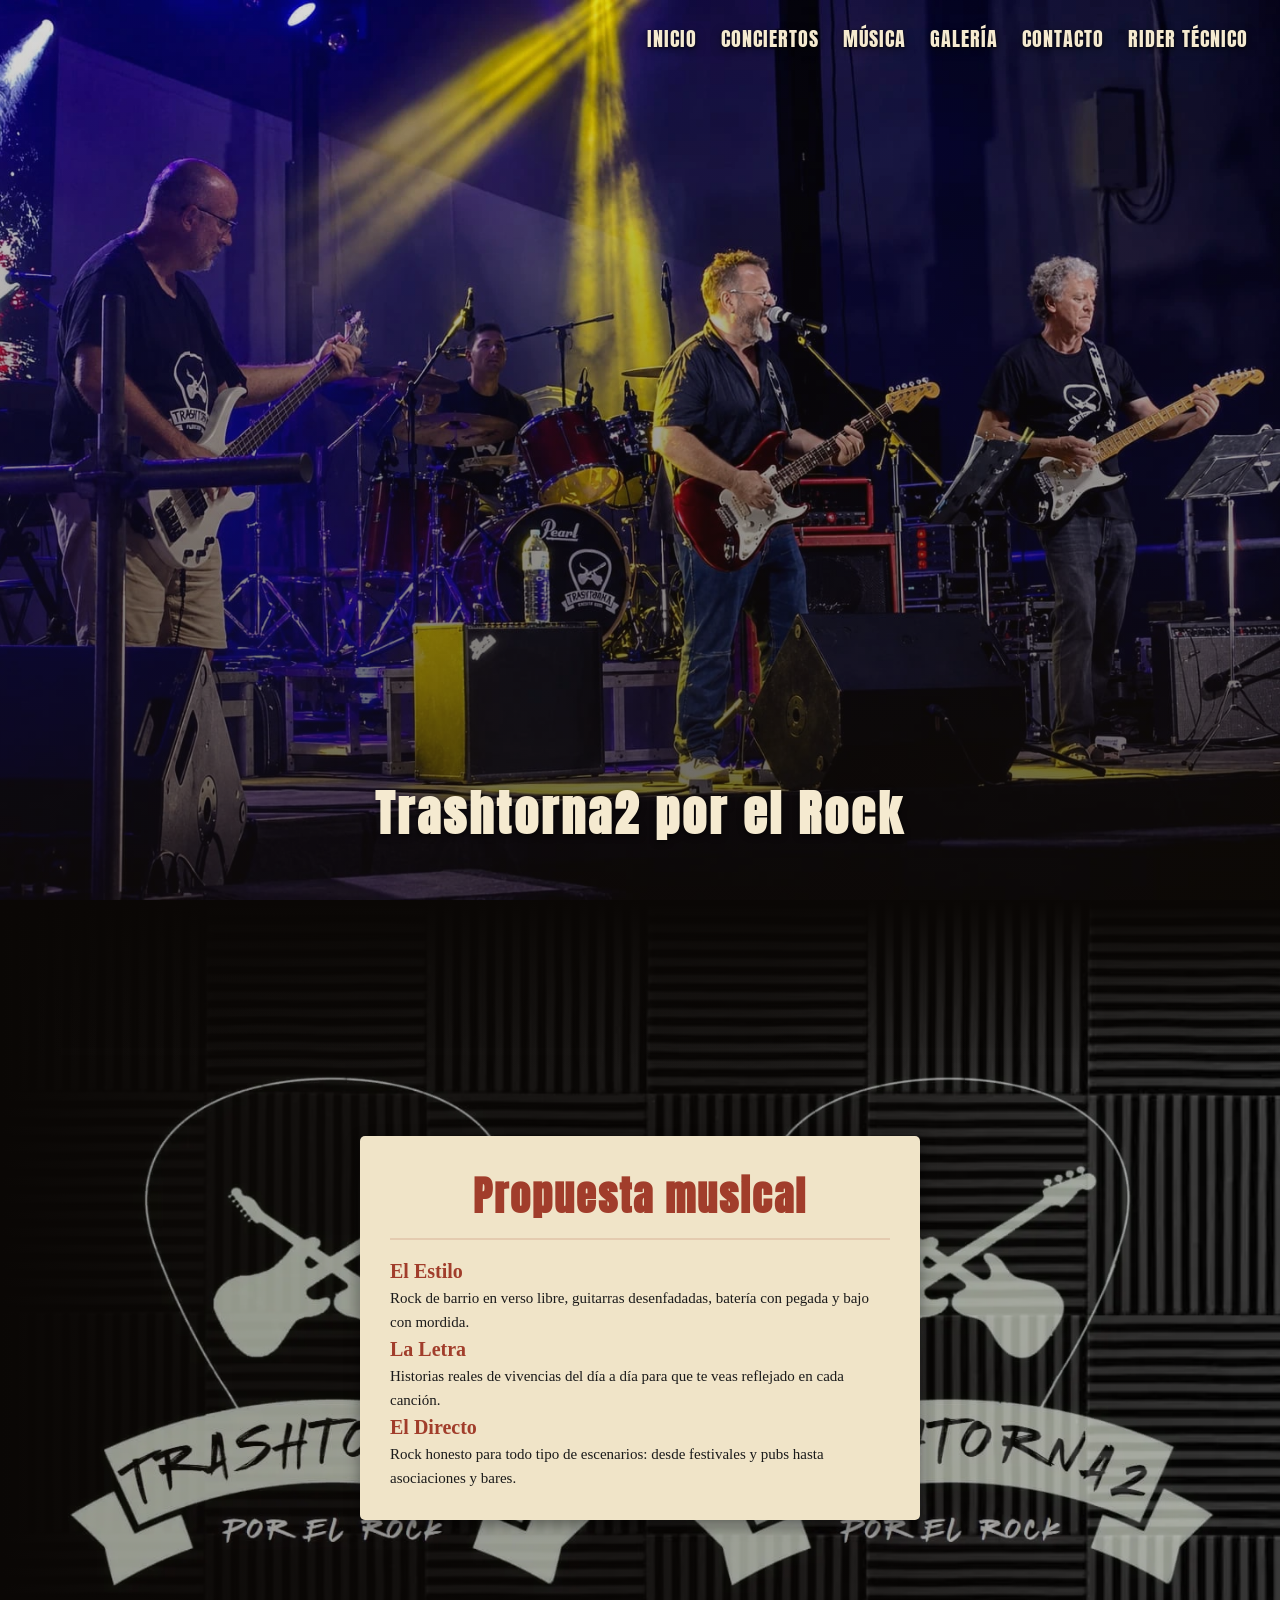
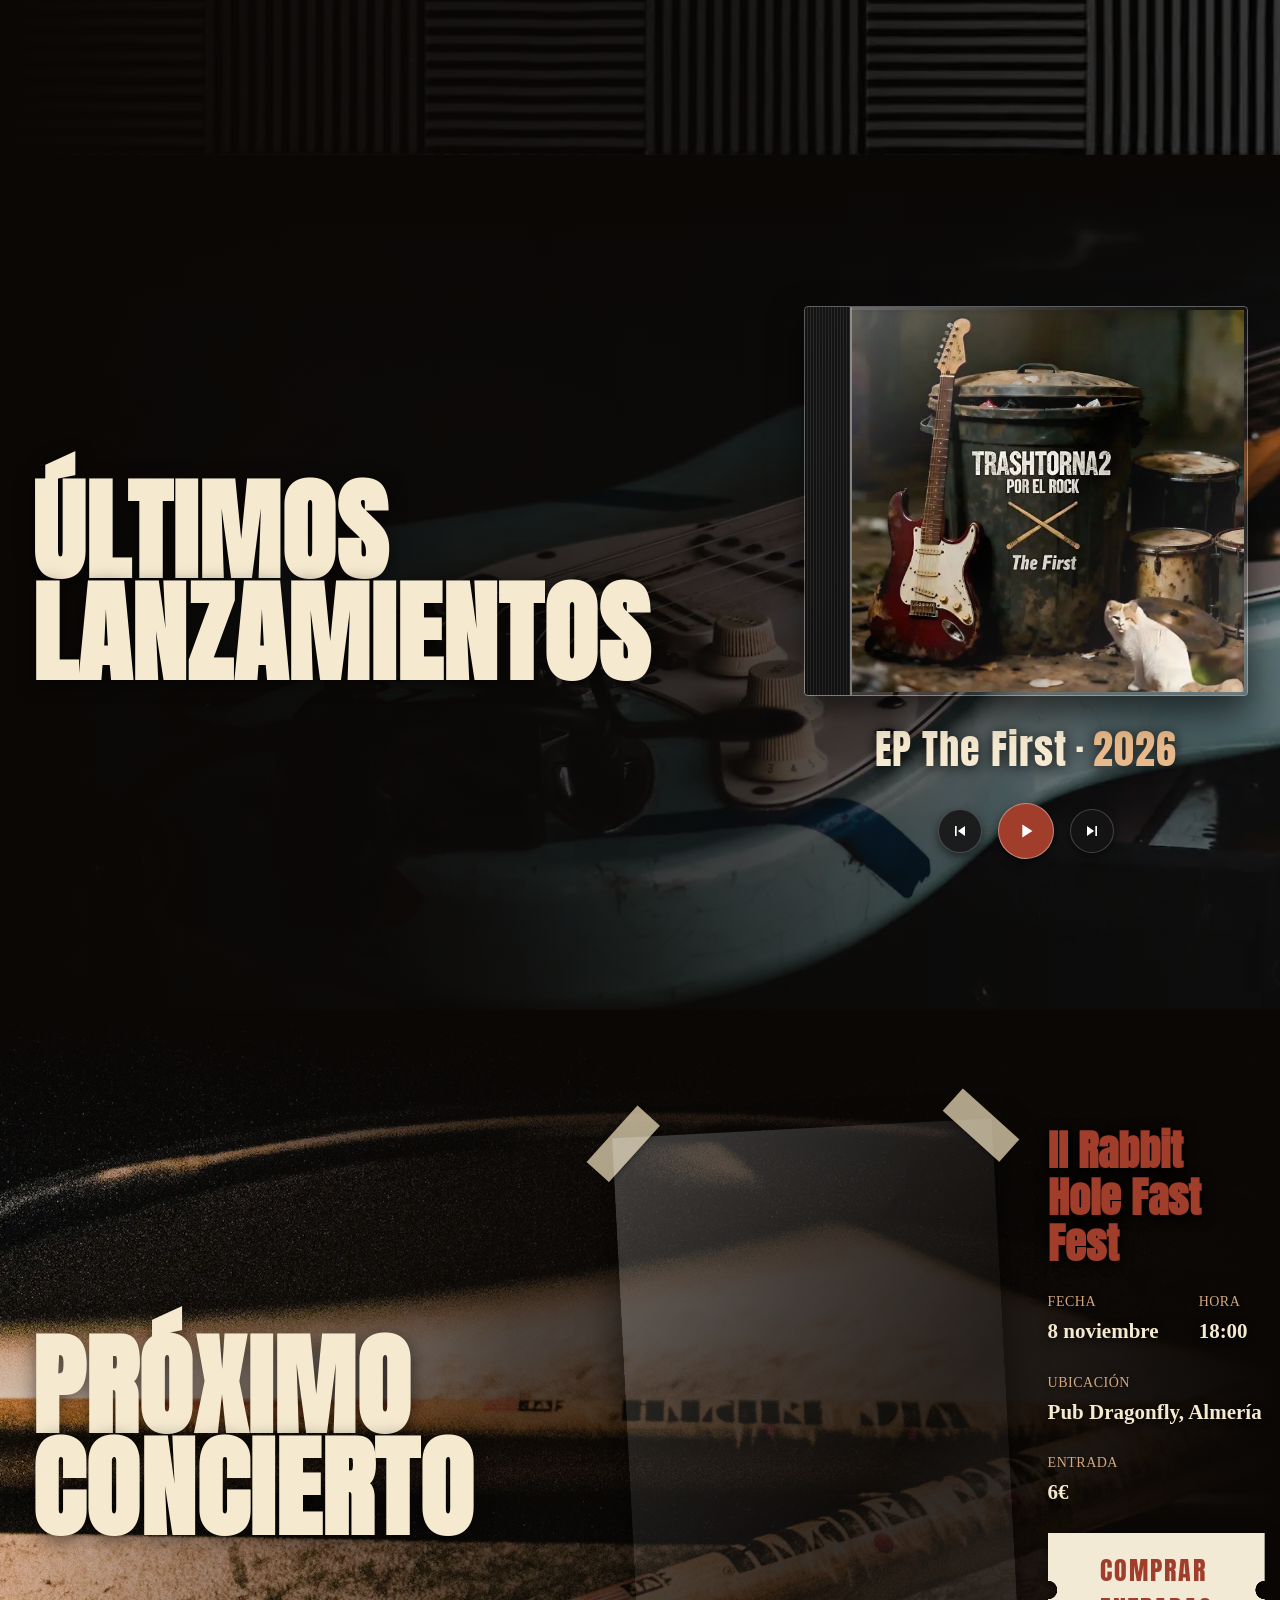
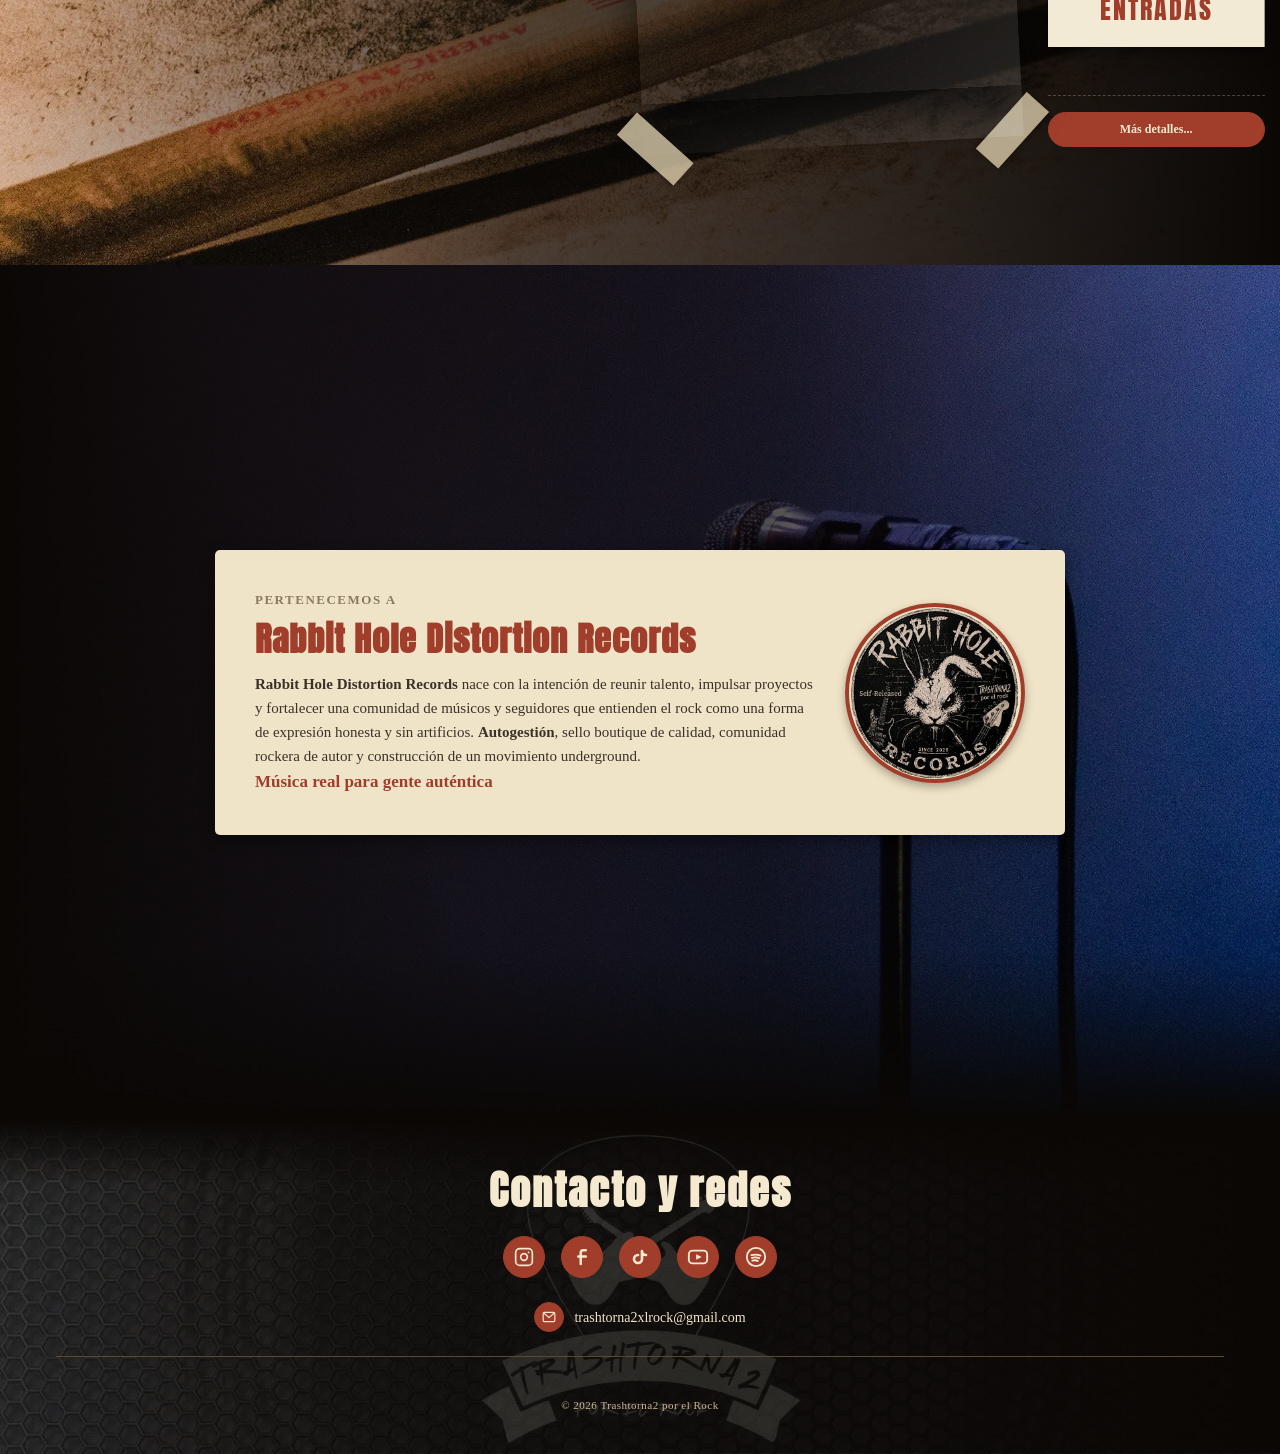
==== commit e9a3a032: "correccion nombre prox concierto" ====
--- a/index.html
+++ b/index.html
@@ -156,12 +156,12 @@
             <span class="cartel__cinta cartel__cinta--tr" aria-hidden="true"></span>
             <span class="cartel__cinta cartel__cinta--bl" aria-hidden="true"></span>
             <span class="cartel__cinta cartel__cinta--br" aria-hidden="true"></span>
-            <img src="img/concierto-proximo.webp" alt="Cartel de Primer Rabbit Fast Fest" class="cartel__imagen" loading="lazy" decoding="async">
+            <img src="img/concierto-proximo.webp" alt="Cartel de Spring Fest 12 ft. Rabbit Hole Distortion Records" class="cartel__imagen" loading="lazy" decoding="async">
             <!-- <img src="img/placeholder-proximo-concierto.webp" alt="Placeholder próximo concierto" class="cartel__imagen" loading="lazy" decoding="async"> -->
           </div>
 
           <div class="concierto-info">
-            <h3 class="concierto-info__evento" data-field="t_prox_concierto_titulo">Rabbit Hole Fast Fest</h3>
+            <h3 class="concierto-info__evento" data-field="t_prox_concierto_titulo">Spring Fest XII ft. Rabbit Hole Distortion Records</h3>
 
             <div class="concierto-info__datos">
               <div class="concierto-info__dato">
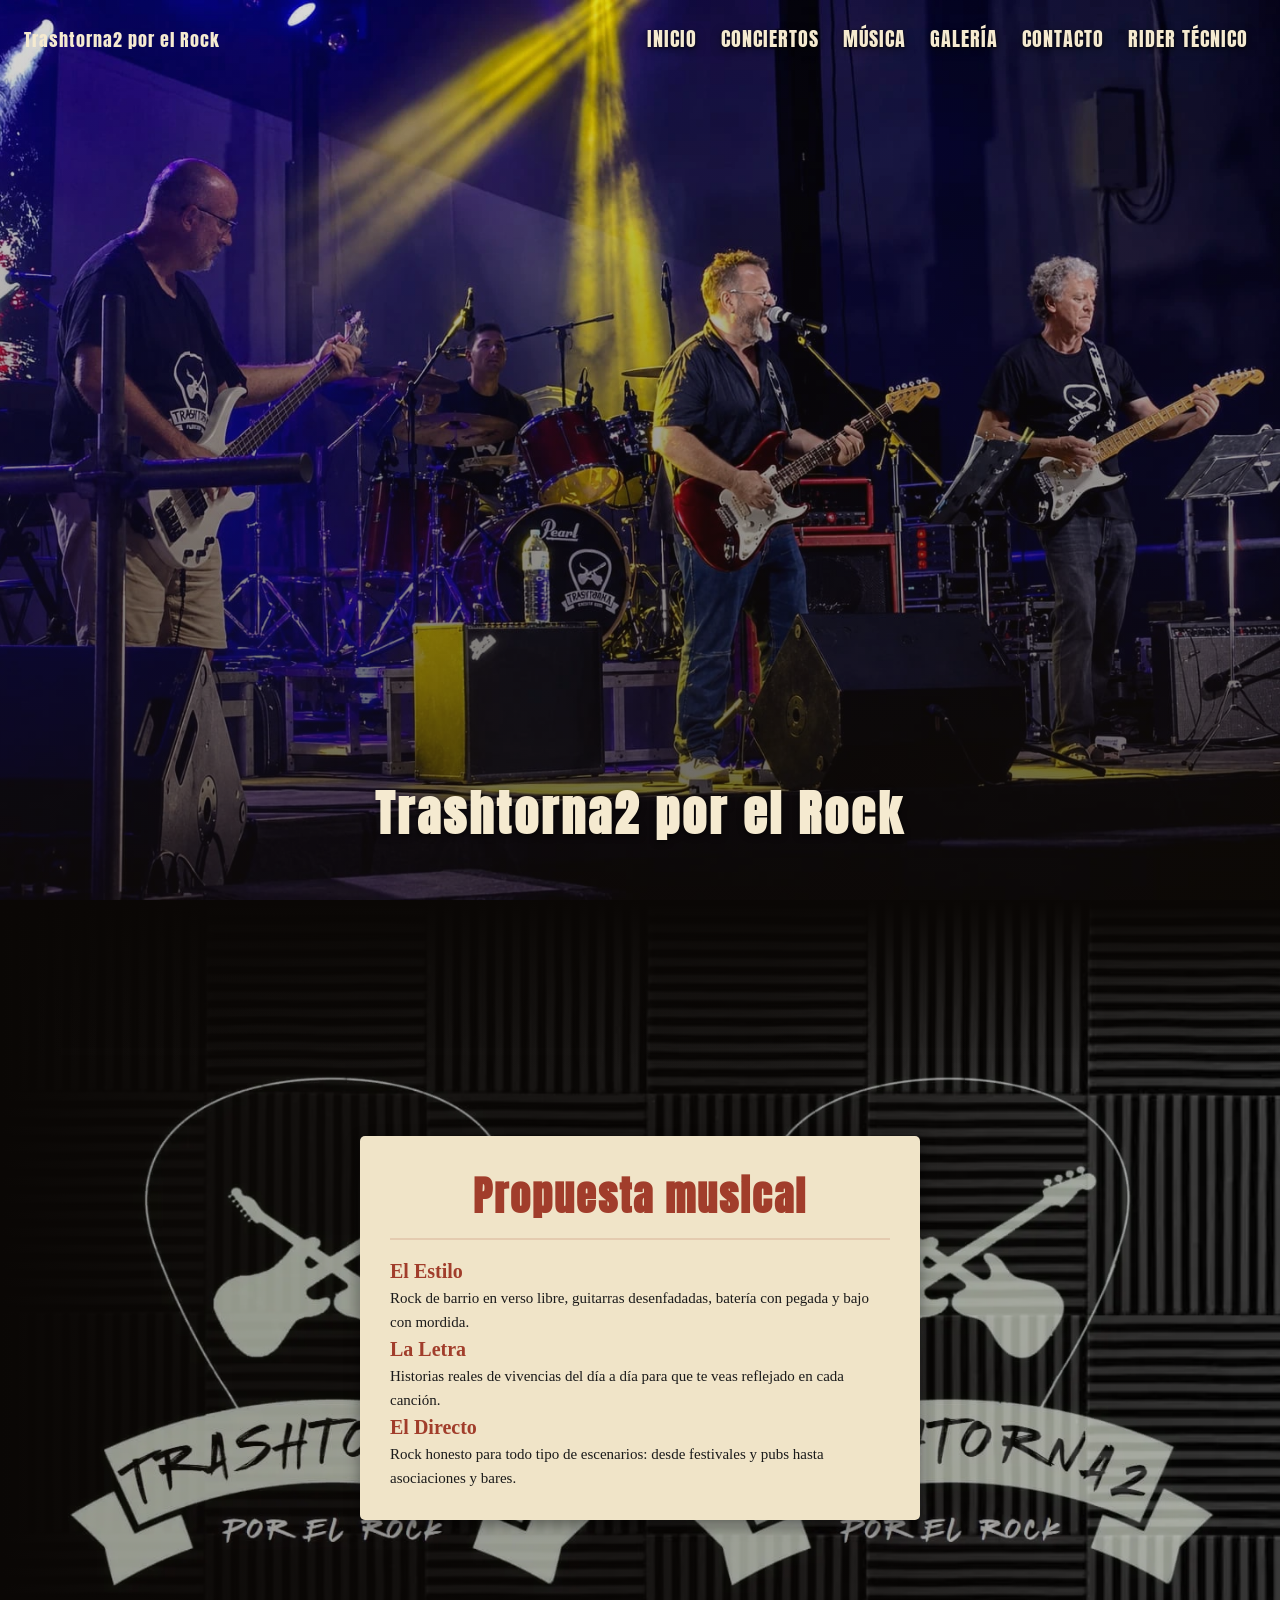
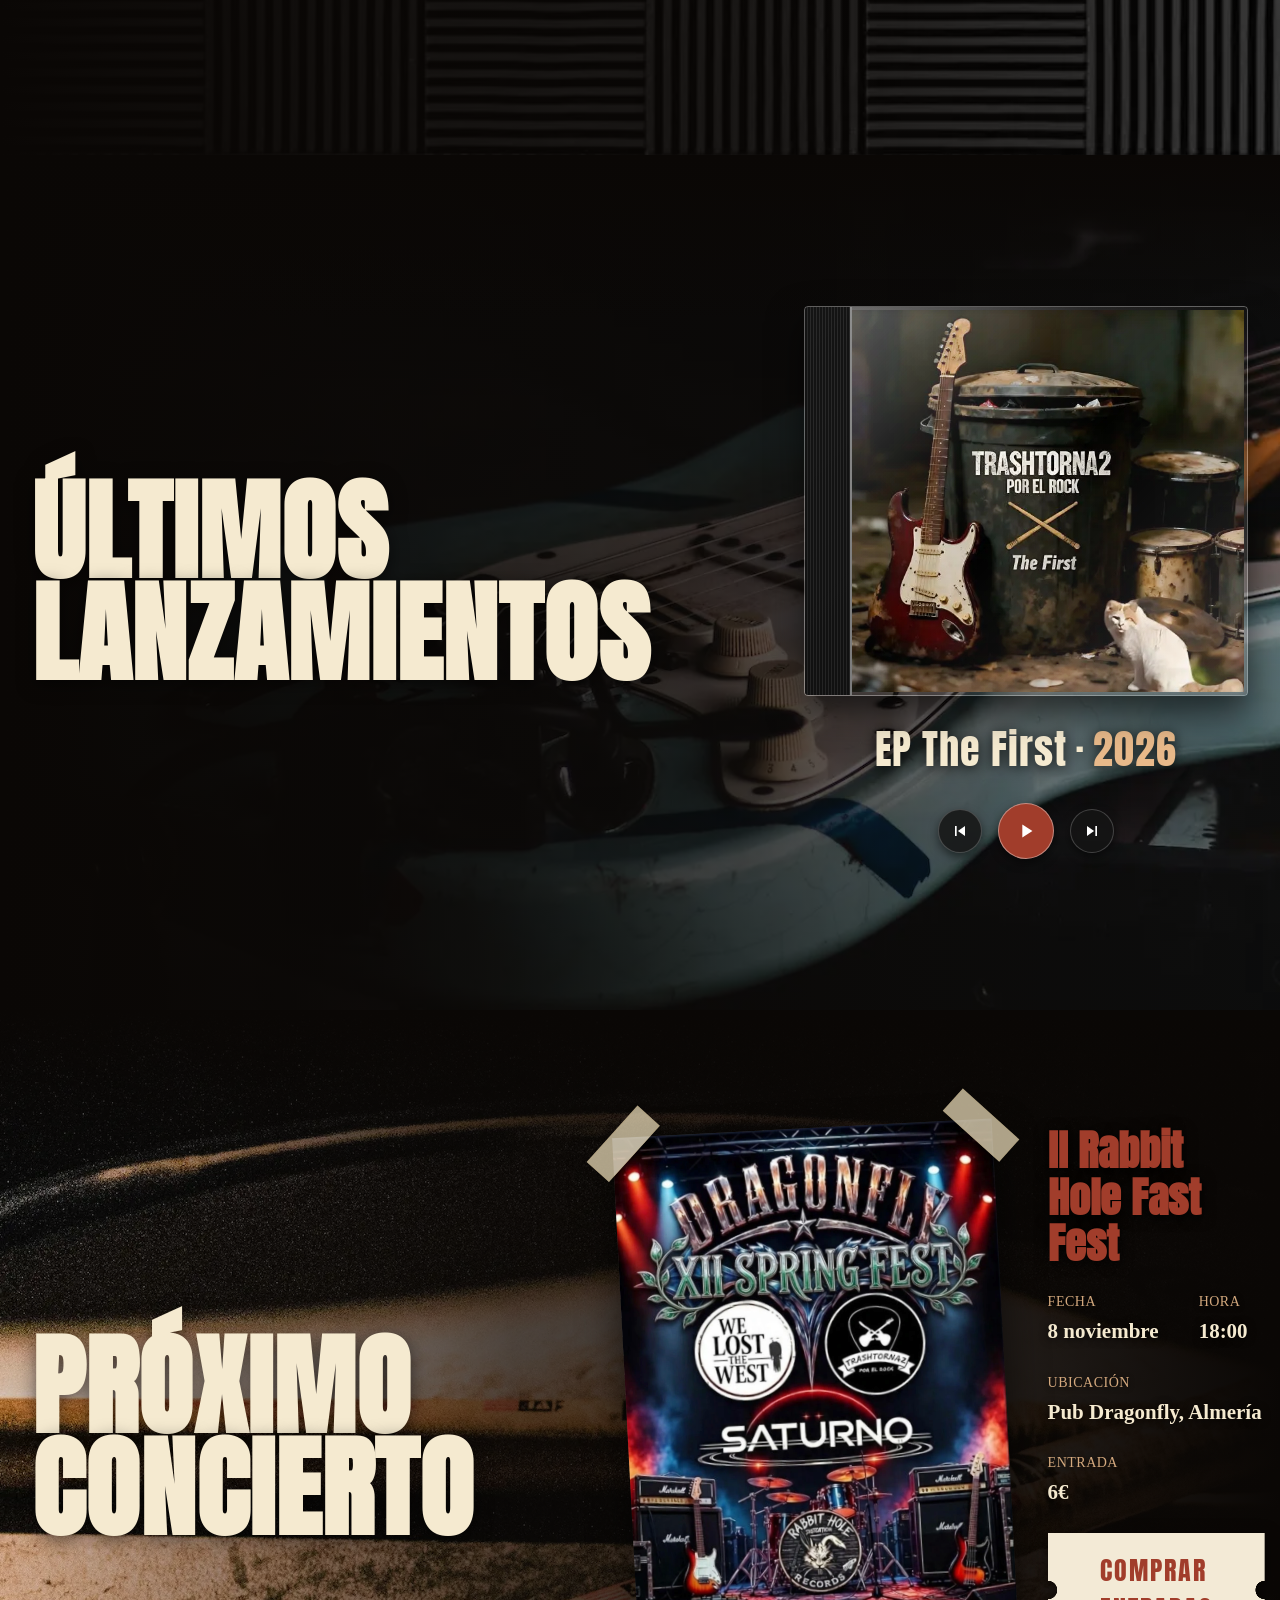
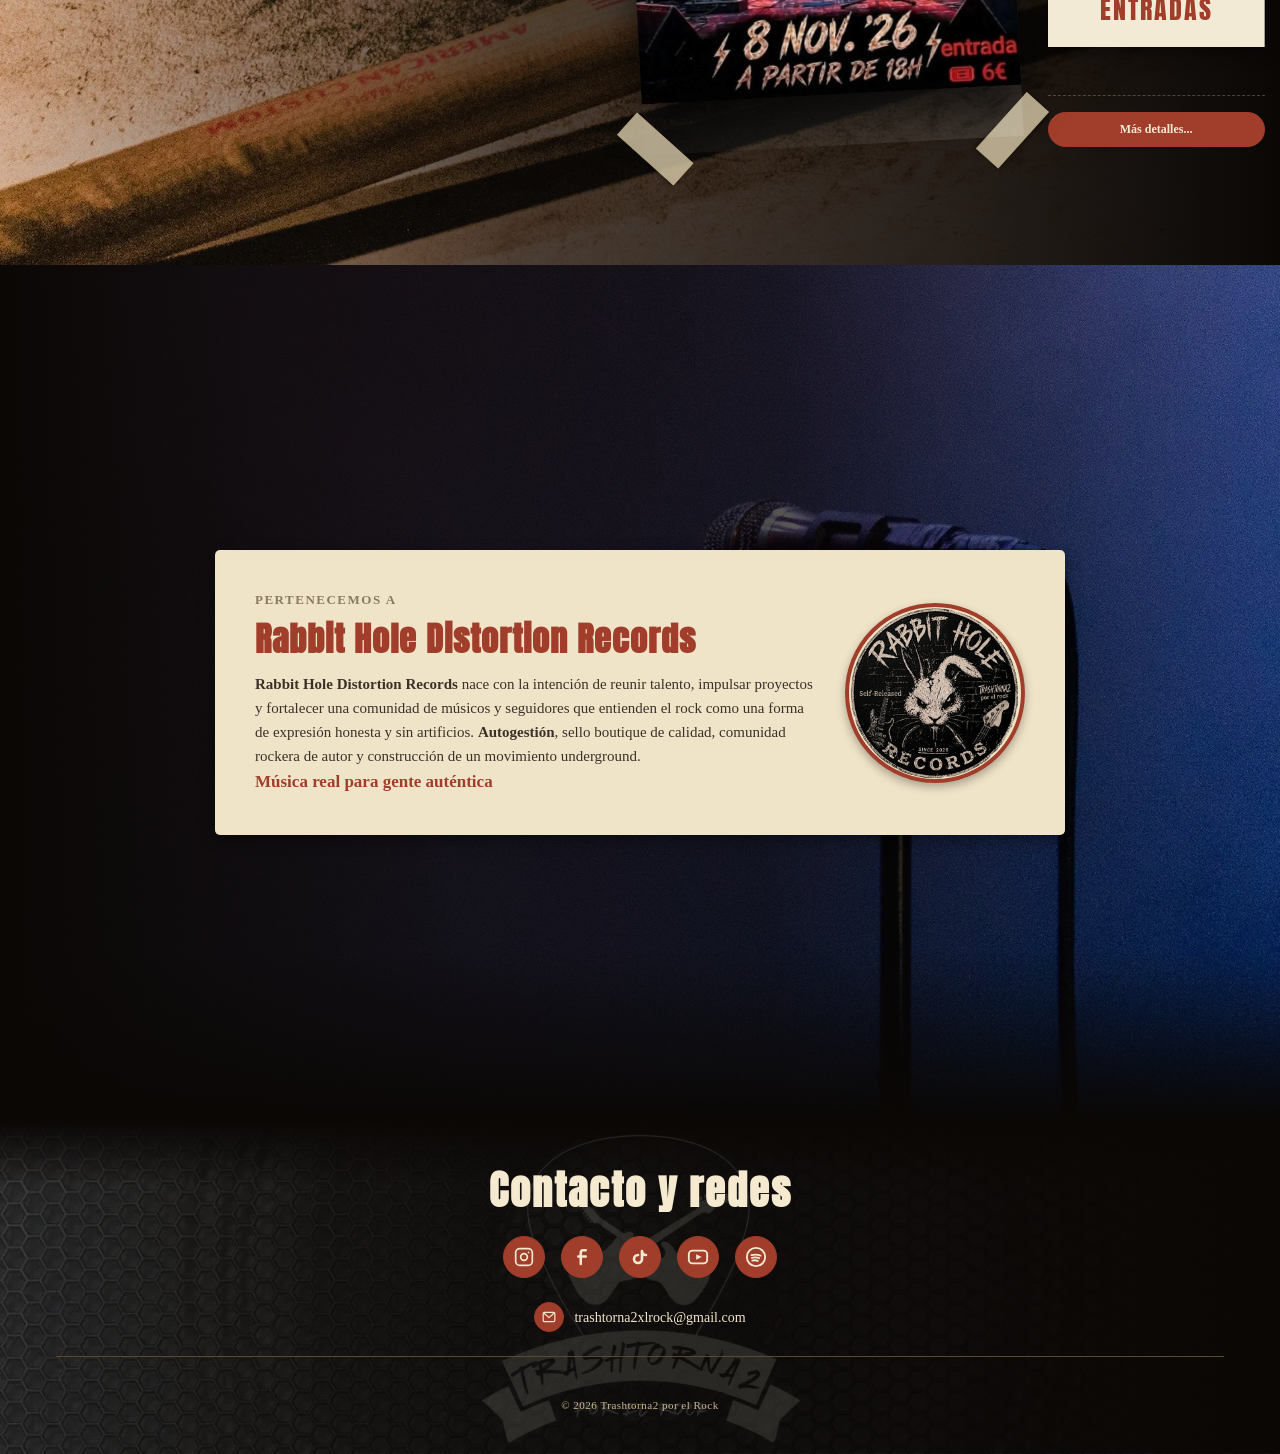
==== commit 5d3ab5ee: "actualizacion modal" ====
--- a/index.html
+++ b/index.html
@@ -267,7 +267,7 @@
 
   <!-- ============ MODAL PROX CONCIERTO ============ -->
   <dialog id="modalConcierto" class="modal">
-    <h3 class="tarjeta__titulo">Rabbit Hole Fast Fest</h3>
+    <h3 class="tarjeta__titulo">Spring Fest XII ft. Rabbit Hole Distortion Records</h3>
     <p><span class="modal__etiqueta">Fecha y hora</span>
       <br><span data-field="t_prox_concierto_extendido_fecha"> 8 de noviembre</span>
       <br><span data-field="t_prox_concierto_extendido_hora"> 18:00h</span>
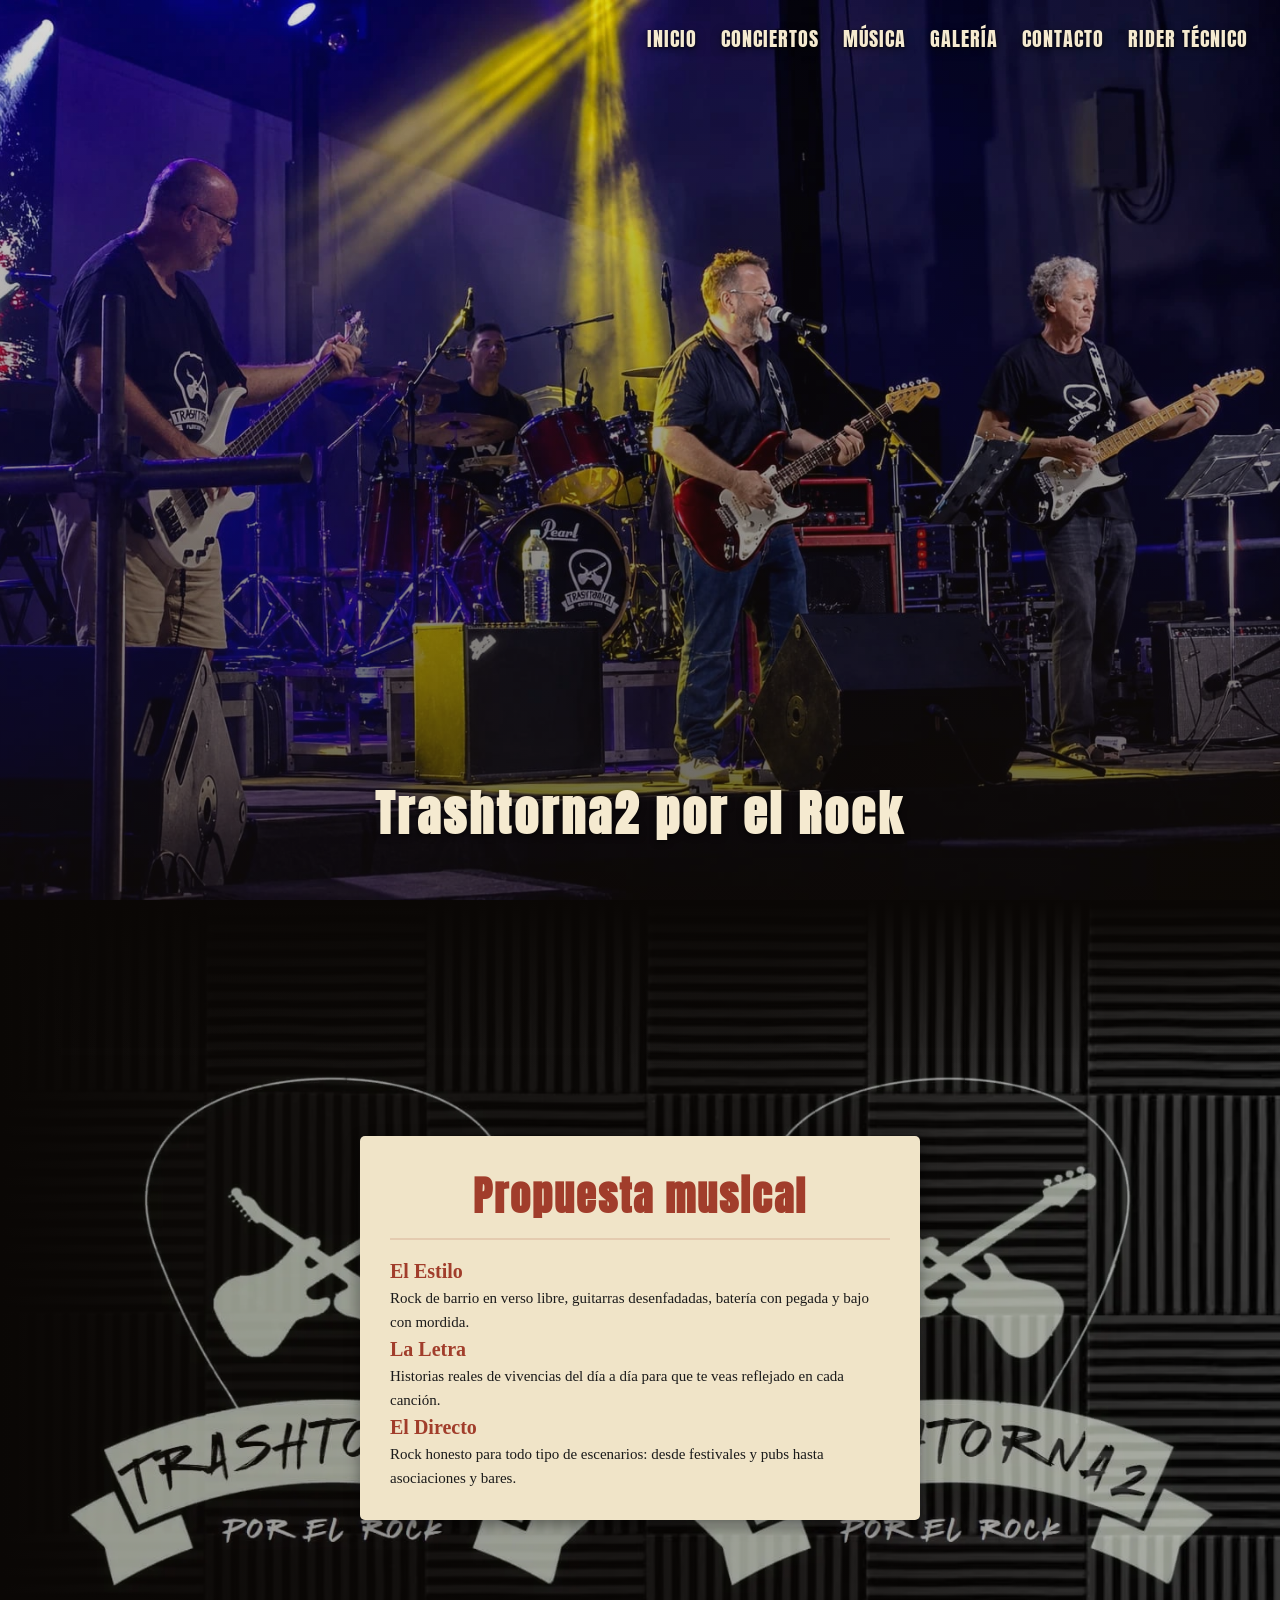
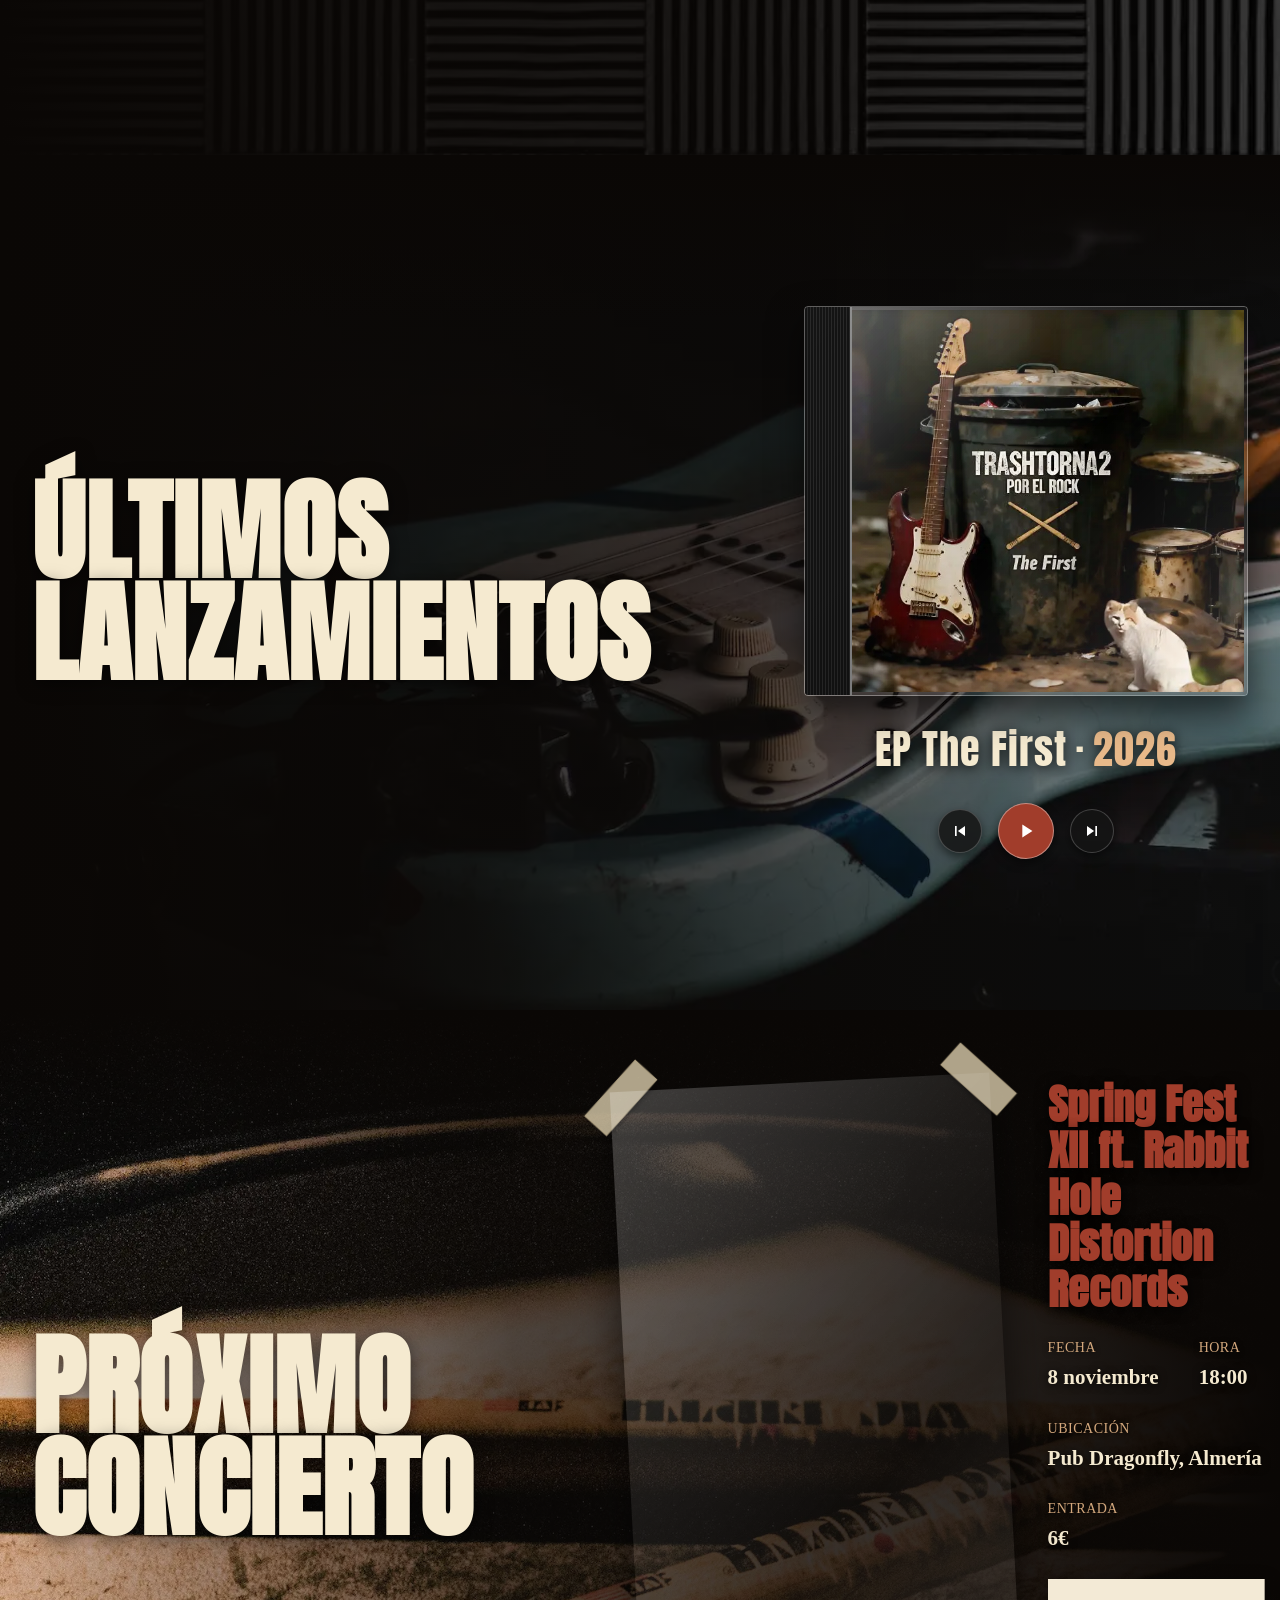
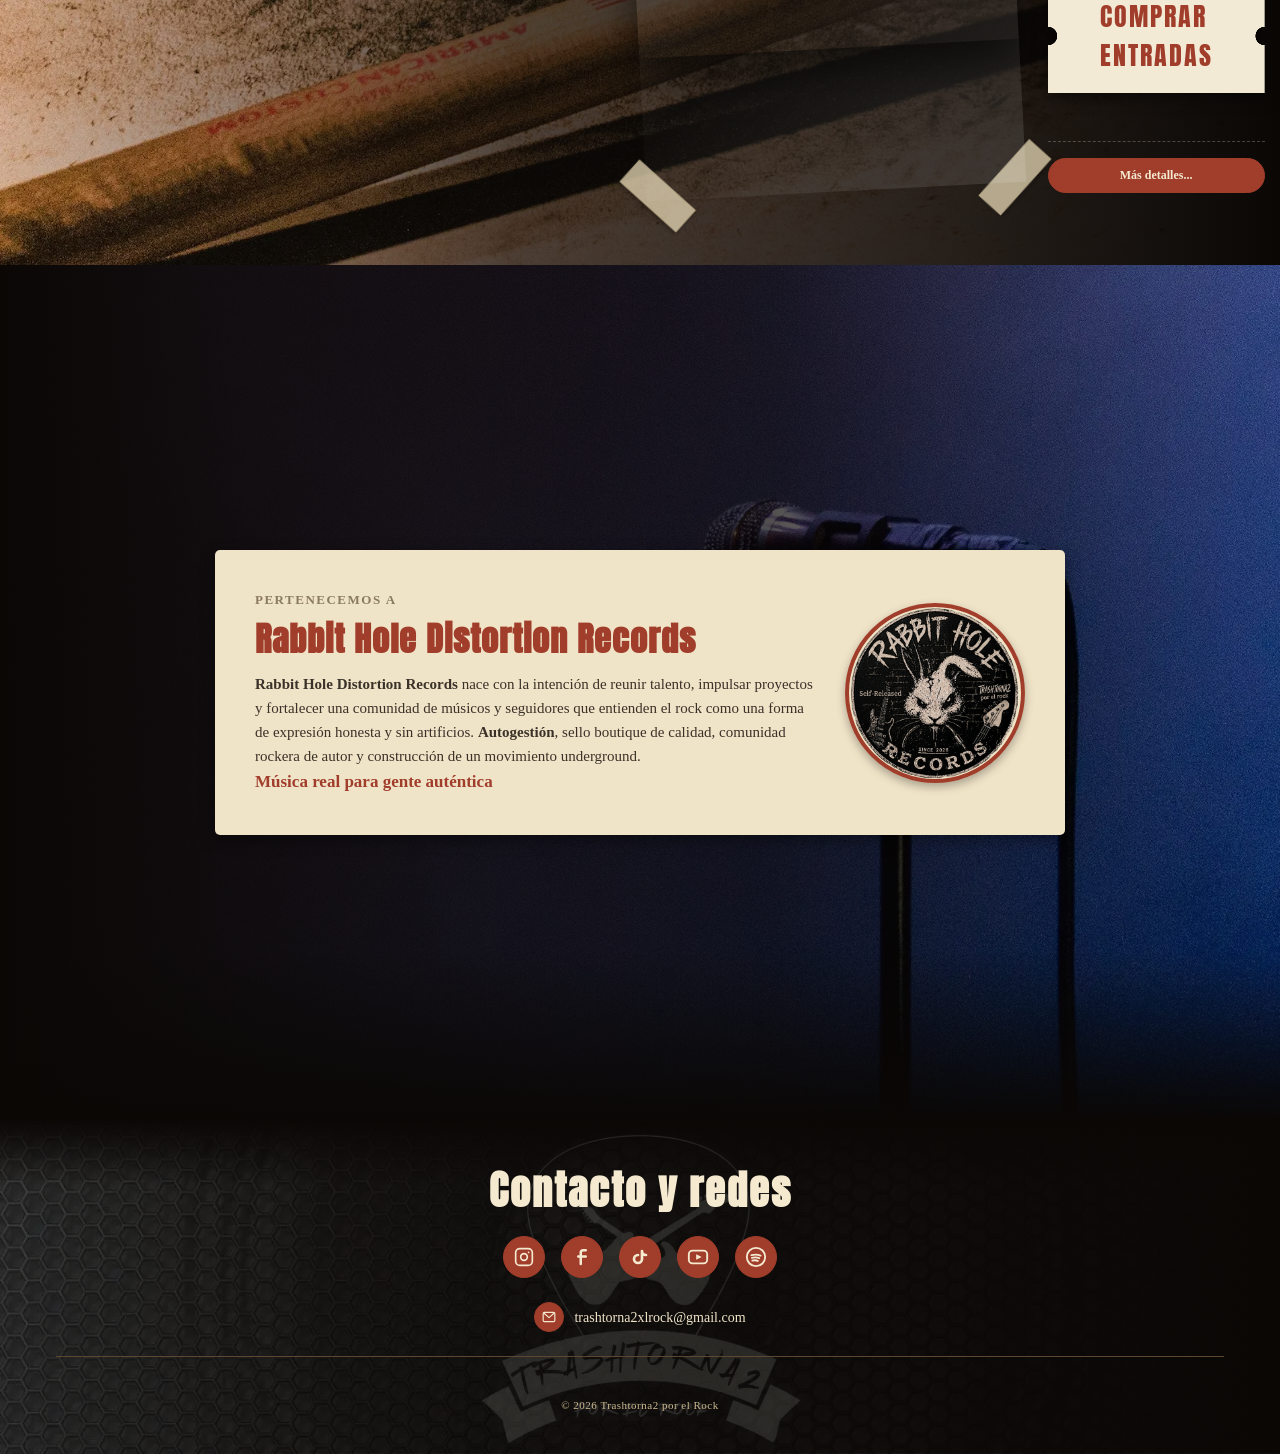
==== commit a2048469: "sustitucion boton comprar entradas por enlace en movil" ====
--- a/index.html
+++ b/index.html
@@ -178,7 +178,8 @@
               </div>
               <div class="concierto-info__dato">
                 <span class="concierto-info__dato-label">Entrada</span>
-                <span class="concierto-info__dato-valor" data-field="t_prox_concierto_entrada">6€</span>
+                <span class="concierto-info__dato-valor entrada-precio" data-field="t_prox_concierto_entrada">6€</span>
+                <a class="concierto-info__dato-valor entrada-enlace" href="https://www.logiticket.com/artista/spring-rock-fest-vol--xii-en-almeria-900?custom=3" target="_blank" rel="noopener noreferrer">Comprar entradas →</a>
               </div>
               <a href="https://www.logiticket.com/artista/spring-rock-fest-vol--xii-en-almeria-900?custom=3" class="btn-entrada" target="_blank" rel="noopener noreferrer">Comprar entradas</a>
             </div>
--- a/css/styles.css
+++ b/css/styles.css
@@ -416,6 +416,8 @@
   color: var(--color-texto-claro-fuerte);
   transform: scale(1.05);
 }
+
+.entrada-enlace { display: none; }
 
 /* ===================================================================
    TÍTULOS
@@ -2928,4 +2930,14 @@
     flex-wrap: wrap;
     text-align: center;
   }
+
+  .entrada-precio { display: none; }
+.entrada-enlace {
+  display: block;
+  color: var(--color-acento-claro);
+  text-decoration: underline;
+}
+.btn-entrada { display: none !important; }
+
+.pagina-conciertos .concierto-info__ubicacion { display: none !important; }
 }
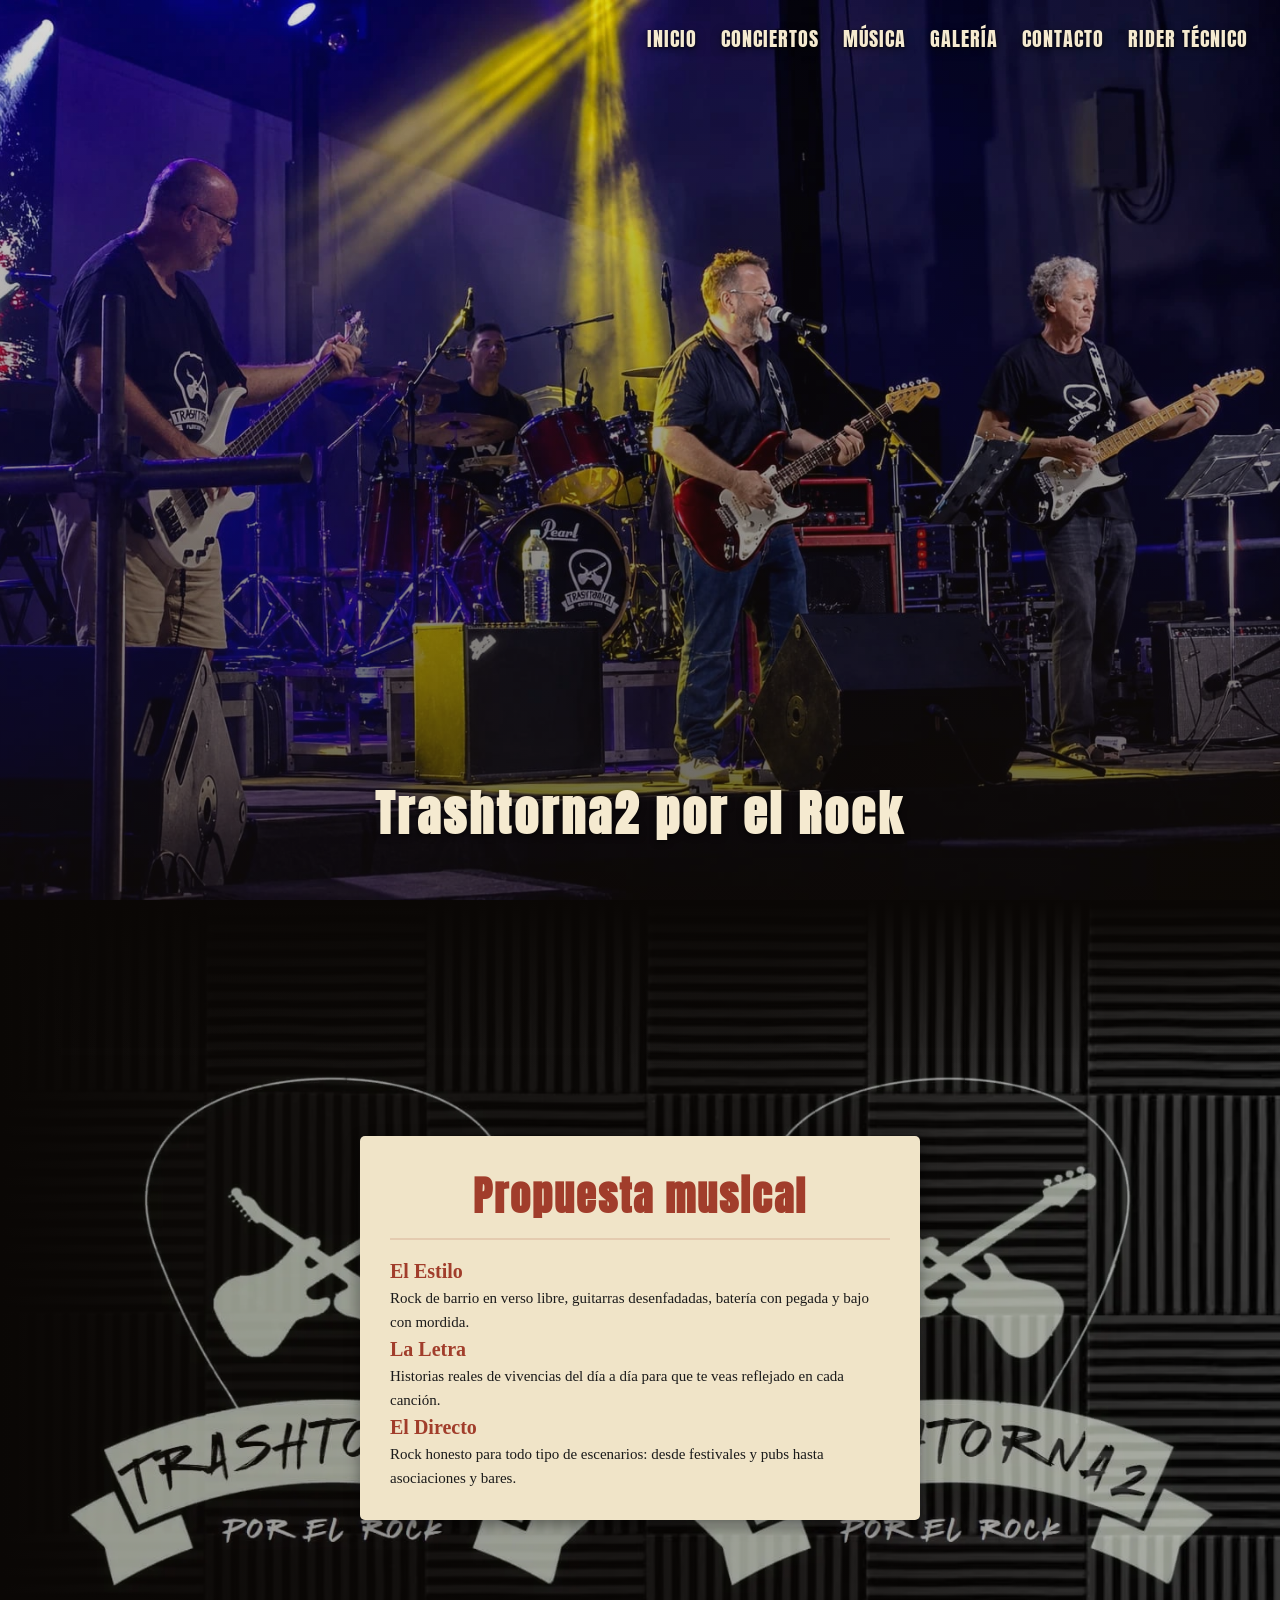
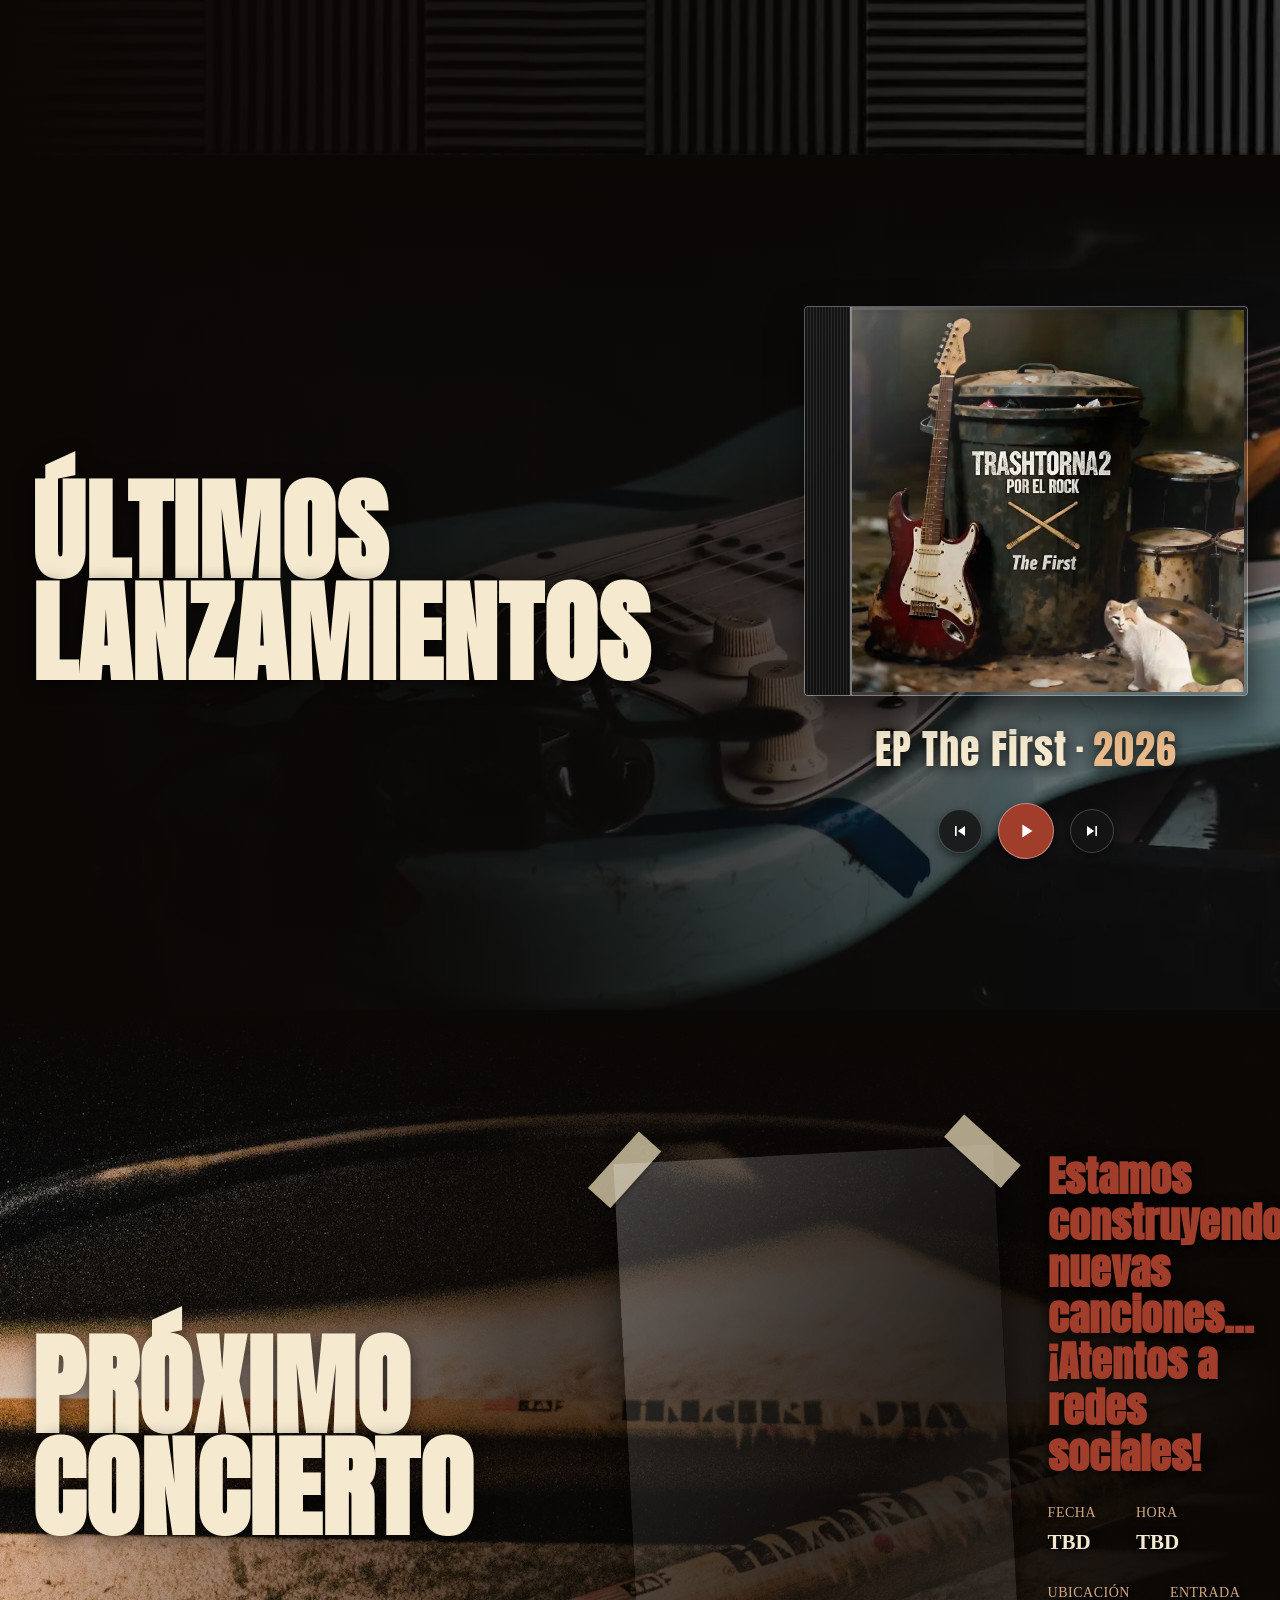
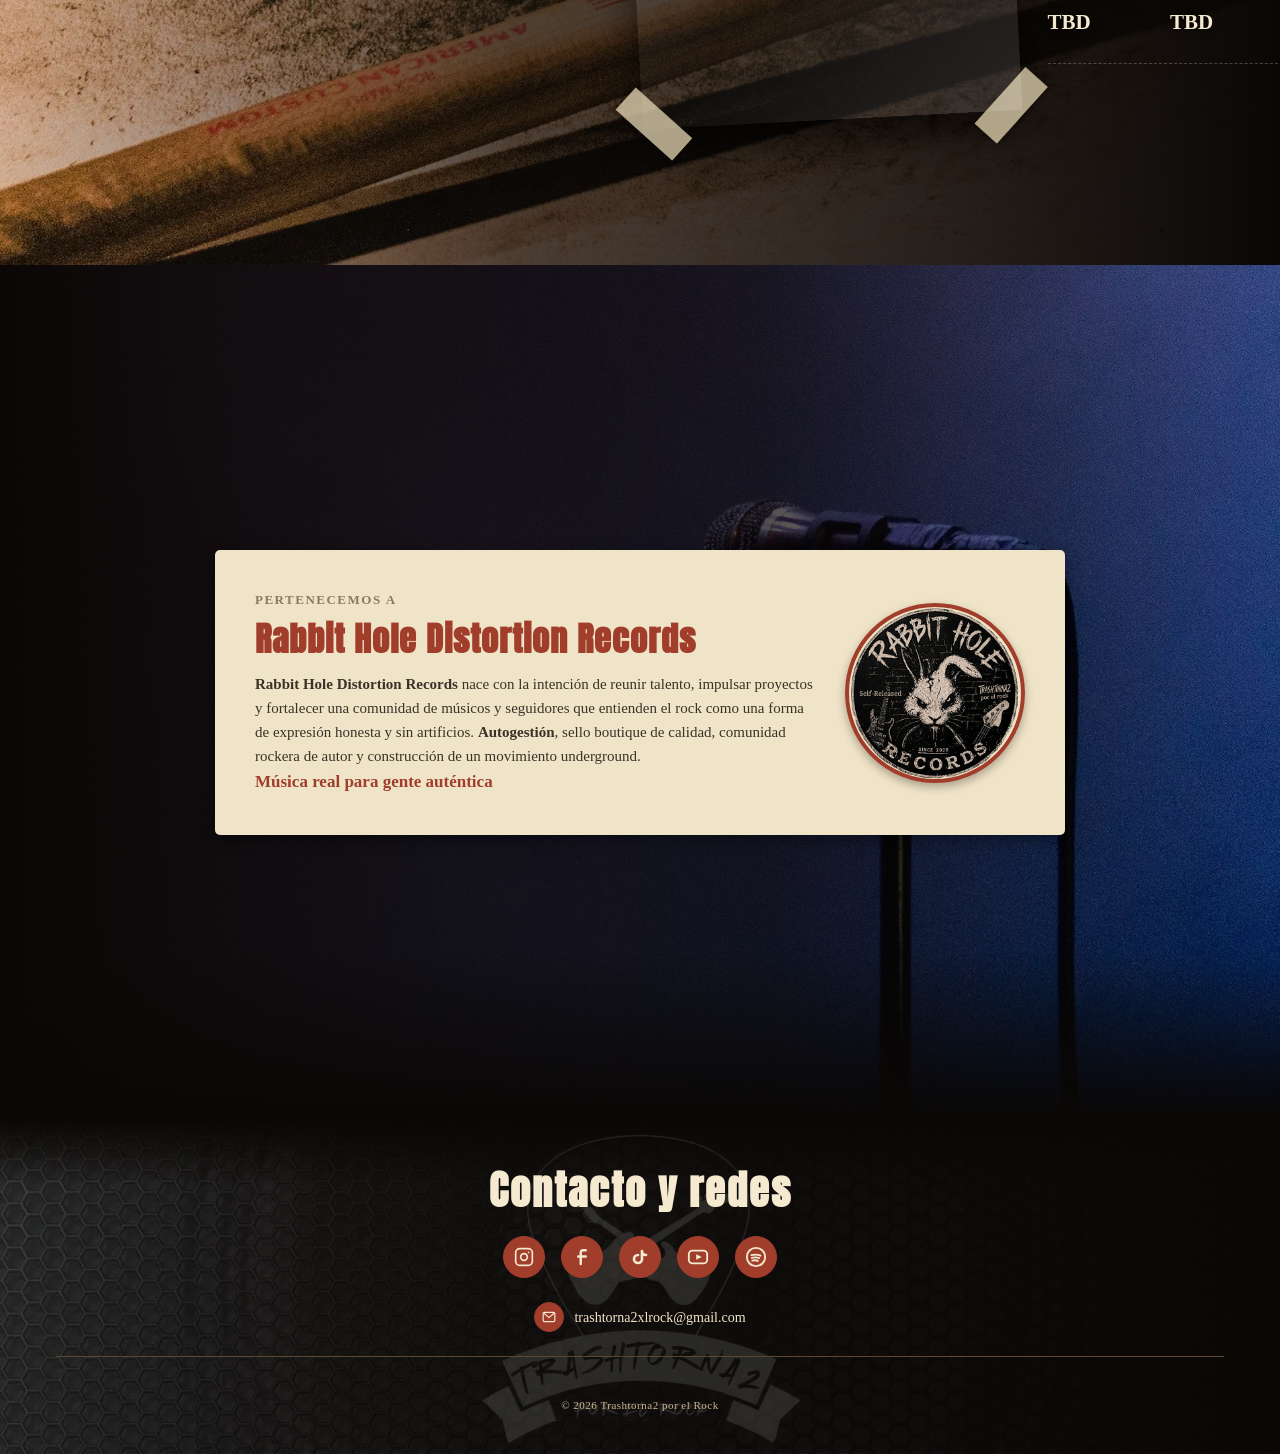
==== commit a2db379e: "actualización concierto proximo" ====
--- a/index.html
+++ b/index.html
@@ -150,18 +150,17 @@
 
         <div class="concierto-cuerpo">
 
-          <!-- Cartel: pegado con cinta en las 4 esquinas -->
           <div class="cartel">
             <span class="cartel__cinta cartel__cinta--tl" aria-hidden="true"></span>
             <span class="cartel__cinta cartel__cinta--tr" aria-hidden="true"></span>
             <span class="cartel__cinta cartel__cinta--bl" aria-hidden="true"></span>
             <span class="cartel__cinta cartel__cinta--br" aria-hidden="true"></span>
-            <img src="img/concierto-proximo.webp" alt="Cartel de Spring Fest 12 ft. Rabbit Hole Distortion Records" class="cartel__imagen" loading="lazy" decoding="async">
-            <!-- <img src="img/placeholder-proximo-concierto.webp" alt="Placeholder próximo concierto" class="cartel__imagen" loading="lazy" decoding="async"> -->
+            <!-- <img src="img/concierto-proximo.webp" alt="Cartel de Spring Fest 12 ft. Rabbit Hole Distortion Records" class="cartel__imagen" loading="lazy" decoding="async"> -->
+            <img src="img/placeholder-proximo-concierto.webp" alt="Placeholder próximo concierto" class="cartel__imagen" loading="lazy" decoding="async">
           </div>
 
           <div class="concierto-info">
-            <h3 class="concierto-info__evento" data-field="t_prox_concierto_titulo">Spring Fest XII ft. Rabbit Hole Distortion Records</h3>
+            <h3 class="concierto-info__evento" data-field="t_prox_concierto_titulo"></h3>
 
             <div class="concierto-info__datos">
               <div class="concierto-info__dato">
@@ -181,9 +180,11 @@
                 <span class="concierto-info__dato-valor entrada-precio" data-field="t_prox_concierto_entrada">6€</span>
                 <a class="concierto-info__dato-valor entrada-enlace" href="https://www.logiticket.com/artista/spring-rock-fest-vol--xii-en-almeria-900?custom=3" target="_blank" rel="noopener noreferrer">Comprar entradas →</a>
               </div>
-              <a href="https://www.logiticket.com/artista/spring-rock-fest-vol--xii-en-almeria-900?custom=3" class="btn-entrada" target="_blank" rel="noopener noreferrer">Comprar entradas</a>
-            </div>
-            <button class="btn btn--accent concierto-info__btn" id="btnInfoConcierto">Más detalles...</button>
+              <!-- Botón comprar entradas -->
+              <!-- <a href="" class="btn-entrada" target="_blank" rel="noopener noreferrer">Comprar entradas</a> -->
+            </div>
+            <!-- Botón más detalles -->
+            <!-- <button class="btn btn--accent concierto-info__btn" id="btnInfoConcierto">Más detalles...</button> -->
           </div>
 
         </div>
